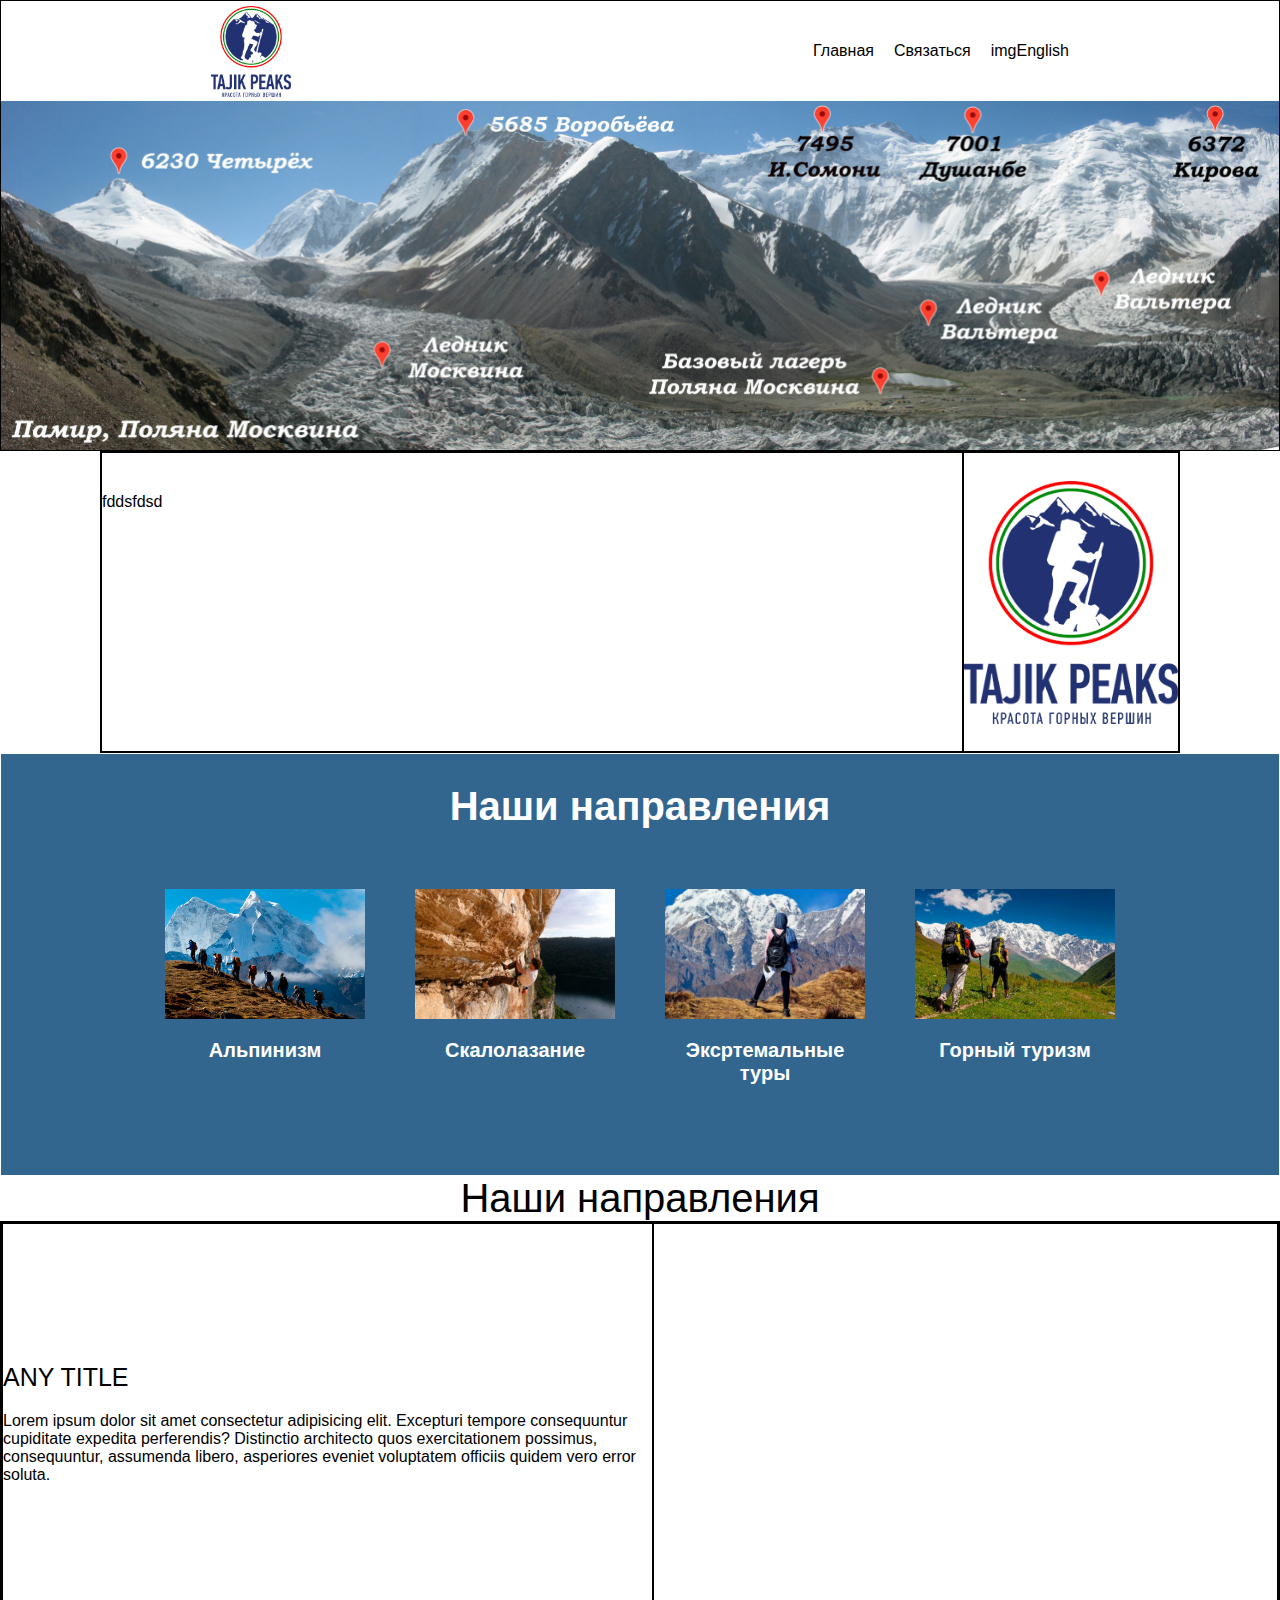
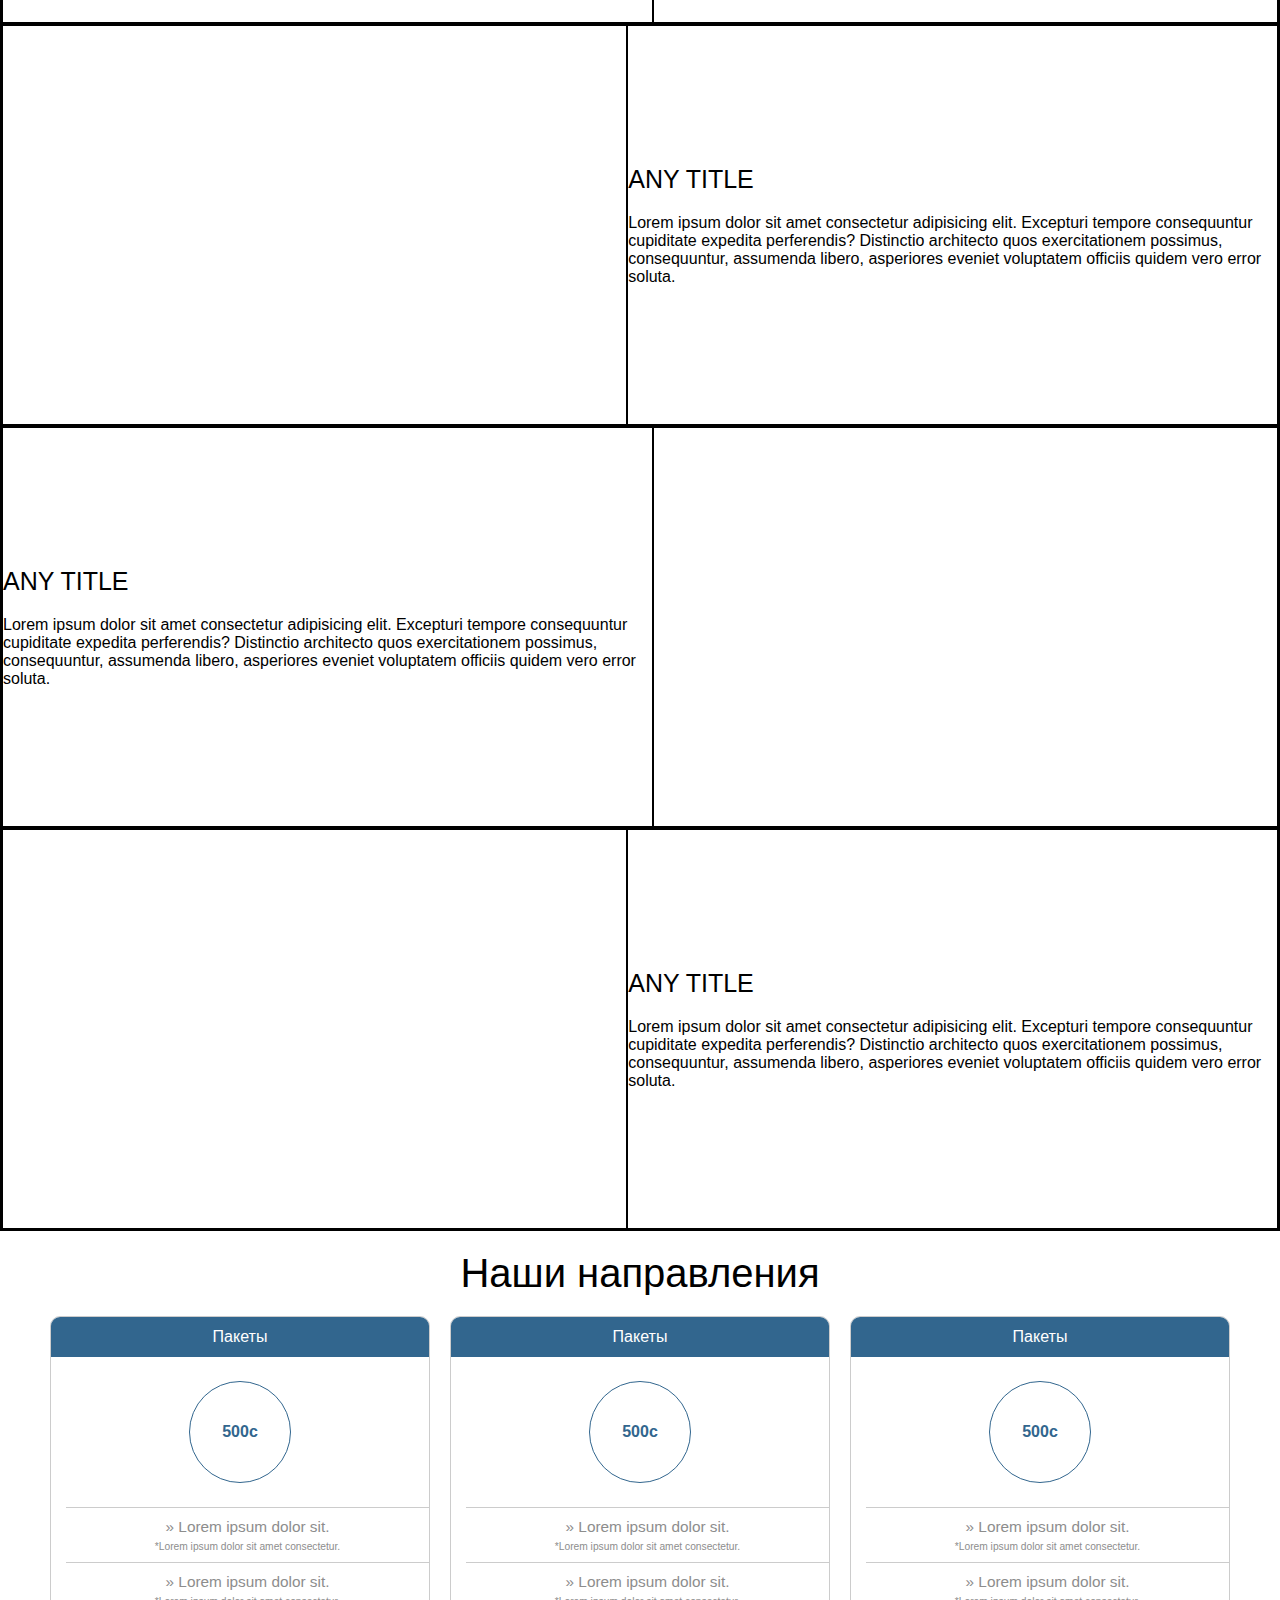
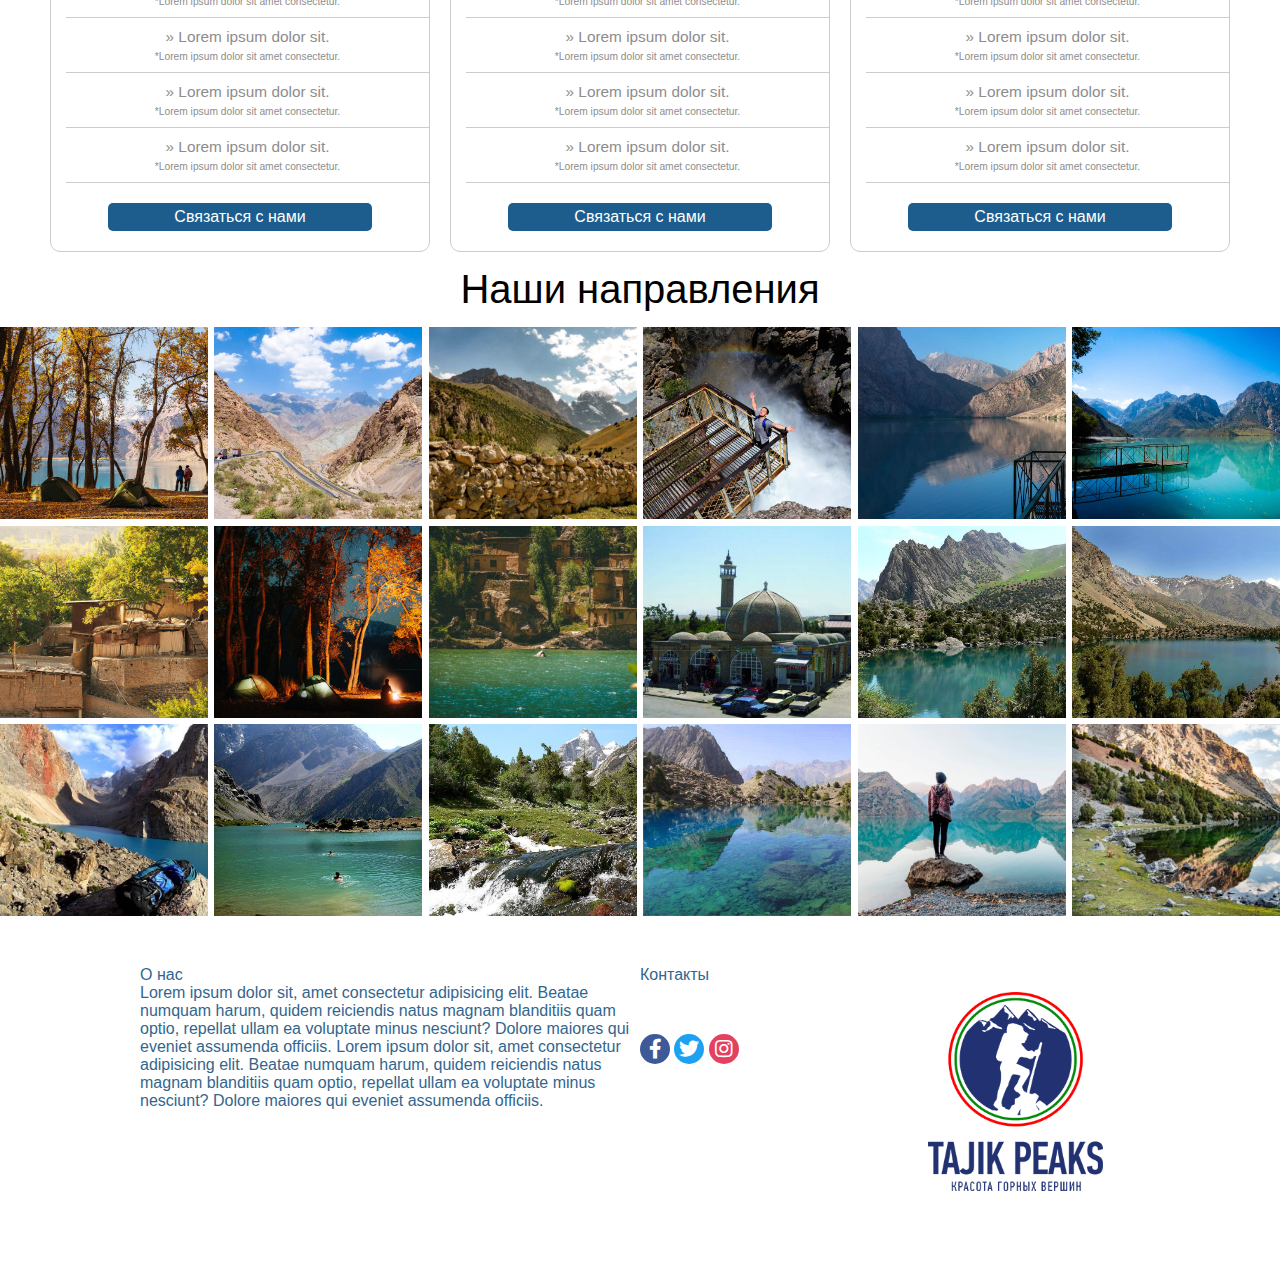
==== index.html @ 93804c68 "footer added" ====
<!DOCTYPE html>
<html lang="en">
<head>
  <meta charset="UTF-8">
  <!-- <meta name="viewport" content="width=device-width, initial-scale=1.0"> -->
  <title>Document</title>
  <link rel="stylesheet" href="./css/header.css">
  <link rel="stylesheet" href="./css/index.css">
  <link rel="stylesheet" href="./css/content.css">
  <link rel="stylesheet" href="./css/footer.css">
  <link rel="stylesheet" href="./css/view-images.css">
  <link rel="stylesheet" href="./font-awesome/css/all.css">
  <link rel="stylesheet" href="./font-awesome/css/fontawesome.css">
</head>
<body>
  <div id="header">
    <div class="top">
      <div id="logo"></div>
      <ul class="menu">
        <li>Главная</li>
        <li>Связаться</li>
        <li><span>img</span>English</li>
      </ul>
    </div>

    <div class="bottom"></div>
  </div>


  <div id="content">
    <div class="content__block__1">
      <div class="block__1__text">fddsfdsd</div>
      <div class="content__logo"></div>
    </div>

    <div class="content__block__2">
      <div class="block__title">Наши направления</div>
      <ul class="block__2__gallery">
        <li>
          <div class="gallery__img" style="background-image: url(./images/thumb1.jpg);"></div>
          <div class="gallery__name">Альпинизм</div>
        </li>
        <li>
          <div class="gallery__img" style="background-image: url(./images/thumb2.jpg);"></div>
          <div class="gallery__name">Скалолазание</div>
        </li>
        <li>
          <div class="gallery__img" style="background-image: url(./images/thumb3.jpg);"></div>
          <div class="gallery__name">Эксртемальные туры</div>
        </li>
        <li>
          <div class="gallery__img" style="background-image: url(./images/thumb4.jpg);"></div>
          <div class="gallery__name">Горный туризм</div>
        </li>
      </ul>
    </div>

    <div class="content__block__3">
      <div class="block__title">Наши направления</div>

      <ul class="block__3__text">
        <li class="text__item">
          <div class="text__block">
            <div class="main_text">
              <div class="text__title">Any title</div>
              Lorem ipsum dolor sit amet consectetur adipisicing elit. Excepturi tempore consequuntur cupiditate expedita perferendis? Distinctio architecto quos exercitationem possimus, consequuntur, assumenda libero, asperiores eveniet voluptatem officiis quidem vero error soluta.
            </div>
          </div>

          <div></div>
        </li>

        <li class="text__item">
          <div></div>

          <div class="text__block">
            <div class="main_text">
              <div class="text__title">Any title</div>
              Lorem ipsum dolor sit amet consectetur adipisicing elit. Excepturi tempore consequuntur cupiditate expedita perferendis? Distinctio architecto quos exercitationem possimus, consequuntur, assumenda libero, asperiores eveniet voluptatem officiis quidem vero error soluta.
            </div>
          </div>
        </li>

        <li class="text__item">
          <div class="text__block">
            <div class="main_text">
              <div class="text__title">Any title</div>
              Lorem ipsum dolor sit amet consectetur adipisicing elit. Excepturi tempore consequuntur cupiditate expedita perferendis? Distinctio architecto quos exercitationem possimus, consequuntur, assumenda libero, asperiores eveniet voluptatem officiis quidem vero error soluta.
            </div>
          </div>

          <div></div>
        </li>

        <li class="text__item">
          <div></div>

          <div class="text__block">
            <div class="main_text">
              <div class="text__title">Any title</div>
              Lorem ipsum dolor sit amet consectetur adipisicing elit. Excepturi tempore consequuntur cupiditate expedita perferendis? Distinctio architecto quos exercitationem possimus, consequuntur, assumenda libero, asperiores eveniet voluptatem officiis quidem vero error soluta.
            </div>
          </div>
        </li>

      </ul>
    </div>

    <div class="content__block__4">
      <div class="block__title">Наши направления</div>

      <div class="package">
        <div class="package__itme">
          <div class="package__title">Пакеты</div>
          <div class="price">
            <div class="price__circle"><div>500c</div></div>
          </div>

          <ul class="package__list">
            <li>Lorem ipsum dolor sit.
              <div>Lorem ipsum dolor sit amet consectetur.</div>
            </li>
            <li>Lorem ipsum dolor sit.
              <div>Lorem ipsum dolor sit amet consectetur.</div>
            </li>
            <li>Lorem ipsum dolor sit.
              <div>Lorem ipsum dolor sit amet consectetur.</div>
            </li>
            <li>Lorem ipsum dolor sit.
              <div>Lorem ipsum dolor sit amet consectetur.</div>
            </li>
            <li>Lorem ipsum dolor sit.
              <div>Lorem ipsum dolor sit amet consectetur.</div>
            </li>
          </ul>

          <div class="contact_us-link"><a href="">Связаться с нами</a></div>
        </div>



        <div class="package__itme">
          <div class="package__title">Пакеты</div>
          <div class="price">
            <div class="price__circle"><div>500c</div></div>
          </div>

          <ul class="package__list">
            <li>Lorem ipsum dolor sit.
              <div>Lorem ipsum dolor sit amet consectetur.</div>
            </li>
            <li>Lorem ipsum dolor sit.
              <div>Lorem ipsum dolor sit amet consectetur.</div>
            </li>
            <li>Lorem ipsum dolor sit.
              <div>Lorem ipsum dolor sit amet consectetur.</div>
            </li>
            <li>Lorem ipsum dolor sit.
              <div>Lorem ipsum dolor sit amet consectetur.</div>
            </li>
            <li>Lorem ipsum dolor sit.
              <div>Lorem ipsum dolor sit amet consectetur.</div>
            </li>
          </ul>

          <div class="contact_us-link"><a href="">Связаться с нами</a></div>
        </div>

        <div class="package__itme">
          <div class="package__title">Пакеты</div>
          <div class="price">
            <div class="price__circle"><div>500c</div></div>
          </div>

          <ul class="package__list">
            <li>Lorem ipsum dolor sit.
              <div>Lorem ipsum dolor sit amet consectetur.</div>
            </li>
            <li>Lorem ipsum dolor sit.
              <div>Lorem ipsum dolor sit amet consectetur.</div>
            </li>
            <li>Lorem ipsum dolor sit.
              <div>Lorem ipsum dolor sit amet consectetur.</div>
            </li>
            <li>Lorem ipsum dolor sit.
              <div>Lorem ipsum dolor sit amet consectetur.</div>
            </li>
            <li>Lorem ipsum dolor sit.
              <div>Lorem ipsum dolor sit amet consectetur.</div>
            </li>
          </ul>

          <div class="contact_us-link"><a href="">Связаться с нами</a></div>
        </div>
      </div>
    </div>

    <div class="content__block__5">
      <div class="block__title">Наши направления</div>

      <div id="img-list">
        <div><img class="img-list" src="images/img (1).jpg"></div>
        <div><img class="img-list" src="images/img (2).jpg"></div>
        <div><img class="img-list" src="images/img (3).jpg"></div>
        <div><img class="img-list" src="images/img (4).jpg"></div>
        <div><img class="img-list" src="images/img (5).jpg"></div>
        <div><img class="img-list" src="images/img (6).jpg"></div>
        <div><img class="img-list" src="images/img (7).jpg"></div>
        <div><img class="img-list" src="images/img (8).jpg"></div>
        <div><img class="img-list" src="images/img (9).jpg"></div>
        <div><img class="img-list" src="images/img (10).jpg"></div>
        <div><img class="img-list" src="images/img (11).jpg"></div>
        <div><img class="img-list" src="images/img (12).jpg"></div>
        <div><img class="img-list" src="images/img (13).jpg"></div>
        <div><img class="img-list" src="images/img (14).jpg"></div>
        <div><img class="img-list" src="images/img (15).jpg"></div>
        <div><img class="img-list" src="images/img (16).jpg"></div>
        <div><img class="img-list" src="images/img (17).jpg"></div>
        <div><img class="img-list" src="images/background1.jpg"></div>
      </div>
    </div>

    <div id="footer">
      <div class="about">
        <div class="about__title">О нас</div>
        <div class="about__text">
          Lorem ipsum dolor sit, amet consectetur adipisicing elit. Beatae numquam harum, quidem reiciendis natus magnam blanditiis quam optio, repellat ullam ea voluptate minus nesciunt? Dolore maiores qui eveniet assumenda officiis.
          Lorem ipsum dolor sit, amet consectetur adipisicing elit. Beatae numquam harum, quidem reiciendis natus magnam blanditiis quam optio, repellat ullam ea voluptate minus nesciunt? Dolore maiores qui eveniet assumenda officiis.
        </div>
      </div>

      <div class="contacts">
        <div class="contact__title">Контакты</div>
        <div class="contact__icons">
          <span><a href=""><i class="fab fa-facebook-f"></a></i></span>
          <span><a href=""><i class="fab fa-twitter"></a></i></span>
          <span><a href=""><i class="fab fa-instagram"></a></i></span>
        </div>
      </div>
      <div class="footer__logo"></div>
    </div>
    



    <div id="img-place">
      <div class="exits">&#215;</div>
      <div class="slider-button slider-button-left"><div class="arrow-side left-side"></div></div>
      <div class="slider-button slider-button-right"><div class="arrow-side right-side"></div></div>

      <div class="choose-img-place">
        <img class="choose-img">
      </div>
    </div>
  </div>
  
  <script src="./js/view-pictures.js"></script>
</body>
</html>
---- css/header.css ----
#header {
  border: 1px solid;
}

.top {
  display: flex;
  justify-content: space-between;
  padding: 0 200px;
}

.menu {
  display: flex;
  list-style-type: none;
  align-items: center;
}

.menu li {
  margin: 0 10px;
}

.bottom {
  height: 27.3vw;
  background: url(../images/header_bg.jpg);
  background-size: 100%;
}



#logo {
  background: url(../images/logo.png) center no-repeat;
  height: 100px;
  width: 100px;
  background-size: 80%;
}
---- css/index.css ----
body {
  margin: 0;
  padding: 0;
  font-family: arial;
}

a {
  color: inherit;
  text-decoration: inherit;
}
---- css/content.css ----
.content__block__1 {
  display: grid;
  grid-template-columns: 4fr 1fr;
  height: 300px;
  margin: 0 100px;
  border: 1px solid;
}

.content__block__1 div {
  border: 1px solid;
}

.content__logo {
  background: url(../images/logo.png) center no-repeat;
  background-size: contain;
  /* height: 225px; */
}

.block__1__text {
  padding: 40px 0;
  box-sizing: border-box;
}

/* block 2 */
.content__block__2 {
  border: 1px solid;
  background: #32668e;
  padding: 30px;
  color: #fff;
  font-weight: bold;
  text-align: center;
}


.block__title {
  text-align: center;
  font-size: 40px;
}


.block__2__gallery {
  display: grid;
  grid-template-columns: repeat(4, 200px);
  grid-gap: 50px;
  list-style-type: none;
  margin: 0;
  padding: 0;
  width: 950px;
  margin: auto;
  padding: 60px 0;
}


.gallery__img {
  height: 130px;
  width: 200px;
  margin-bottom: 20px;
  background-size: cover;
  background-position: center;
}

.gallery__name {
  font-size: 20px;
  padding: 0 10px;
}



/* block__3 */
.block__3__text {
  border: 1px solid;
  list-style-type: none;
  margin: 0;
  padding: 0;
}

.text__item {
  border: 1px solid;
  height: 400px;

  display: grid;
  grid-template-columns: 1.02fr .98fr;
}

.text__item:nth-child(2n) {
  grid-template-columns: .98fr 1.02fr;
}

.text__item > div {
  border: 1px solid;
}

.text__block {
  position: relative;
}

.main_text {
  position: absolute;
  top: 50%;
  transform: translateY(-50%);
}

.block__3__text .text__title {
  font-size: 25px;
  text-transform: uppercase;
  margin-bottom: 20px;
}



/* content__block__4 */
.content__block__4 .package {
  display: grid;
  grid-template-columns: repeat(3, 1fr);
  grid-gap: 20px;
  padding: 0 50px;
}

.content__block__4 .block__title {
  margin: 20px 0;
}

.package__itme {
  border-radius: 10px;
  overflow: hidden;
  border: 1px solid #ccc;
}

.package__title {
  background: #32668e;
  height: 40px;
  line-height: 40px;
  text-align: center;
  color: #fff;
}

.price {
  height: 150px;
  position: relative;

  display: flex;
  justify-content: center;
  align-items: center;
}

.price__circle {
  width: 100px;
  height: 100px;
  position: absolute;
  border-radius: 100px;
  text-align: center;
  line-height: 100px;
  border: 1px solid;
  color: #32668e;
  font-weight: bold;
}

.package__itme .price__circle div {
  transition: .5s;
}

.package__itme:hover .price__circle div {
  transform: rotate(360deg);
}

.package__list {
  list-style-type: none;
  margin: 0;
  padding: 0;
}




.package__list li {
  border-bottom: 1px solid #ccc;
  color: #8d8d8d;
  padding: 10px;
  text-align: center;
  margin-left: 15px;
  transition: transform .5s;
  font-size: 1.2vw;
}

.package__list li:nth-child(1) {
  border-top: 1px solid #ccc;
}

.package__list li::before {
  content: '» ';
}

.package__list li:hover {
  transform: translateX(10px);
}

.package__list li div {
  font-size: .8vw;
  margin-top: 5px;
}
.package__list li div::before {
  content: '*';
}



.contact_us-link {
  margin: 20px auto;
  width: 70%;
  padding: 5px;
  box-sizing: border-box;
  border-radius: 5px;
  text-align: center;
  background: #1d5d8e;
  color: #fff;
  text-decoration: none;
  transition: background-color .5s;
}

.contact_us-link:hover {
  background-color: #277dbe;
}




/* gallery */
#img-list {
  display: grid;
  grid-template-columns: repeat(6, 1fr);
  grid-gap: .5vw;
}

#img-list > div {
  height: 15vw;
  overflow: hidden;
  cursor: pointer;
}

#img-list img {
  height: 100%;
}

.content__block__5 .block__title {
  margin: 15px 0;
}
---- css/footer.css ----
#footer {
  height: 250px;
  width: 1000px;
  margin: auto;
  display: grid;
  grid-template-columns: 500px 250px 250px;
  color: #32668e;
  padding: 50px 0;
}


.footer__logo {
  background: url(../images/logo.png) center no-repeat;
  background-size: 70%;
}

.contact__title {
  margin-bottom: 50px;
}


.fab {
    width: 30px !important;
    height: 30px !important;
    border-radius: 20px !important;
    line-height: 30px !important;
    text-align: center !important;
    font-size: 20px !important;
    color: #fff !important;
}
.fa-facebook-f {
  background: #3d5998;
}
.fa-twitter {
  background: #1da1f2;
}
.fa-instagram {
  background: #e4405f;
}

.fab:hover {
  opacity: .7;
}
---- css/view-images.css ----
body.view-img {
  overflow: hidden;
}

body.view-img #img-place {
  display: block;
}

#img-place {
  position: fixed;
  top: 0vw;
  left: 0vw;
  display: none;
  background: rgba(0, 0, 0, .8);
  color: #ffffff;
  width: 100vw;
  height: 100vh;
  user-select: none;
  z-index: 1;
}

.choose-img-place {
  position: absolute;
  top: 50%;
  left: 50%;
  transform: translate(-50%, -50%);
  width: 70vw;
  height: 90vh;
  margin: auto;
  overflow: hidden;
  display: flex;
  align-items: center;
}

.choose-img-place img {
  width: 100%;
}

.exits {
  position: absolute;
  text-align: center;
  cursor: pointer;
  overflow: hidden;
}

.slider-button {
  position: absolute;
  top: 50%;
  transform: translateY(-50%);
  text-align: center;
  background: #ffffff;
  border-radius: 5vw;
  box-sizing: border-box;
  opacity: .5;
  cursor: pointer;
}

.arrow-side {
  position: absolute;
}

.slider-button:active {
  opacity: .8;
}

.left-side {
  top: 50%;
  left: 55%;
  color: black;
  transform: translate(-50%, -50%) rotate(-45deg);
}

.right-side {
  top: 50%;
  left: 45%;
  color: black;
  transform: translate(-50%, -50%) rotate(135deg);
}


@media screen and (min-width: 1200px) {
  .exits {
    top: 1vw;
    right: 1vw;
    font-size: 2.5vw;
    line-height: 1.7vw;
    width: 1.7vw;
    height: 1.7vw;
  }

  .slider-button {
    width: 2.3vw;
    height: 2.3vw;
  }

  .slider-button-left {
    left: 1vw;
  }

  .slider-button-right {
    right: 1vw;
  }

  .arrow-side {
    border-left: .2vw solid;
    border-top: .2vw solid;
    height: .6vw;
    width: .6vw;
  }
}

@media screen and (min-width: 768px) and (max-width: 1200px) {
  .exits {
    top: 2vw;
    right: 2vw;
    font-size: 5vw;
    line-height: 3vw;
    width: 3vw;
    height: 3vw;
  }

  .slider-button {
    width: 5vw;
    height: 5vw;
  }

  .slider-button-left {
    left: 2vw;
  }

  .slider-button-right {
    right: 2vw;
  }

  .arrow-side {
    border-left: .3vw solid;
    border-top: .3vw solid;
    height: 1.2vw;
    width: 1.2vw;
  }
}

@media screen and (max-width: 768px) {
  .exits {
    top: 2vw;
    right: 2vw;
    font-size: 10vw;
    line-height: 7vw;
    width: 7vw;
    height: 7vw;
  }

  .slider-button {
    width: 7vw;
    height: 7vw;
  }

  .slider-button-left {
    left: 3vw;
  }

  .slider-button-right {
    right: 3vw;
  }

  .arrow-side {
    border-left: .5vw solid;
    border-top: .5vw solid;
    height: 2vw;
    width: 2vw;
  }
}
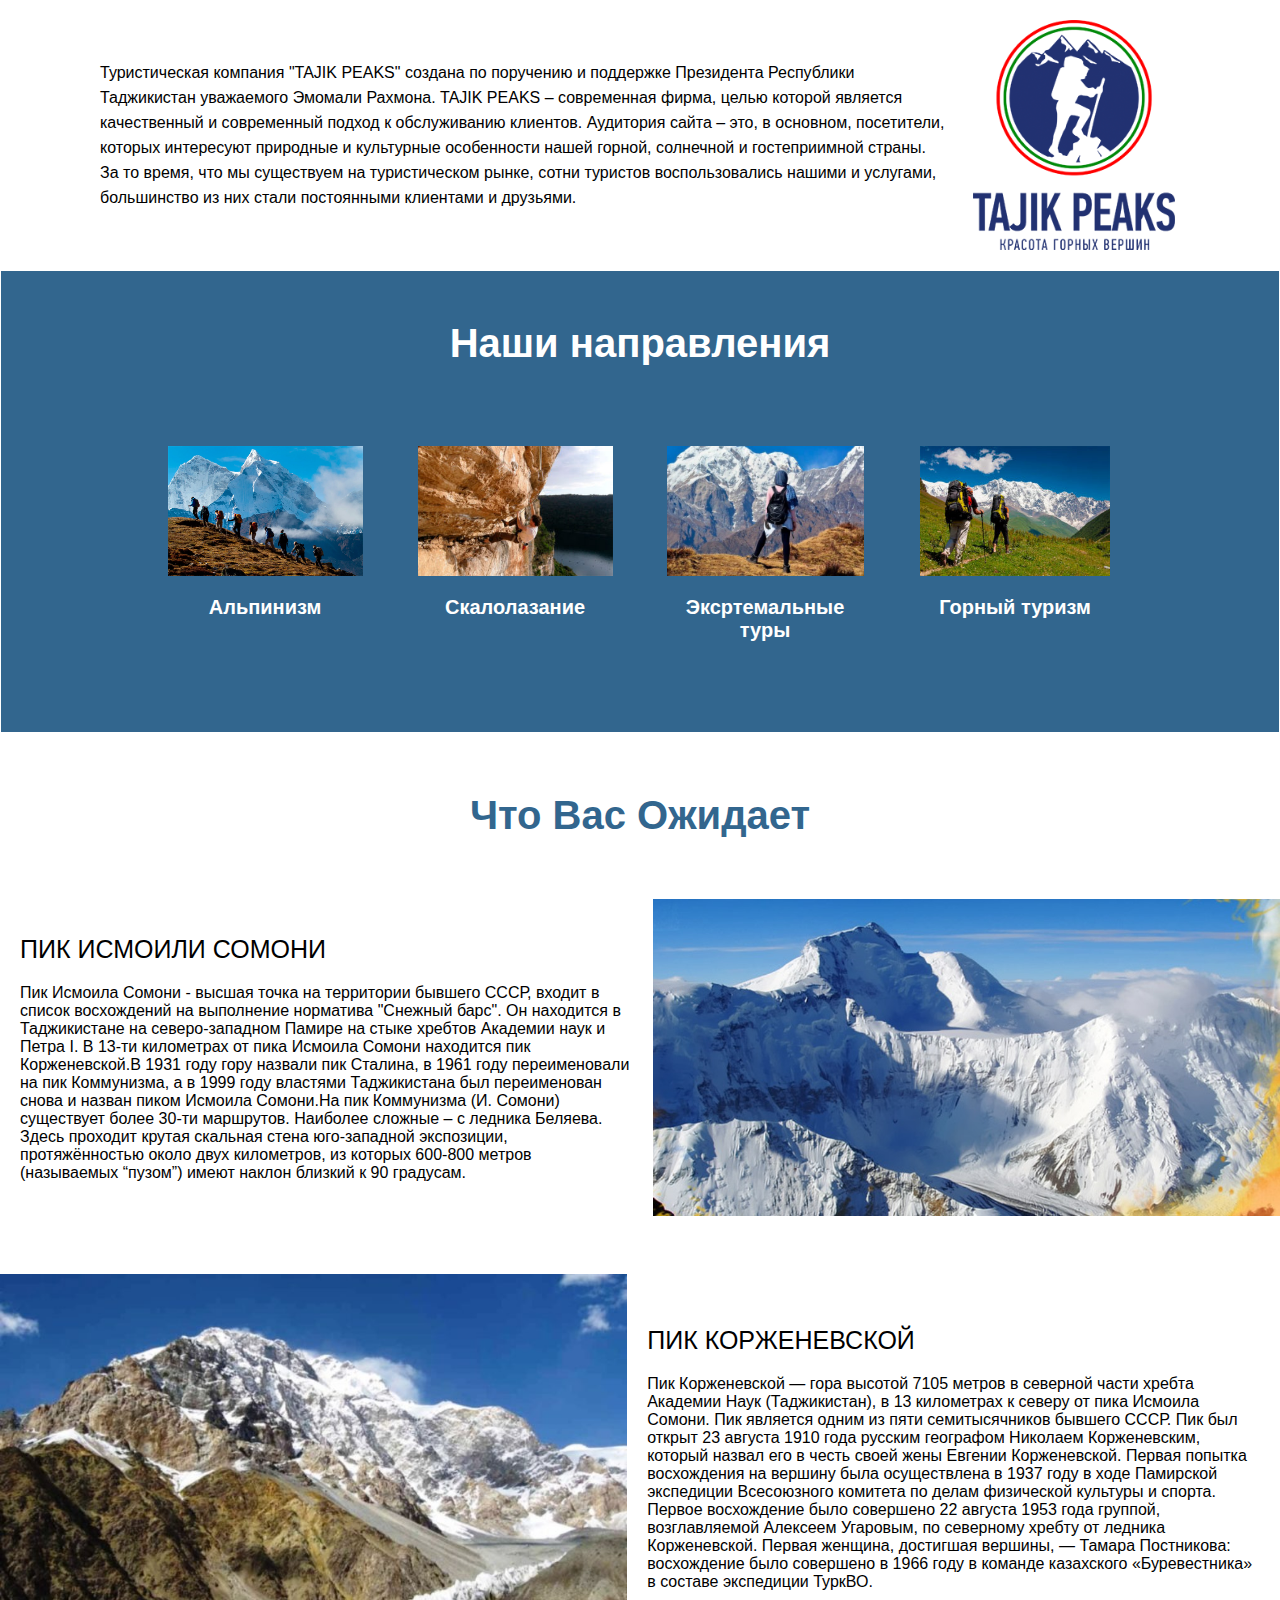
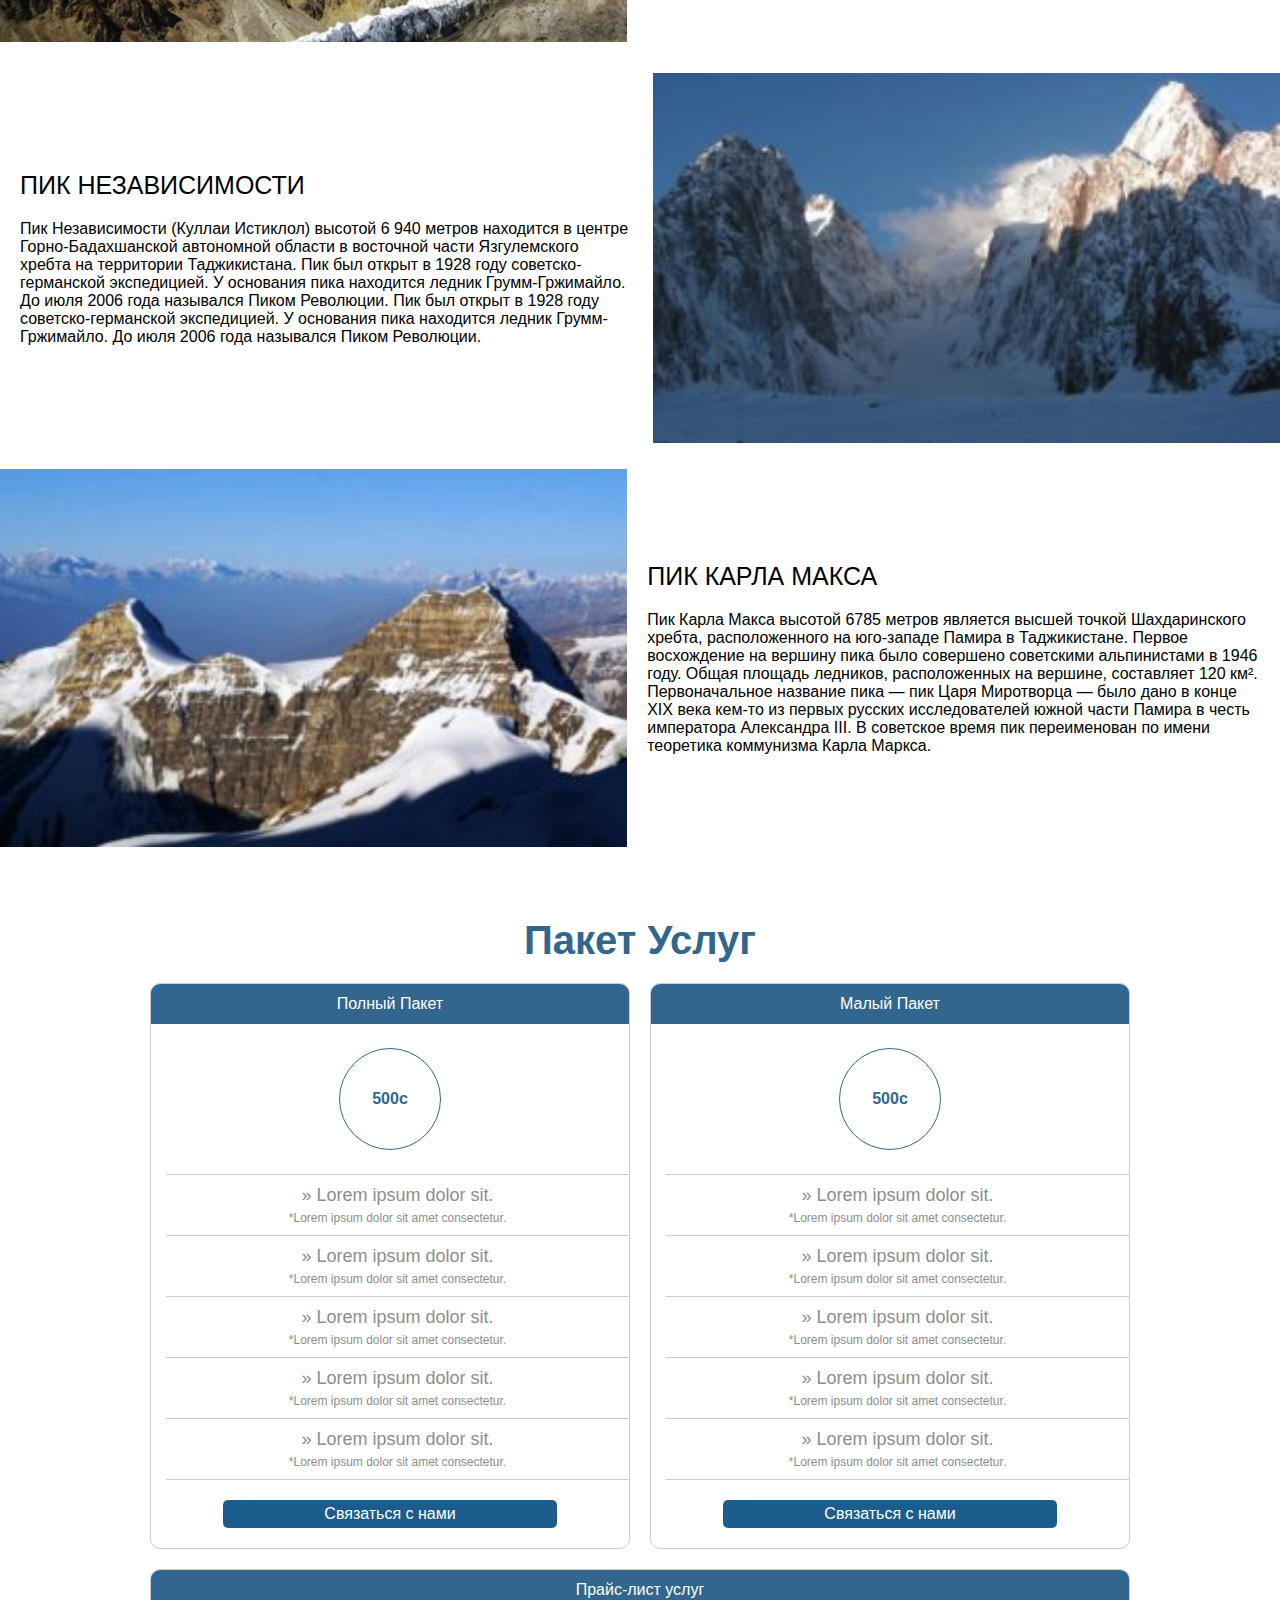
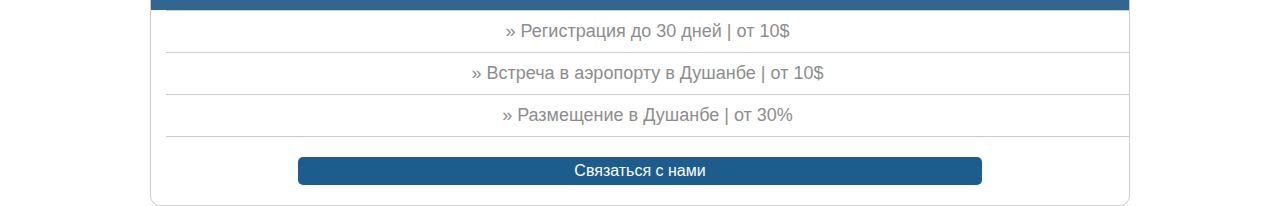
==== commit d565cb35: "content adaptived" ====
--- a/index.html
+++ b/index.html
@@ -2,7 +2,7 @@
 <html lang="en">
 <head>
   <meta charset="UTF-8">
-  <!-- <meta name="viewport" content="width=device-width, initial-scale=1.0"> -->
+  <meta name="viewport" content="width=device-width, initial-scale=1.0">
   <title>Document</title>
   <link rel="stylesheet" href="./css/header.css">
   <link rel="stylesheet" href="./css/index.css">
@@ -13,7 +13,7 @@
   <link rel="stylesheet" href="./font-awesome/css/fontawesome.css">
 </head>
 <body>
-  <div id="header">
+  <!-- <div id="header">
     <div class="top">
       <div id="logo"></div>
       <ul class="menu">
@@ -24,12 +24,14 @@
     </div>
 
     <div class="bottom"></div>
-  </div>
+  </div> -->
 
 
   <div id="content">
     <div class="content__block__1">
-      <div class="block__1__text">fddsfdsd</div>
+      <div class="block__1__text">
+        Туристическая компания "TAJIK PEAKS" создана по поручению и поддержке Президента Республики Таджикистан уважаемого Эмомали Рахмона. TAJIK PEAKS – современная фирма, целью которой является качественный и современный подход к обслуживанию клиентов. Аудитория сайта – это, в основном, посетители, которых интересуют природные и культурные особенности нашей горной, солнечной и гостеприимной страны. За то время, что мы существуем на туристическом рынке, сотни туристов воспользовались нашими и услугами, большинство из них стали постоянными клиентами и друзьями.
+      </div>
       <div class="content__logo"></div>
     </div>
 
@@ -56,49 +58,49 @@
     </div>
 
     <div class="content__block__3">
-      <div class="block__title">Наши направления</div>
+      <div class="block__title">Что Вас Ожидает</div>
 
       <ul class="block__3__text">
         <li class="text__item">
           <div class="text__block">
             <div class="main_text">
-              <div class="text__title">Any title</div>
-              Lorem ipsum dolor sit amet consectetur adipisicing elit. Excepturi tempore consequuntur cupiditate expedita perferendis? Distinctio architecto quos exercitationem possimus, consequuntur, assumenda libero, asperiores eveniet voluptatem officiis quidem vero error soluta.
-            </div>
-          </div>
-
-          <div></div>
-        </li>
-
-        <li class="text__item">
-          <div></div>
-
-          <div class="text__block">
-            <div class="main_text">
-              <div class="text__title">Any title</div>
-              Lorem ipsum dolor sit amet consectetur adipisicing elit. Excepturi tempore consequuntur cupiditate expedita perferendis? Distinctio architecto quos exercitationem possimus, consequuntur, assumenda libero, asperiores eveniet voluptatem officiis quidem vero error soluta.
-            </div>
-          </div>
-        </li>
-
-        <li class="text__item">
-          <div class="text__block">
-            <div class="main_text">
-              <div class="text__title">Any title</div>
-              Lorem ipsum dolor sit amet consectetur adipisicing elit. Excepturi tempore consequuntur cupiditate expedita perferendis? Distinctio architecto quos exercitationem possimus, consequuntur, assumenda libero, asperiores eveniet voluptatem officiis quidem vero error soluta.
-            </div>
-          </div>
-
-          <div></div>
-        </li>
-
-        <li class="text__item">
-          <div></div>
-
-          <div class="text__block">
-            <div class="main_text">
-              <div class="text__title">Any title</div>
-              Lorem ipsum dolor sit amet consectetur adipisicing elit. Excepturi tempore consequuntur cupiditate expedita perferendis? Distinctio architecto quos exercitationem possimus, consequuntur, assumenda libero, asperiores eveniet voluptatem officiis quidem vero error soluta.
+              <div class="text__title">Пик Исмоили Сомони</div>
+              Пик Исмоила Сомони - высшая точка на территории бывшего СССР, входит в список восхождений на выполнение норматива "Снежный барс". Он находится в Таджикистане на северо-западном Памире на стыке хребтов Академии наук и Петра I. В 13-ти километрах от пика Исмоила Сомони находится пик Корженевской.В 1931 году гору назвали пик Сталина, в 1961 году переименовали на пик Коммунизма, а в 1999 году властями Таджикистана был переименован снова и назван пиком Исмоила Сомони.На пик Коммунизма (И. Сомони) существует более 30-ти маршрутов. Наиболее сложные – с ледника Беляева. Здесь проходит крутая скальная стена юго-западной экспозиции, протяжённостью около двух километров, из которых 600-800 метров (называемых “пузом”) имеют наклон близкий к 90 градусам.
+            </div>
+          </div>
+
+          <div class="peak-img" style="background-image: url(./images/peakIsmoiliSomoni.jpg)"></div>
+        </li>
+
+        <li class="text__item">
+          <div class="peak-img" style="background-image: url(./images/peakKorjenevskoi-768x451.jpg)"></div>
+
+          <div class="text__block">
+            <div class="main_text">
+              <div class="text__title">Пик Корженевской</div>
+              Пик Корженевской — гора высотой 7105 метров в северной части хребта Академии Наук (Таджикистан), в 13 километрах к северу от пика Исмоила Сомони. Пик является одним из пяти семитысячников бывшего СССР. Пик был открыт 23 августа 1910 года русским географом Николаем Корженевским, который назвал его в честь своей жены Евгении Корженевской. Первая попытка восхождения на вершину была осуществлена в 1937 году в ходе Памирской экспедиции Всесоюзного комитета по делам физической культуры и спорта. Первое восхождение было совершено 22 августа 1953 года группой, возглавляемой Алексеем Угаровым, по северному хребту от ледника Корженевской. Первая женщина, достигшая вершины, — Тамара Постникова: восхождение было совершено в 1966 году в команде казахского «Буревестника» в составе экспедиции ТуркВО.
+            </div>
+          </div>
+        </li>
+
+        <li class="text__item">
+          <div class="text__block">
+            <div class="main_text">
+              <div class="text__title">Пик Независимости</div>
+              Пик Независимости (Куллаи Истиклол) высотой 6 940 метров находится в центре Горно-Бадахшанской автономной области в восточной части Язгулемского хребта на территории Таджикистана. Пик был открыт в 1928 году советско-германской экспедицией. У основания пика находится ледник Грумм-Гржимайло. До июля 2006 года назывался Пиком Революции. Пик был открыт в 1928 году советско-германской экспедицией. У основания пика находится ледник Грумм-Гржимайло. До июля 2006 года назывался Пиком Революции.
+            </div>
+          </div>
+
+          <div class="peak-img" style="background-image: url(./images/peaknezavisimosti-300x177.jpg)"></div>
+        </li>
+
+        <li class="text__item">
+          <div class="peak-img" style="background-image: url(./images/peakKarlaMarksa-300x181.jpg)"></div>
+
+          <div class="text__block">
+            <div class="main_text">
+              <div class="text__title">Пик Карла Макса</div>
+              Пик Карла Макса высотой 6785 метров является высшей точкой Шахдаринского хребта, расположенного на юго-западе Памира в Таджикистане. Первое восхождение на вершину пика было совершено советскими альпинистами в 1946 году. Общая площадь ледников, расположенных на вершине, составляет 120 км². Первоначальное название пика — пик Царя Миротворца — было дано в конце XIX века кем-то из первых русских исследователей южной части Памира в честь императора Александра III. В советское время пик переименован по имени теоретика коммунизма Карла Маркса.
             </div>
           </div>
         </li>
@@ -107,11 +109,11 @@
     </div>
 
     <div class="content__block__4">
-      <div class="block__title">Наши направления</div>
+      <div class="block__title">Пакет Услуг</div>
 
       <div class="package">
         <div class="package__itme">
-          <div class="package__title">Пакеты</div>
+          <div class="package__title">Полный Пакет</div>
           <div class="price">
             <div class="price__circle"><div>500c</div></div>
           </div>
@@ -140,7 +142,7 @@
 
 
         <div class="package__itme">
-          <div class="package__title">Пакеты</div>
+          <div class="package__title">Малый Пакет</div>
           <div class="price">
             <div class="price__circle"><div>500c</div></div>
           </div>
@@ -166,28 +168,13 @@
           <div class="contact_us-link"><a href="">Связаться с нами</a></div>
         </div>
 
-        <div class="package__itme">
-          <div class="package__title">Пакеты</div>
-          <div class="price">
-            <div class="price__circle"><div>500c</div></div>
-          </div>
+        <div class="package__itme price__list">
+          <div class="package__title ">Прайс-лист услуг</div>
 
           <ul class="package__list">
-            <li>Lorem ipsum dolor sit.
-              <div>Lorem ipsum dolor sit amet consectetur.</div>
-            </li>
-            <li>Lorem ipsum dolor sit.
-              <div>Lorem ipsum dolor sit amet consectetur.</div>
-            </li>
-            <li>Lorem ipsum dolor sit.
-              <div>Lorem ipsum dolor sit amet consectetur.</div>
-            </li>
-            <li>Lorem ipsum dolor sit.
-              <div>Lorem ipsum dolor sit amet consectetur.</div>
-            </li>
-            <li>Lorem ipsum dolor sit.
-              <div>Lorem ipsum dolor sit amet consectetur.</div>
-            </li>
+            <li>Регистрация до 30 дней | от 10$</li>
+            <li>Встреча в аэропорту в Душанбе | от 10$</li>
+            <li>Размещение в Душанбе | от 30%</li>
           </ul>
 
           <div class="contact_us-link"><a href="">Связаться с нами</a></div>
@@ -195,32 +182,32 @@
       </div>
     </div>
 
-    <div class="content__block__5">
+    <!-- <div class="content__block__5">
       <div class="block__title">Наши направления</div>
 
       <div id="img-list">
-        <div><img class="img-list" src="images/img (1).jpg"></div>
-        <div><img class="img-list" src="images/img (2).jpg"></div>
-        <div><img class="img-list" src="images/img (3).jpg"></div>
-        <div><img class="img-list" src="images/img (4).jpg"></div>
-        <div><img class="img-list" src="images/img (5).jpg"></div>
-        <div><img class="img-list" src="images/img (6).jpg"></div>
-        <div><img class="img-list" src="images/img (7).jpg"></div>
-        <div><img class="img-list" src="images/img (8).jpg"></div>
-        <div><img class="img-list" src="images/img (9).jpg"></div>
-        <div><img class="img-list" src="images/img (10).jpg"></div>
-        <div><img class="img-list" src="images/img (11).jpg"></div>
-        <div><img class="img-list" src="images/img (12).jpg"></div>
-        <div><img class="img-list" src="images/img (13).jpg"></div>
-        <div><img class="img-list" src="images/img (14).jpg"></div>
-        <div><img class="img-list" src="images/img (15).jpg"></div>
-        <div><img class="img-list" src="images/img (16).jpg"></div>
-        <div><img class="img-list" src="images/img (17).jpg"></div>
-        <div><img class="img-list" src="images/background1.jpg"></div>
-      </div>
-    </div>
-
-    <div id="footer">
+        <div><img class="img-list" src="./images/gallery/img (1).jpg"></div>
+        <div><img class="img-list" src="./images/gallery/img (2).jpg"></div>
+        <div><img class="img-list" src="./images/gallery/img (3).jpg"></div>
+        <div><img class="img-list" src="./images/gallery/img (4).jpg"></div>
+        <div><img class="img-list" src="./images/gallery/img (5).jpg"></div>
+        <div><img class="img-list" src="./images/gallery/img (6).jpg"></div>
+        <div><img class="img-list" src="./images/gallery/img (7).jpg"></div>
+        <div><img class="img-list" src="./images/gallery/img (8).jpg"></div>
+        <div><img class="img-list" src="./images/gallery/img (9).jpg"></div>
+        <div><img class="img-list" src="./images/gallery/img (10).jpg"></div>
+        <div><img class="img-list" src="./images/gallery/img (11).jpg"></div>
+        <div><img class="img-list" src="./images/gallery/img (12).jpg"></div>
+        <div><img class="img-list" src="./images/gallery/img (13).jpg"></div>
+        <div><img class="img-list" src="./images/gallery/img (14).jpg"></div>
+        <div><img class="img-list" src="./images/gallery/img (15).jpg"></div>
+        <div><img class="img-list" src="./images/gallery/img (16).jpg"></div>
+        <div><img class="img-list" src="./images/gallery/img (17).jpg"></div>
+        <div><img class="img-list" src="./images/gallery/img (18).jpg"></div>
+      </div>
+    </div> -->
+
+    <!-- <div id="footer">
       <div class="about">
         <div class="about__title">О нас</div>
         <div class="about__text">
@@ -238,7 +225,7 @@
         </div>
       </div>
       <div class="footer__logo"></div>
-    </div>
+    </div> -->
     
 
 
--- a/css/index.css
+++ b/css/index.css
@@ -7,4 +7,12 @@
 a {
   color: inherit;
   text-decoration: inherit;
-}+}
+
+
+/*
+1200
+992
+767
+550
+*/--- a/css/content.css
+++ b/css/content.css
@@ -1,24 +1,21 @@
-.content__block__1 {
-  display: grid;
-  grid-template-columns: 4fr 1fr;
-  height: 300px;
-  margin: 0 100px;
-  border: 1px solid;
-}
-
-.content__block__1 div {
-  border: 1px solid;
-}
-
 .content__logo {
   background: url(../images/logo.png) center no-repeat;
   background-size: contain;
-  /* height: 225px; */
+  min-height: 100px;
+}
+
+.block__title {
+  text-align: center;
+  font-size: 40px;
+  margin: 20px 0;
+  font-weight: bold;
+  color: #32668e;
 }
 
 .block__1__text {
   padding: 40px 0;
   box-sizing: border-box;
+  line-height: 25px;
 }
 
 /* block 2 */
@@ -31,63 +28,40 @@
   text-align: center;
 }
 
-
-.block__title {
-  text-align: center;
-  font-size: 40px;
+.content__block__2 .block__title {
+  color: #fff;
 }
 
 
 .block__2__gallery {
-  display: grid;
-  grid-template-columns: repeat(4, 200px);
-  grid-gap: 50px;
+  list-style-type: none;
+  margin: 0 auto;
+  padding: 0;
+}
+
+
+.gallery__img {
+  margin-bottom: 20px;
+  background-repeat: no-repeat;
+  background-size: contain;
+  background-position: center;
+}
+
+.gallery__name {
+  font-size: 20px;
+  padding: 0 10px;
+  box-sizing: border-box;
+}
+
+/* block 3 */
+.content__block__3 {
+  padding: 40px 0;
+}
+
+.block__3__text {
   list-style-type: none;
   margin: 0;
   padding: 0;
-  width: 950px;
-  margin: auto;
-  padding: 60px 0;
-}
-
-
-.gallery__img {
-  height: 130px;
-  width: 200px;
-  margin-bottom: 20px;
-  background-size: cover;
-  background-position: center;
-}
-
-.gallery__name {
-  font-size: 20px;
-  padding: 0 10px;
-}
-
-
-
-/* block__3 */
-.block__3__text {
-  border: 1px solid;
-  list-style-type: none;
-  margin: 0;
-  padding: 0;
-}
-
-.text__item {
-  border: 1px solid;
-  height: 400px;
-
-  display: grid;
-  grid-template-columns: 1.02fr .98fr;
-}
-
-.text__item:nth-child(2n) {
-  grid-template-columns: .98fr 1.02fr;
-}
-
-.text__item > div {
-  border: 1px solid;
 }
 
 .text__block {
@@ -95,9 +69,8 @@
 }
 
 .main_text {
-  position: absolute;
-  top: 50%;
-  transform: translateY(-50%);
+  padding: 0 20px;
+  box-sizing: border-box;
 }
 
 .block__3__text .text__title {
@@ -106,18 +79,18 @@
   margin-bottom: 20px;
 }
 
-
-
-/* content__block__4 */
+.peak-img {
+  background-size: 100%;
+  background-repeat: no-repeat;
+  background-position: center;
+}
+
+
+
+/* block 4 */
 .content__block__4 .package {
   display: grid;
-  grid-template-columns: repeat(3, 1fr);
   grid-gap: 20px;
-  padding: 0 50px;
-}
-
-.content__block__4 .block__title {
-  margin: 20px 0;
 }
 
 .package__itme {
@@ -179,7 +152,8 @@
   text-align: center;
   margin-left: 15px;
   transition: transform .5s;
-  font-size: 1.2vw;
+
+  font-size: 18px;
 }
 
 .package__list li:nth-child(1) {
@@ -195,7 +169,7 @@
 }
 
 .package__list li div {
-  font-size: .8vw;
+  font-size: 12px;
   margin-top: 5px;
 }
 .package__list li div::before {
@@ -227,20 +201,213 @@
 /* gallery */
 #img-list {
   display: grid;
-  grid-template-columns: repeat(6, 1fr);
   grid-gap: .5vw;
 }
 
 #img-list > div {
-  height: 15vw;
   overflow: hidden;
   cursor: pointer;
 }
 
 #img-list img {
-  height: 100%;
-}
-
-.content__block__5 .block__title {
-  margin: 15px 0;
+  width: 125%;
+}
+
+/* ----------------------- */
+@media screen and (min-width: 1030px) {
+  .block__2__gallery {
+    display: grid;
+    grid-template-columns: repeat(4, 200px);
+    grid-gap: 50px;
+    width: 950px;
+    padding: 60px 0;
+  }
+
+  .gallery__img {
+    height: 130px;
+    width: 200px;
+  }
+  
+  .gallery__name {
+    width: 200px;
+  }
+}
+
+@media screen and (min-width: 992px) and (max-width: 1030px) {
+  .block__2__gallery {
+    display: grid;
+    grid-template-columns: repeat(4, 1fr);
+    width: 90vw;
+    padding: 30px 0;
+  }
+
+  .gallery__img {
+    height: 13vw;
+    width: 20vw;
+  }
+  
+  .gallery__name {
+    width: 20vw;
+  }
+}
+
+
+@media screen and (min-width: 550px) and (max-width: 992px) {
+  .block__2__gallery {
+    display: grid;
+    grid-template-columns: repeat(2, 1fr);
+    width: 90vw;
+    padding: 30px 0;
+  }
+
+  .block__2__gallery li {
+    margin-bottom: 30px;
+  }
+
+  .content__block__4 .package {
+    padding: 0 50px;
+  }
+
+  .gallery__img {
+    height: 25vw;
+    width: 100%;
+  }
+  
+  .gallery__name {
+    width: 100%;
+  }
+}
+
+@media screen and (min-width: 767px) {
+  .content__block__1 {
+    display: grid;
+    grid-template-columns: 4fr 1fr;
+    grid-gap: 20px;
+    margin: 20px 100px;
+  }
+}
+
+@media screen and (min-width: 992px) {
+  .text__item {
+    height: 400px;
+  }
+
+  .content__block__4 .package {
+    padding: 0 150px;
+  }
+}
+
+@media screen and (min-width: 767px) {
+  .main_text {
+    position: absolute;
+    top: 50%;
+    transform: translateY(-50%);
+  }
+
+  .text__item {
+    display: grid;
+    grid-template-columns: 1.02fr .98fr;
+  }
+  
+  .text__item:nth-child(2n) {
+    grid-template-columns: .98fr 1.02fr;
+  }
+}
+
+@media screen and (max-width: 767px) {
+  .main_text {
+    padding: 20px;
+  }
+
+  .peak-img {
+    height: 50vw;
+  }
+
+  .text__item {
+    display: flex;
+    flex-direction: column-reverse;
+  }
+
+  .text__item:nth-child(2n) {
+    display: flex;
+    flex-direction: column;
+  }
+
+  .content__block__1 {
+    display: flex;
+    flex-direction: column-reverse;
+    margin: 20px;
+  }
+
+  .package__list li {
+    font-size: 15px;
+  }
+
+  .package__list li div {
+    font-size: 10px;
+  }
+}
+
+@media screen and (min-width: 767px) and (max-width: 992px) {
+  .text__item {
+    height: 500px;
+  }
+}
+
+@media screen and (min-width: 550px) {
+  .content__block__4 .package {
+    grid-template-columns: repeat(2, 1fr);
+  }
+
+  .price__list {
+    grid-column: 1/3;
+  }
+
+  #img-list {
+    grid-template-columns: repeat(6, 1fr);
+    grid-gap: .5vw;
+  }
+
+  #img-list > div {
+    height: 15vw;
+  }
+}
+
+@media screen and (max-width: 550px) {
+  .block__title {
+    font-size: 30px;
+  }
+
+  .block__2__gallery {
+    display: flex;
+    flex-direction: column;
+    padding: 30px 0;
+  }
+
+  .block__2__gallery li {
+    margin-bottom: 50px;
+  }
+
+  .content__block__4 .package {
+    grid-template-columns: repeat(1, 1fr);
+    padding: 10px;
+  }
+
+  .gallery__img {
+    height: 50vw;
+    width: 100%;
+  }
+  
+  .gallery__name {
+    width: 100%;
+  }
+
+  #img-list {
+    grid-template-columns: repeat(3, 1fr);
+    grid-gap: 1vw;
+  }
+
+  #img-list > div {
+    height: 30vw;
+  }
 }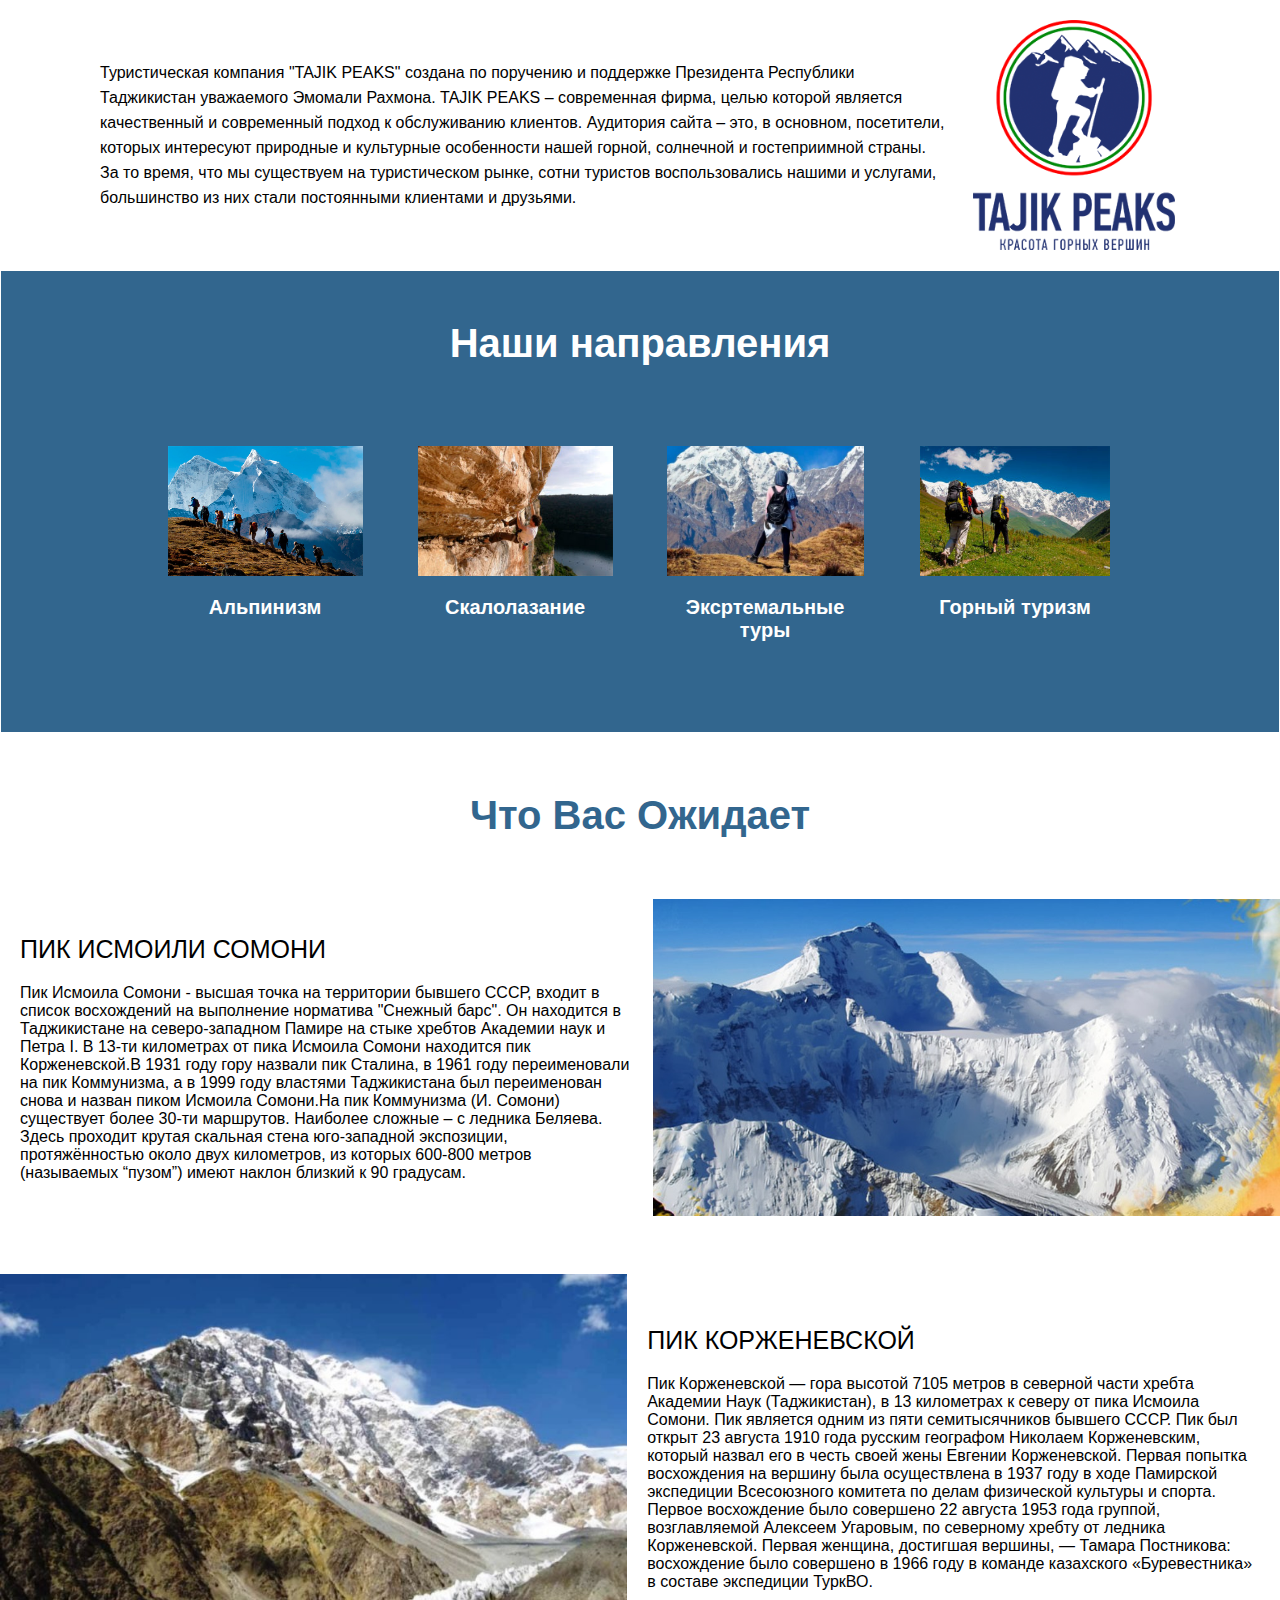
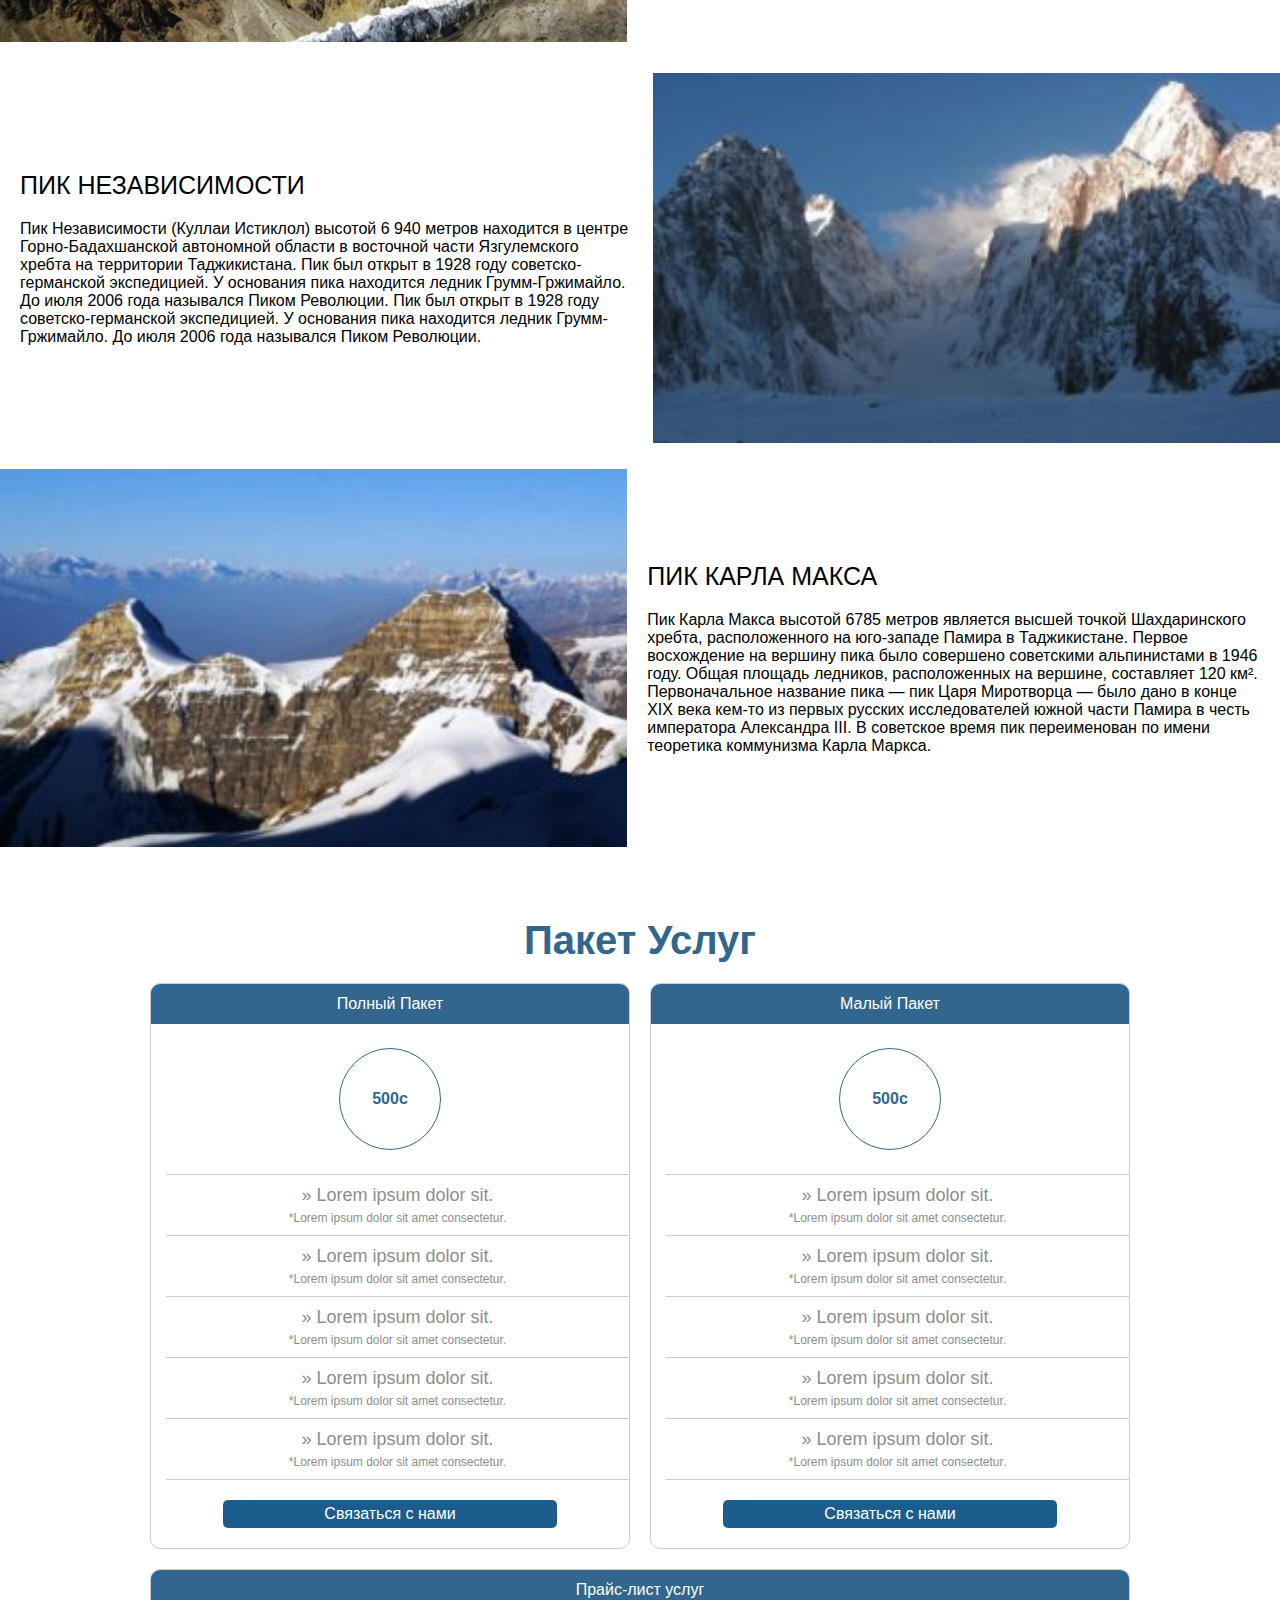
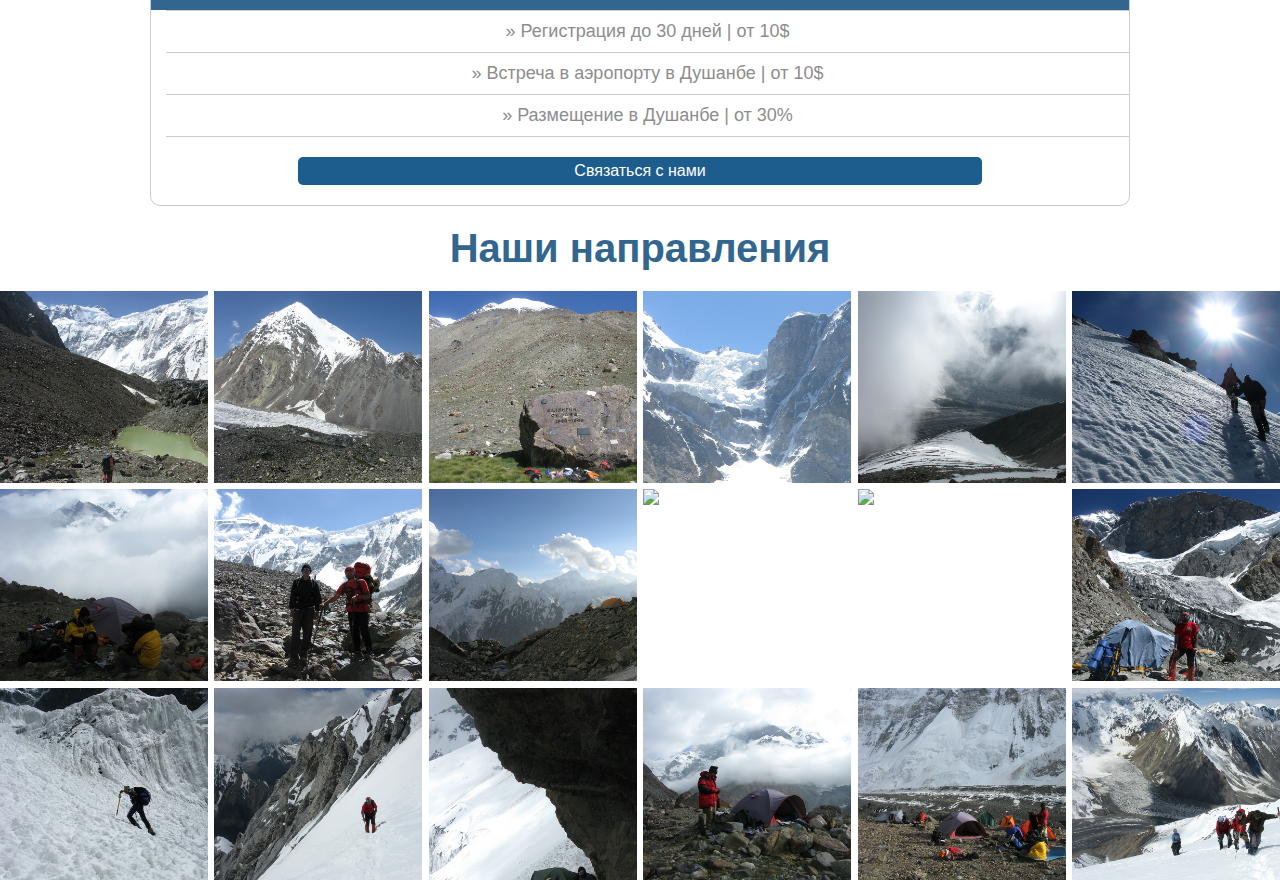
==== commit fc930de7: "gallery corrected" ====
--- a/index.html
+++ b/index.html
@@ -182,7 +182,7 @@
       </div>
     </div>
 
-    <!-- <div class="content__block__5">
+    <div class="content__block__5">
       <div class="block__title">Наши направления</div>
 
       <div id="img-list">
@@ -205,7 +205,7 @@
         <div><img class="img-list" src="./images/gallery/img (17).jpg"></div>
         <div><img class="img-list" src="./images/gallery/img (18).jpg"></div>
       </div>
-    </div> -->
+    </div>
 
     <!-- <div id="footer">
       <div class="about">
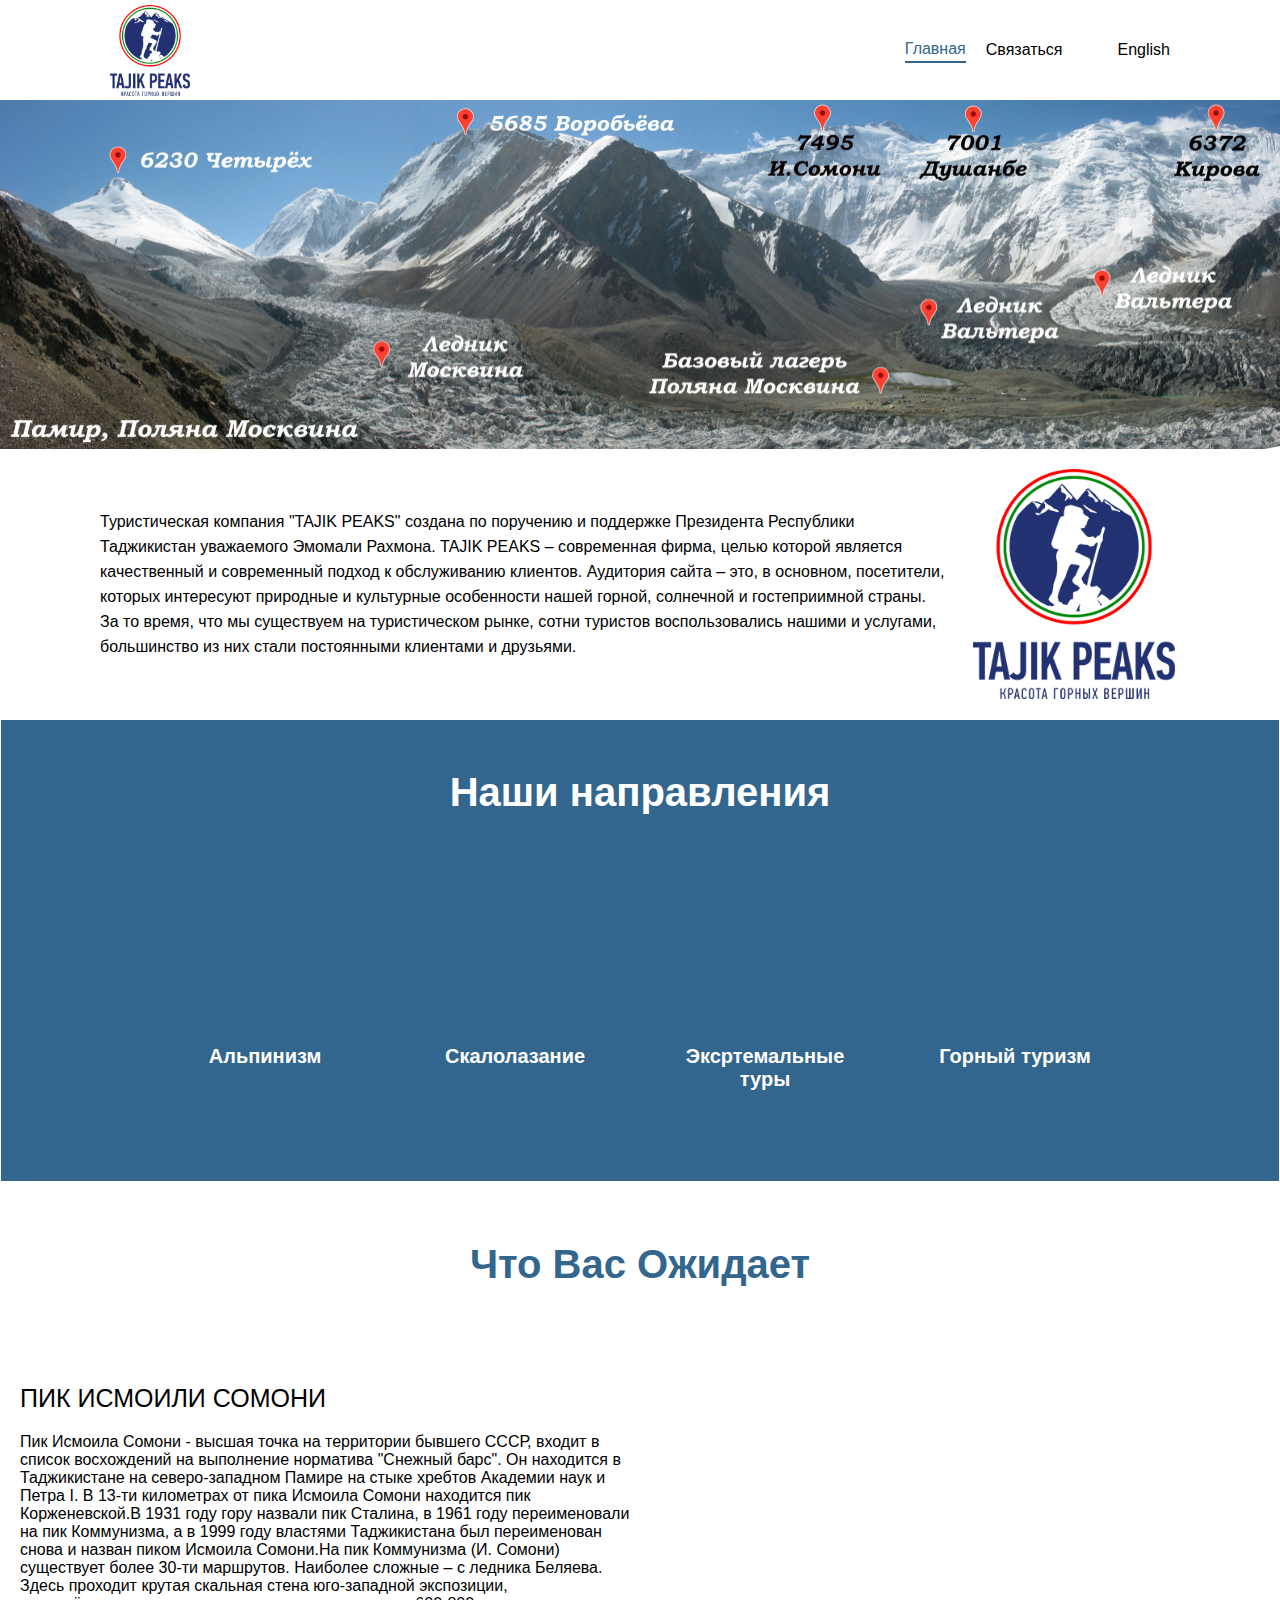
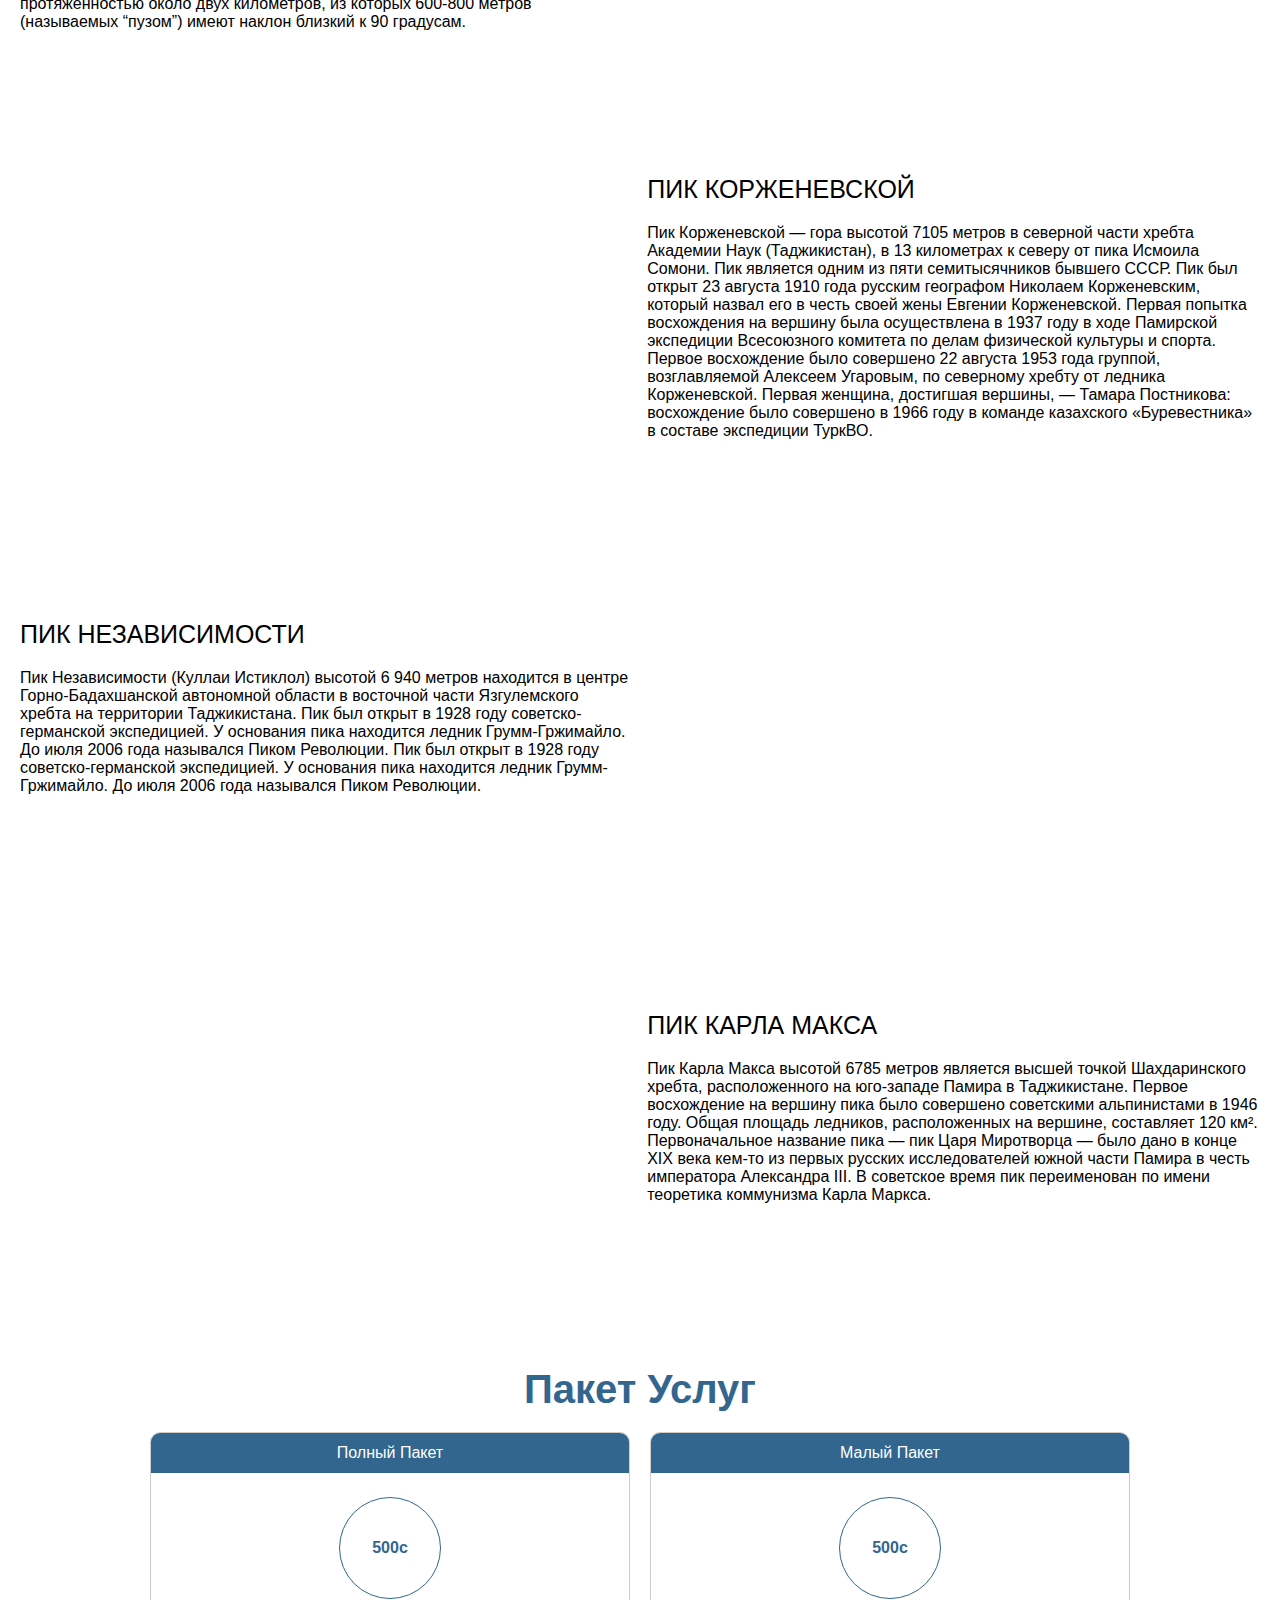
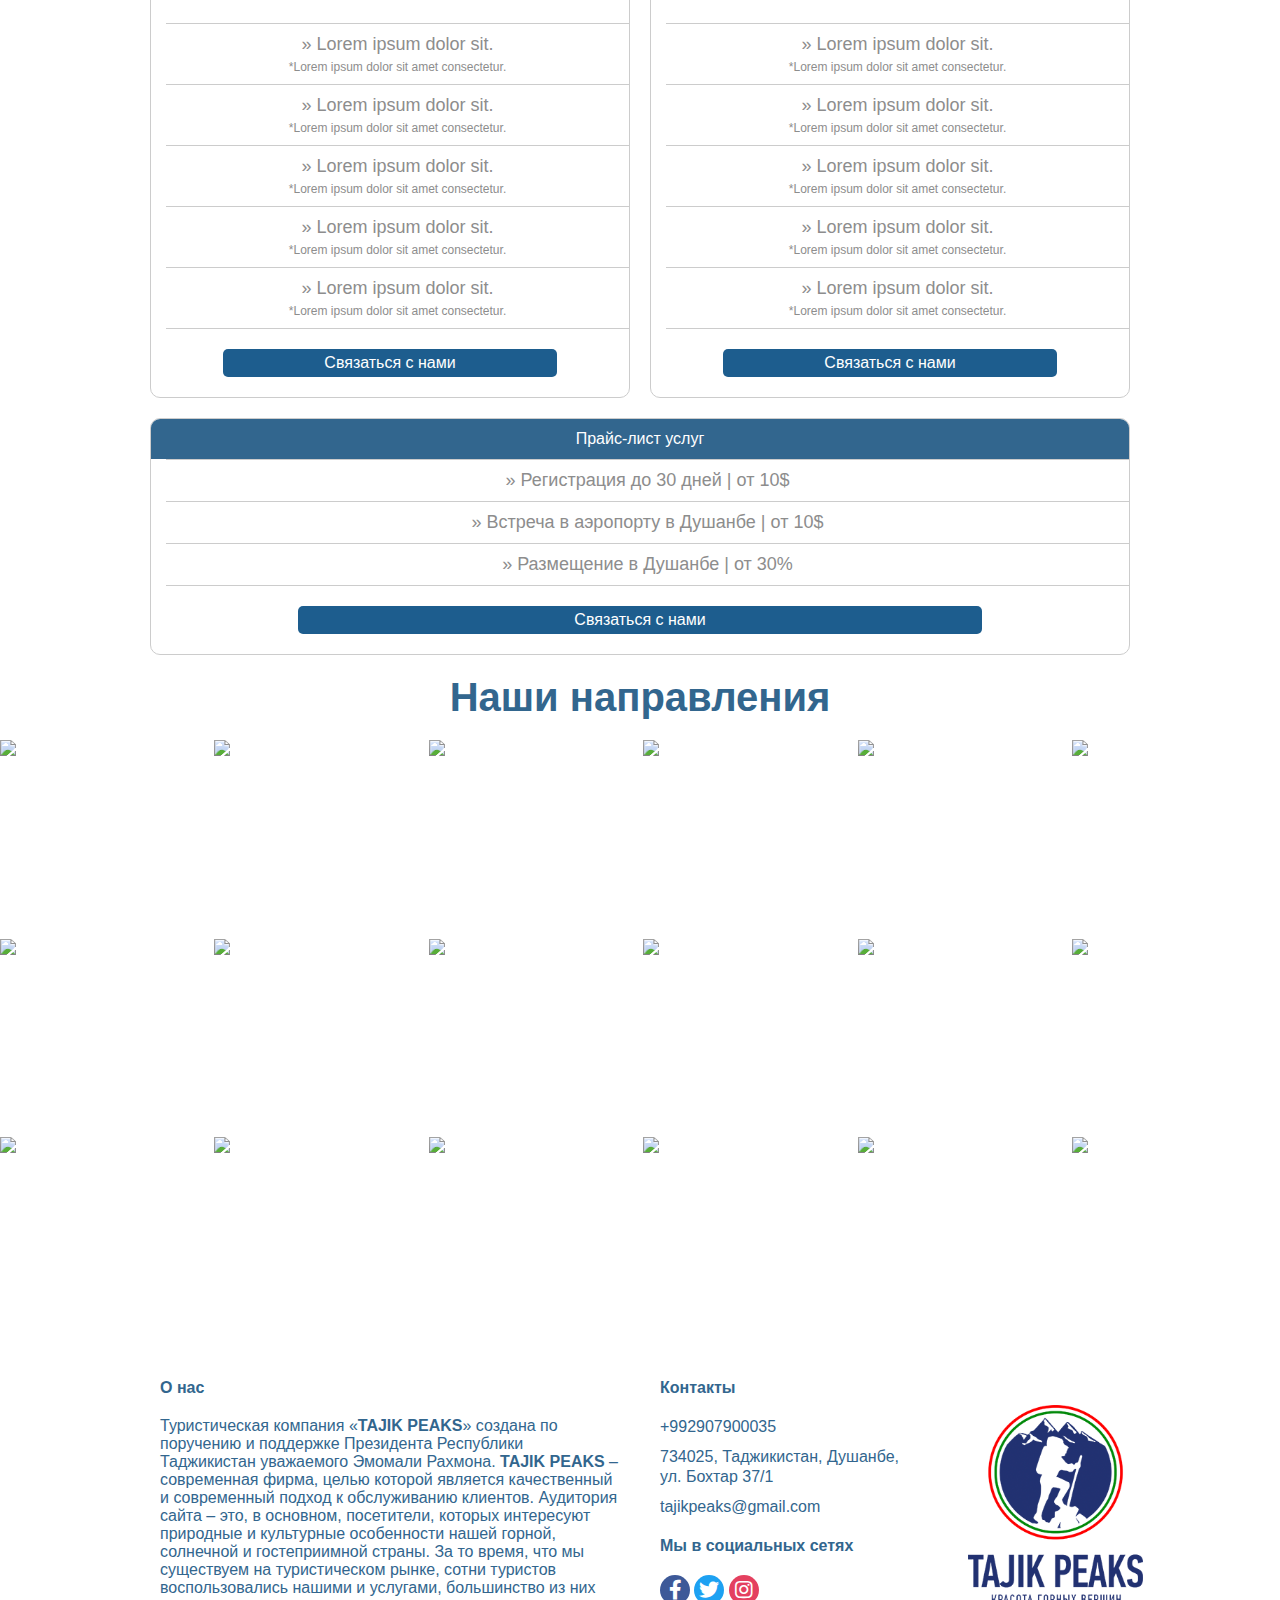
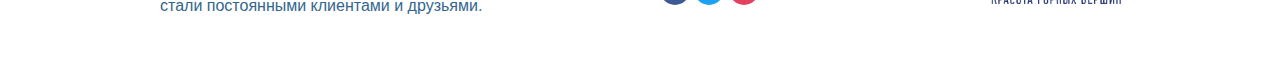
==== commit 5de402b1: "contacts page added and adaptived site" ====
--- a/index.html
+++ b/index.html
@@ -3,7 +3,7 @@
 <head>
   <meta charset="UTF-8">
   <meta name="viewport" content="width=device-width, initial-scale=1.0">
-  <title>Document</title>
+  <title>Tajik Peaks</title>
   <link rel="stylesheet" href="./css/header.css">
   <link rel="stylesheet" href="./css/index.css">
   <link rel="stylesheet" href="./css/content.css">
@@ -13,18 +13,18 @@
   <link rel="stylesheet" href="./font-awesome/css/fontawesome.css">
 </head>
 <body>
-  <!-- <div id="header">
+  <div id="header">
     <div class="top">
       <div id="logo"></div>
       <ul class="menu">
-        <li>Главная</li>
-        <li>Связаться</li>
-        <li><span>img</span>English</li>
+        <li class="menu__item active"><a href="index.html">Главная</a></li>
+        <li class="menu__item"><a href="contact.html">Связаться</a></li>
+        <li class="menu__item lang"><span class="flag"></span>English</li>
       </ul>
     </div>
 
     <div class="bottom"></div>
-  </div> -->
+  </div>
 
 
   <div id="content">
@@ -136,7 +136,7 @@
             </li>
           </ul>
 
-          <div class="contact_us-link"><a href="">Связаться с нами</a></div>
+          <a href="contact.html"><div class="contact_us-link">Связаться с нами</div></a>
         </div>
 
 
@@ -165,7 +165,7 @@
             </li>
           </ul>
 
-          <div class="contact_us-link"><a href="">Связаться с нами</a></div>
+          <a href="contact.html"><div class="contact_us-link">Связаться с нами</div></a>
         </div>
 
         <div class="package__itme price__list">
@@ -177,7 +177,7 @@
             <li>Размещение в Душанбе | от 30%</li>
           </ul>
 
-          <div class="contact_us-link"><a href="">Связаться с нами</a></div>
+          <a href="contact.html"><div class="contact_us-link">Связаться с нами</div></a>
         </div>
       </div>
     </div>
@@ -207,25 +207,31 @@
       </div>
     </div>
 
-    <!-- <div id="footer">
+    <div id="footer">
       <div class="about">
-        <div class="about__title">О нас</div>
+        <div class="about__title"><b>О нас</b></div>
         <div class="about__text">
-          Lorem ipsum dolor sit, amet consectetur adipisicing elit. Beatae numquam harum, quidem reiciendis natus magnam blanditiis quam optio, repellat ullam ea voluptate minus nesciunt? Dolore maiores qui eveniet assumenda officiis.
-          Lorem ipsum dolor sit, amet consectetur adipisicing elit. Beatae numquam harum, quidem reiciendis natus magnam blanditiis quam optio, repellat ullam ea voluptate minus nesciunt? Dolore maiores qui eveniet assumenda officiis.
+          Туристическая компания «<b>TAJIK PEAKS</b>» создана по поручению и поддержке Президента Республики Таджикистан уважаемого Эмомали Рахмона. <b>TAJIK PEAKS</b> – современная фирма, целью которой является качественный и современный подход к обслуживанию клиентов. Аудитория сайта – это, в основном, посетители, которых интересуют природные и культурные особенности нашей горной, солнечной и гостеприимной страны. За то время, что мы существуем на туристическом рынке, сотни туристов воспользовались нашими и услугами, большинство из них стали постоянными клиентами и друзьями.
         </div>
       </div>
 
       <div class="contacts">
-        <div class="contact__title">Контакты</div>
-        <div class="contact__icons">
+        <div class="contacts__title">Контакты</div>
+        <ul class="contacts__list">
+          <li>+992907900035</li>
+          <li>734025, Таджикистан, Душанбе, ул. Бохтар 37/1</li>
+          <li>tajikpeaks@gmail.com</li>
+        </ul>
+
+        <div class="social__title">Мы в социальных сетях</div>
+        <div class="social">
           <span><a href=""><i class="fab fa-facebook-f"></a></i></span>
           <span><a href=""><i class="fab fa-twitter"></a></i></span>
           <span><a href=""><i class="fab fa-instagram"></a></i></span>
         </div>
       </div>
       <div class="footer__logo"></div>
-    </div> -->
+    </div>
     
 
 
--- a/css/header.css
+++ b/css/header.css
@@ -1,21 +1,24 @@
-#header {
-  border: 1px solid;
-}
-
 .top {
   display: flex;
-  justify-content: space-between;
-  padding: 0 200px;
 }
 
 .menu {
   display: flex;
   list-style-type: none;
   align-items: center;
+  margin: 0;
+  padding: 0;
 }
 
-.menu li {
+.menu__item {
   margin: 0 10px;
+  cursor: pointer;
+  padding: 3px 0;
+}
+
+.menu__item.active {
+  color: #32668e;
+  border-bottom: 2px solid #32668e;
 }
 
 .bottom {
@@ -24,11 +27,69 @@
   background-size: 100%;
 }
 
-
-
 #logo {
   background: url(../images/logo.png) center no-repeat;
   height: 100px;
   width: 100px;
   background-size: 80%;
+}
+
+
+.menu__item.lang {
+  display: flex;
+  align-items: center;
+}
+
+.flag {
+  display: inline-block;
+  background: url(../images/en.png) center no-repeat;
+  background-size: 100%;
+  width: 30px;
+  height: 25px;
+  margin-right: 5px;
+}
+
+
+
+/* ------------ */
+@media screen and (min-width: 992px) {
+  .top {
+    padding: 0 200px;
+  }
+}
+
+@media screen and (min-width: 767px) {
+  .top {
+    justify-content: space-between;
+    padding: 0 100px;
+  }
+}
+
+@media screen and (max-width: 767px) {
+  .top {
+    flex-direction: column;
+    padding: 0 50px;
+  }
+
+  #logo {
+    width: 100%;
+    background-size: contain;
+    margin: 20px 0;
+  }
+
+  .menu {
+    justify-content: center;
+    margin-bottom: 20px;
+  }
+}
+
+@media screen and (max-width: 550px) {
+  .menu {
+    justify-content: center;
+    flex-direction: column;
+  }
+
+  .menu__item {
+    margin: 5px 0;
+  }
 }--- a/css/content.css
+++ b/css/content.css
@@ -142,9 +142,6 @@
   padding: 0;
 }
 
-
-
-
 .package__list li {
   border-bottom: 1px solid #ccc;
   color: #8d8d8d;
@@ -211,6 +208,44 @@
 
 #img-list img {
   width: 125%;
+}
+
+
+
+
+
+/* contact page */
+#contact-page {
+  border-bottom: 1px solid #ccc;
+  border-top: 1px solid #ccc;
+}
+
+#contact__form {
+  display: grid;
+  grid-gap: 20px;
+  padding: 50px;
+}
+
+#contact__form label, #contact__form input {
+  width: 100%;
+}
+#contact__form textarea  {
+  width: 100%;
+  resize: none;
+  height: 150px;
+}
+
+#contact__form label div {
+  margin-bottom: 10px;
+}
+
+#contact__form label span {
+  color: red;
+}
+
+input[type="submit"] {
+  width: 70px !important;
+  height: 40px;
 }
 
 /* ----------------------- */
@@ -388,6 +423,10 @@
     margin-bottom: 50px;
   }
 
+  .block__3__text .text__title {
+    font-size: 20px;
+  }
+
   .content__block__4 .package {
     grid-template-columns: repeat(1, 1fr);
     padding: 10px;
--- a/css/footer.css
+++ b/css/footer.css
@@ -1,9 +1,10 @@
 #footer {
   height: 250px;
-  width: 1000px;
+  /* width: 1000px; */
   margin: auto;
   display: grid;
-  grid-template-columns: 500px 250px 250px;
+  /* grid-template-columns: 1.4fr .6fr; */
+  grid-gap: 20px;
   color: #32668e;
   padding: 50px 0;
 }
@@ -14,10 +15,21 @@
   background-size: 70%;
 }
 
-.contact__title {
-  margin-bottom: 50px;
+.social__title, .contacts__title {
+  margin-bottom: 20px;
+  font-weight: bold;
 }
 
+.contacts__list {
+  list-style-type: none;
+  margin: 20px 0;
+  line-height: 20px;
+  padding: 0;
+}
+
+.contacts__list li {
+  margin-bottom: 10px;
+}
 
 .fab {
     width: 30px !important;
@@ -40,4 +52,53 @@
 
 .fab:hover {
   opacity: .7;
+}
+
+.about__title {
+  margin-bottom: 20px;
+}
+
+.about {
+  padding: 0 20px;
+  box-sizing: border-box;
+}
+
+
+/* ------------ */
+@media screen and (min-width: 1030px) {
+  #footer {
+    width: 1000px;
+    grid-template-columns: 500px 250px 250px;
+  }
+}
+
+@media screen and (min-width: 550px) and (max-width: 1030px) {
+  #footer {
+    grid-template-columns: 1.4fr .6fr;
+  }
+
+  .footer__logo {
+    height: 200px;
+    background-size: contain;
+    grid-column: 1/3;
+  }
+}
+
+@media screen and (min-width: 550px) {
+}
+
+@media screen and (max-width: 550px) {
+  #footer {
+    grid-template-columns: 1fr;
+    grid-gap: 50px;
+  }
+
+  .contacts {
+    padding: 0 20px;
+  }
+
+  .footer__logo {
+    height: 150px;
+    background-size: contain;
+  }
 }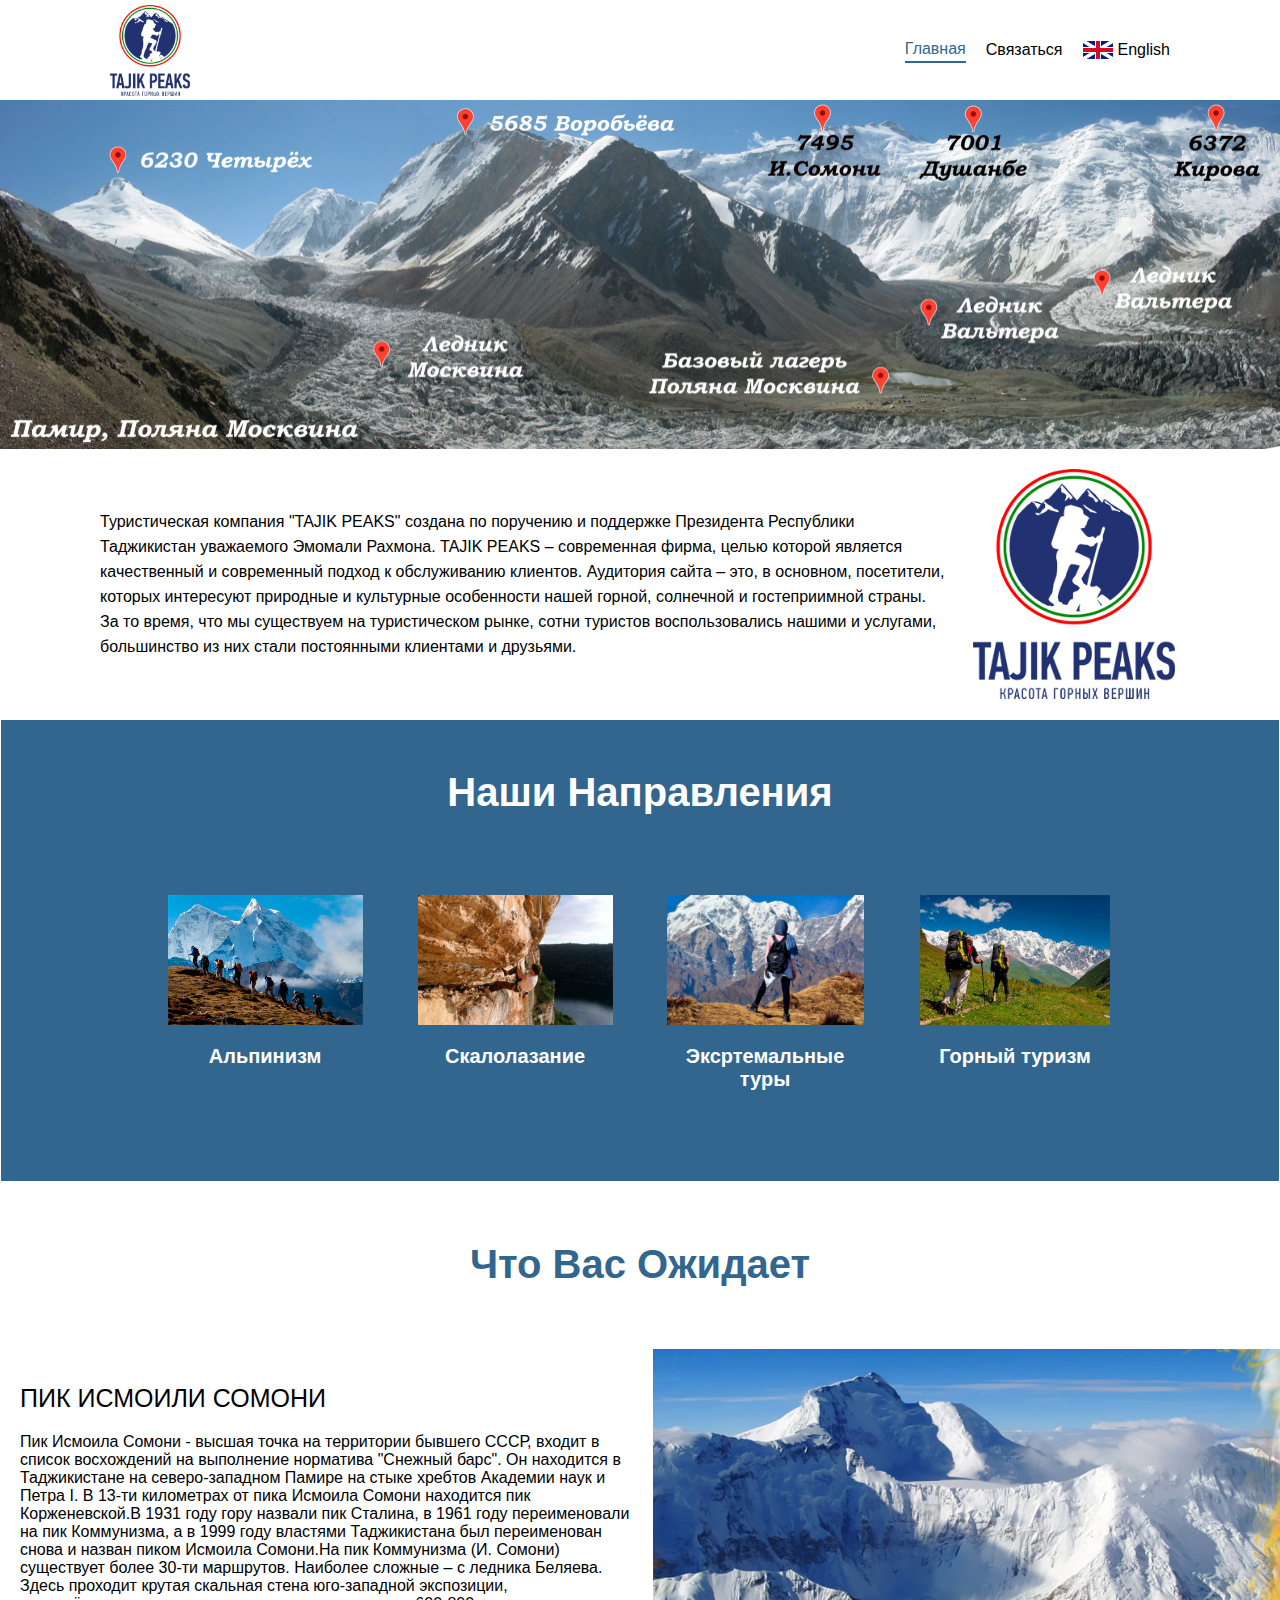
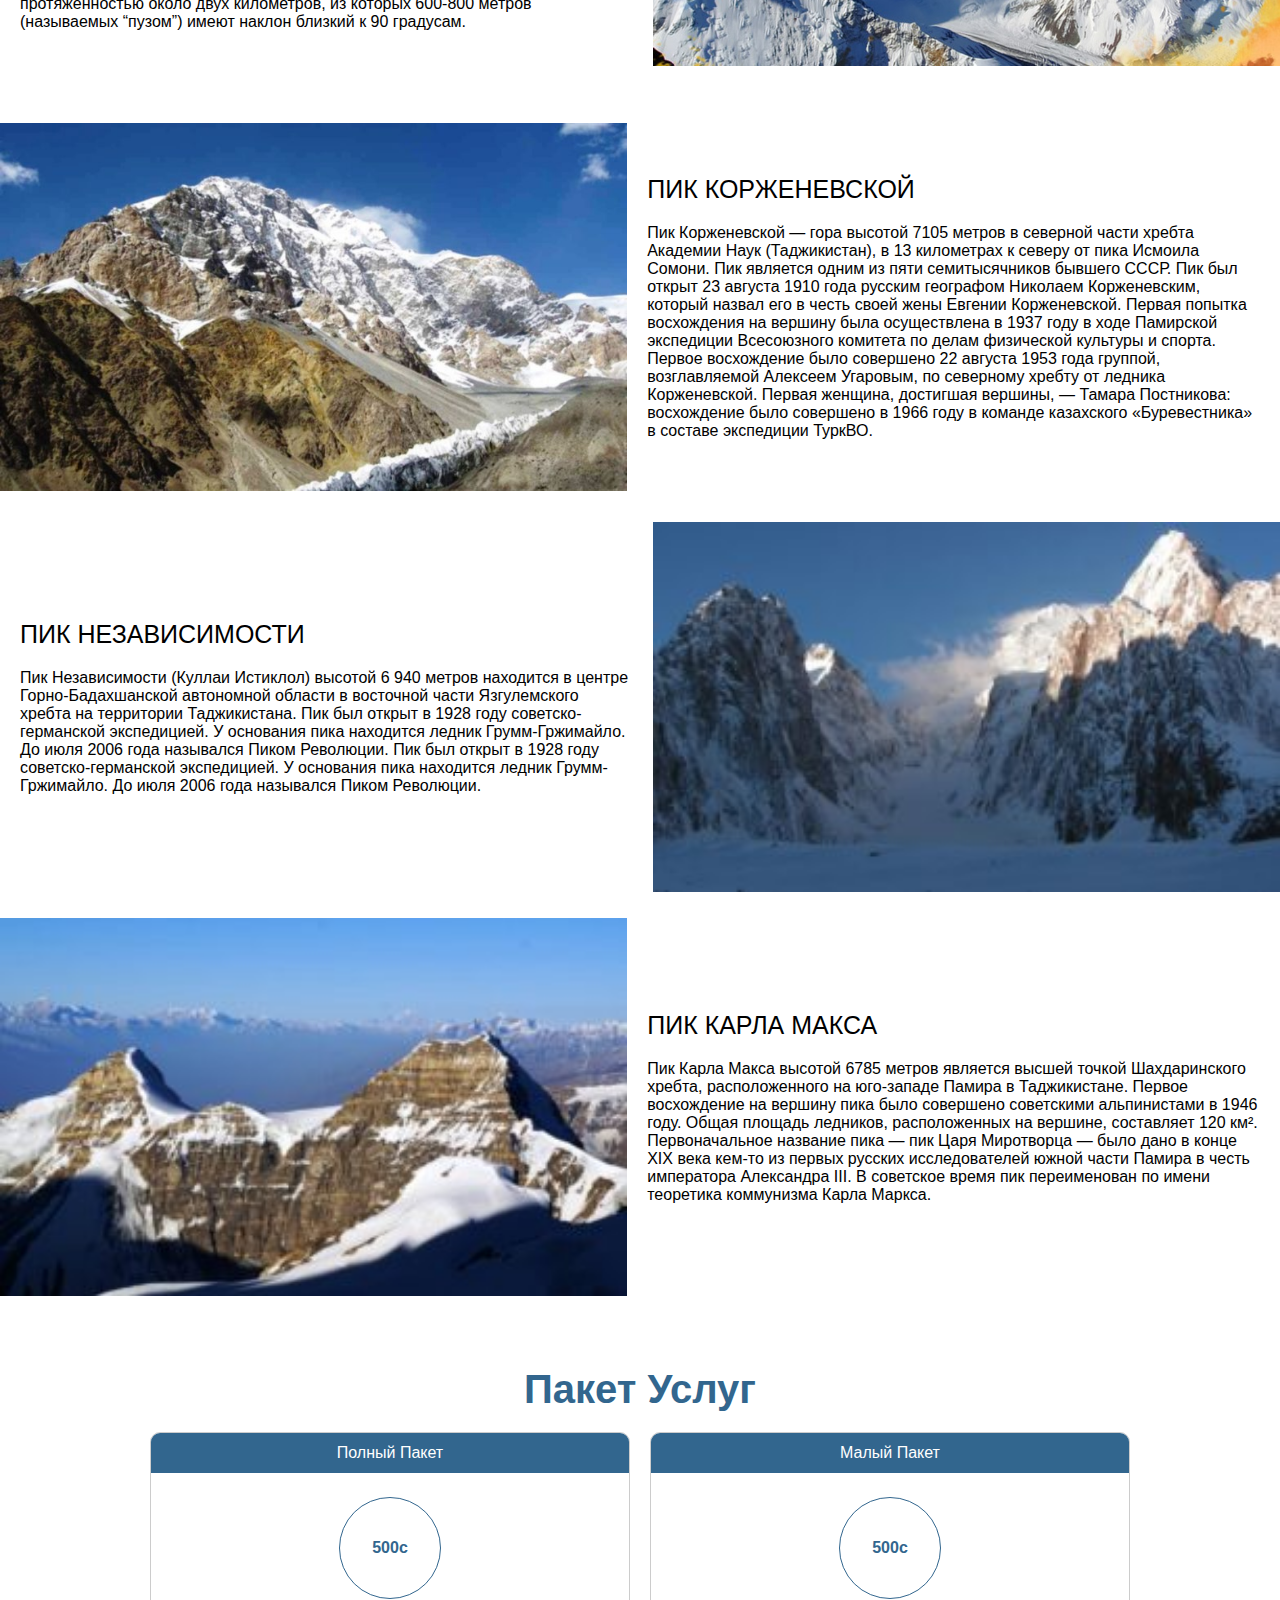
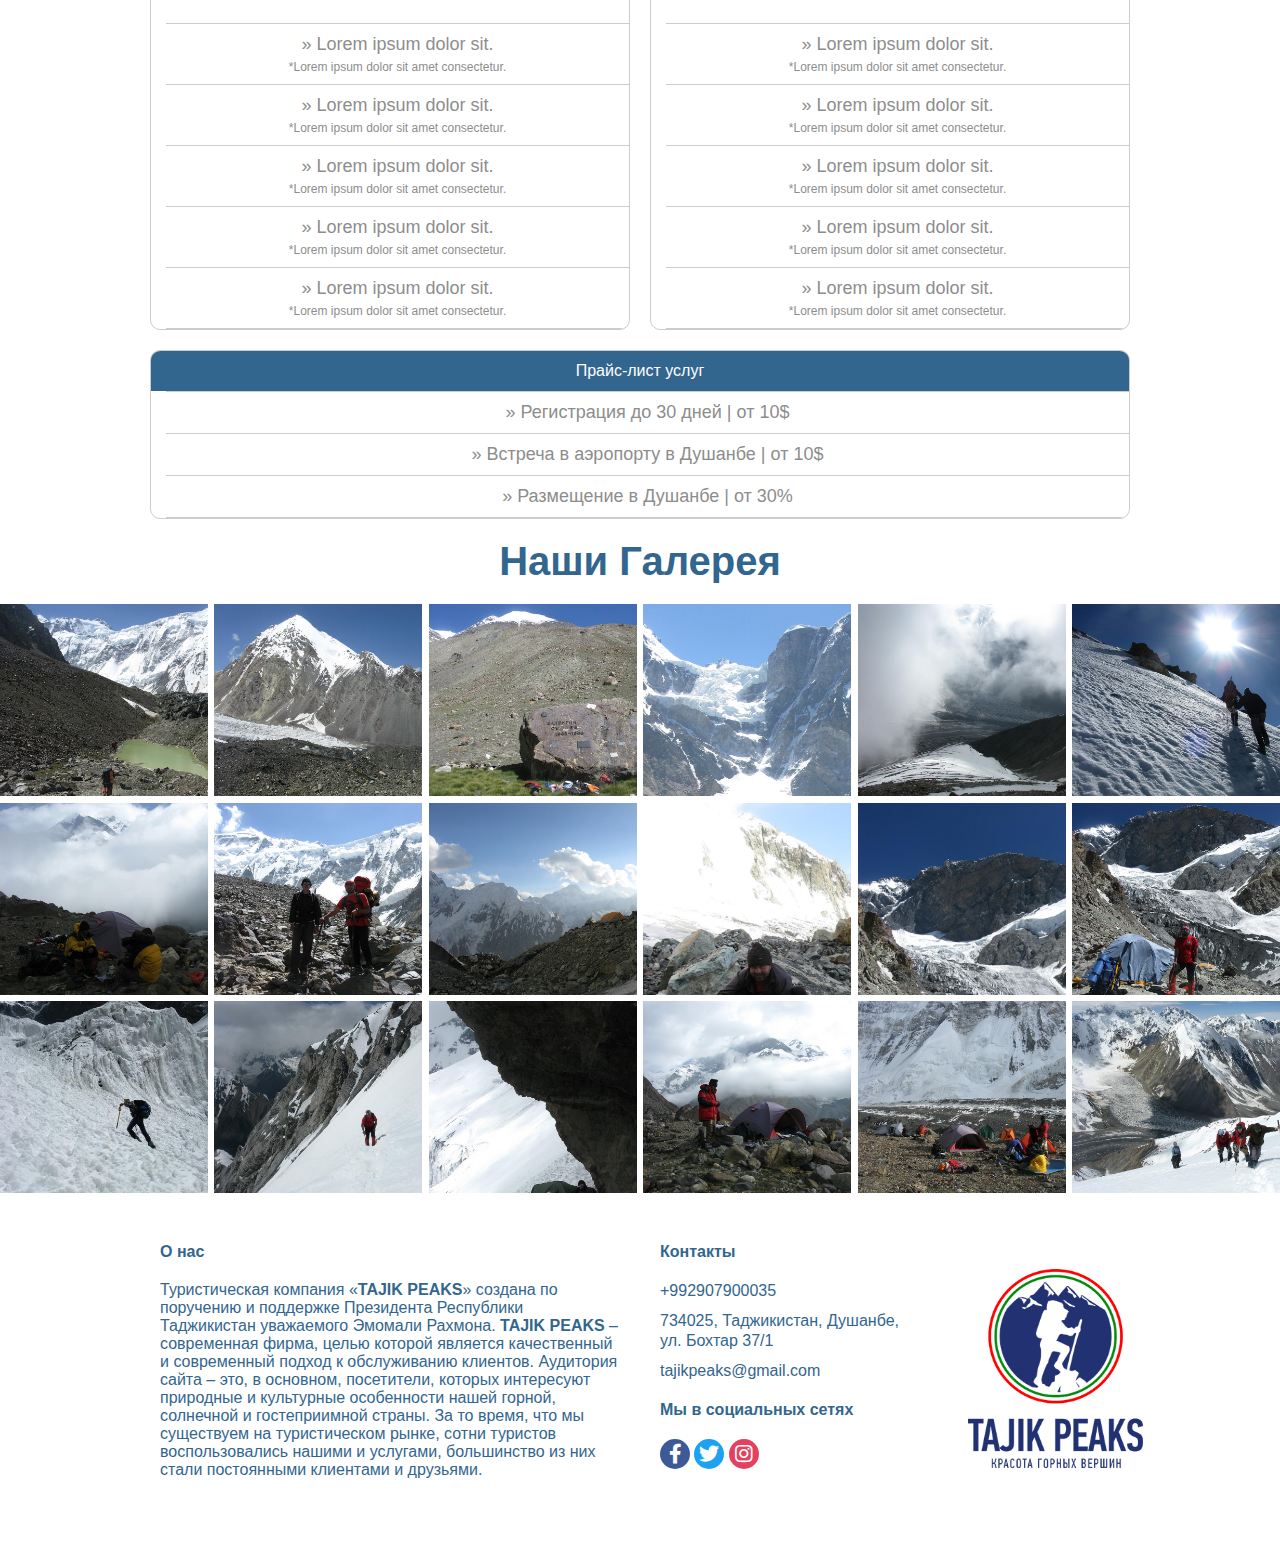
==== commit 51d85039: "englesh language added" ====
--- a/index.html
+++ b/index.html
@@ -18,8 +18,8 @@
       <div id="logo"></div>
       <ul class="menu">
         <li class="menu__item active"><a href="index.html">Главная</a></li>
-        <li class="menu__item"><a href="contact.html">Связаться</a></li>
-        <li class="menu__item lang"><span class="flag"></span>English</li>
+        <li class="menu__item"><a href="contact_ru.html">Связаться</a></li>
+        <li class="menu__item lang"><a href="en.html"><span class="flag ru"></span>English</a></li>
       </ul>
     </div>
 
@@ -36,7 +36,7 @@
     </div>
 
     <div class="content__block__2">
-      <div class="block__title">Наши направления</div>
+      <div class="block__title">Наши Направления</div>
       <ul class="block__2__gallery">
         <li>
           <div class="gallery__img" style="background-image: url(./images/thumb1.jpg);"></div>
@@ -135,8 +135,6 @@
               <div>Lorem ipsum dolor sit amet consectetur.</div>
             </li>
           </ul>
-
-          <a href="contact.html"><div class="contact_us-link">Связаться с нами</div></a>
         </div>
 
 
@@ -164,8 +162,6 @@
               <div>Lorem ipsum dolor sit amet consectetur.</div>
             </li>
           </ul>
-
-          <a href="contact.html"><div class="contact_us-link">Связаться с нами</div></a>
         </div>
 
         <div class="package__itme price__list">
@@ -176,14 +172,12 @@
             <li>Встреча в аэропорту в Душанбе | от 10$</li>
             <li>Размещение в Душанбе | от 30%</li>
           </ul>
-
-          <a href="contact.html"><div class="contact_us-link">Связаться с нами</div></a>
         </div>
       </div>
     </div>
 
     <div class="content__block__5">
-      <div class="block__title">Наши направления</div>
+      <div class="block__title">Наши Галерея</div>
 
       <div id="img-list">
         <div><img class="img-list" src="./images/gallery/img (1).jpg"></div>
--- a/css/header.css
+++ b/css/header.css
@@ -35,18 +35,26 @@
 }
 
 
-.menu__item.lang {
+.menu__item.lang a {
   display: flex;
   align-items: center;
 }
 
 .flag {
   display: inline-block;
-  background: url(../images/en.png) center no-repeat;
+  background-position: center;
+  background-repeat: no-repeat;
   background-size: 100%;
   width: 30px;
   height: 25px;
   margin-right: 5px;
+}
+
+.flag.ru {
+  background-image: url(../images/en.png);
+}
+.flag.en {
+  background-image: url(../images/ru.png);
 }
 
 
--- a/css/content.css
+++ b/css/content.css
@@ -229,9 +229,27 @@
 #contact__form label, #contact__form input {
   width: 100%;
 }
-#contact__form textarea  {
+
+/* #contact__form input {
+  width: 100%;
+  padding: 10px;
+  border-radius: 5px;
+  border: 1px solid #ccc;
+  box-sizing: border-box;
+  outline: none;
+} */
+
+#contact__form textarea, #contact__form input  {
   width: 100%;
   resize: none;
+  padding: 10px;
+  border-radius: 5px;
+  border: 1px solid #ccc;
+  box-sizing: border-box;
+  outline: none;
+}
+
+#contact__form textarea  {
   height: 150px;
 }
 
@@ -246,6 +264,12 @@
 input[type="submit"] {
   width: 70px !important;
   height: 40px;
+  border: none;
+  font-weight: bold;
+  background: none;
+}
+input[type="date"] {
+  width: 50% !important;
 }
 
 /* ----------------------- */
--- a/css/footer.css
+++ b/css/footer.css
@@ -99,6 +99,6 @@
 
   .footer__logo {
     height: 150px;
-    background-size: contain;
+    background-size: auto 90%;
   }
 }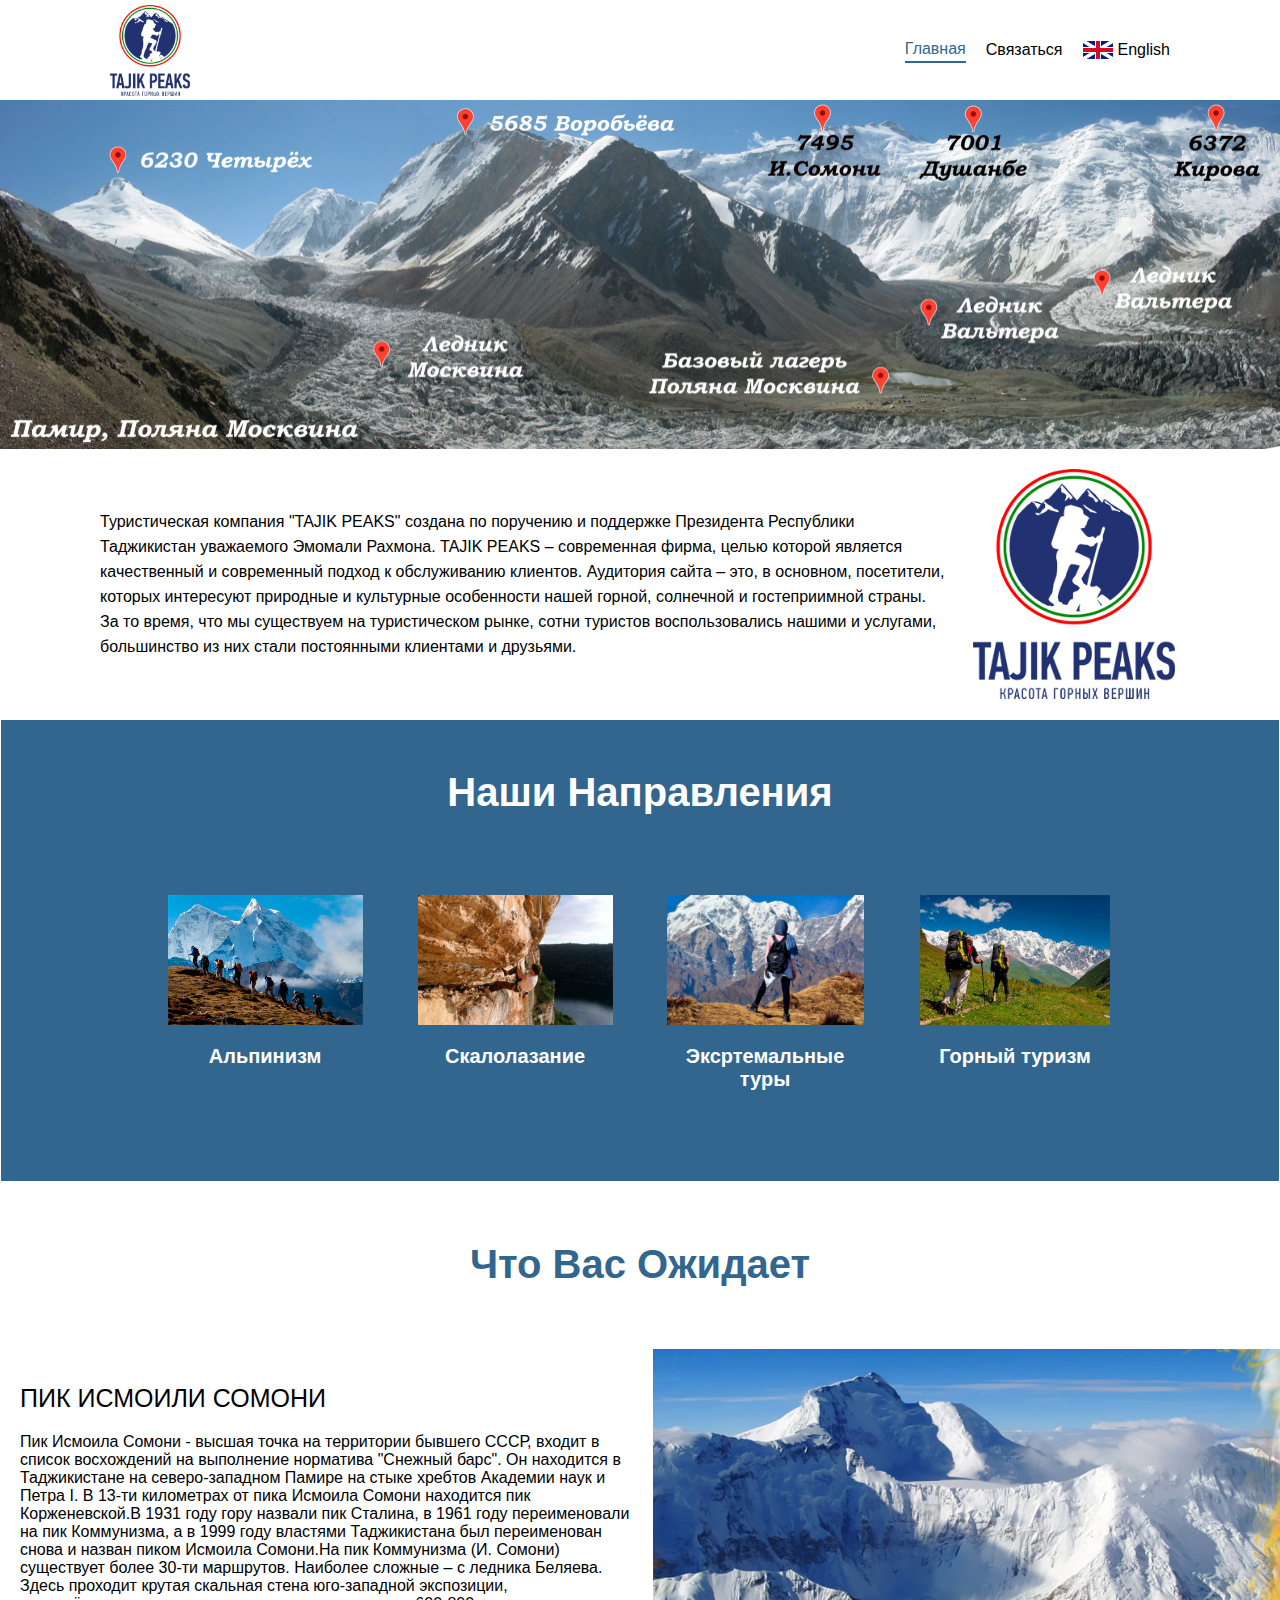
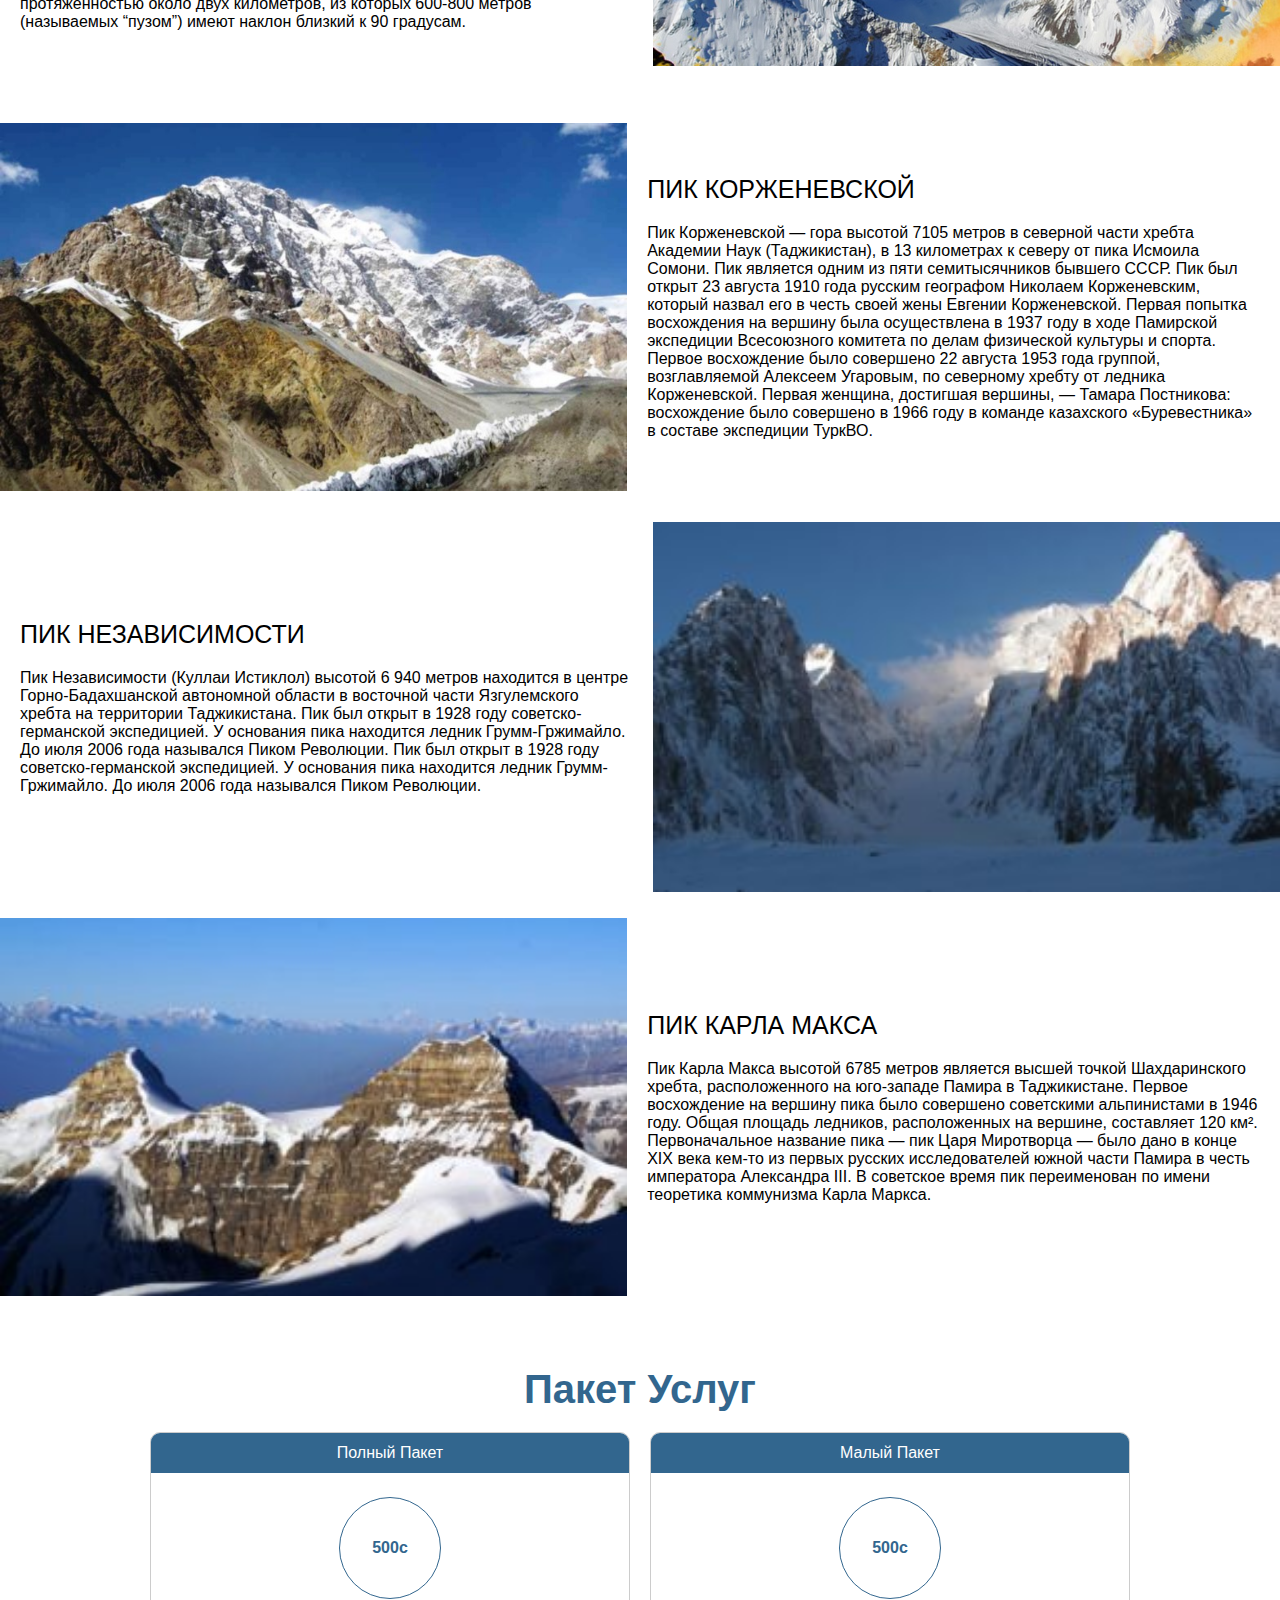
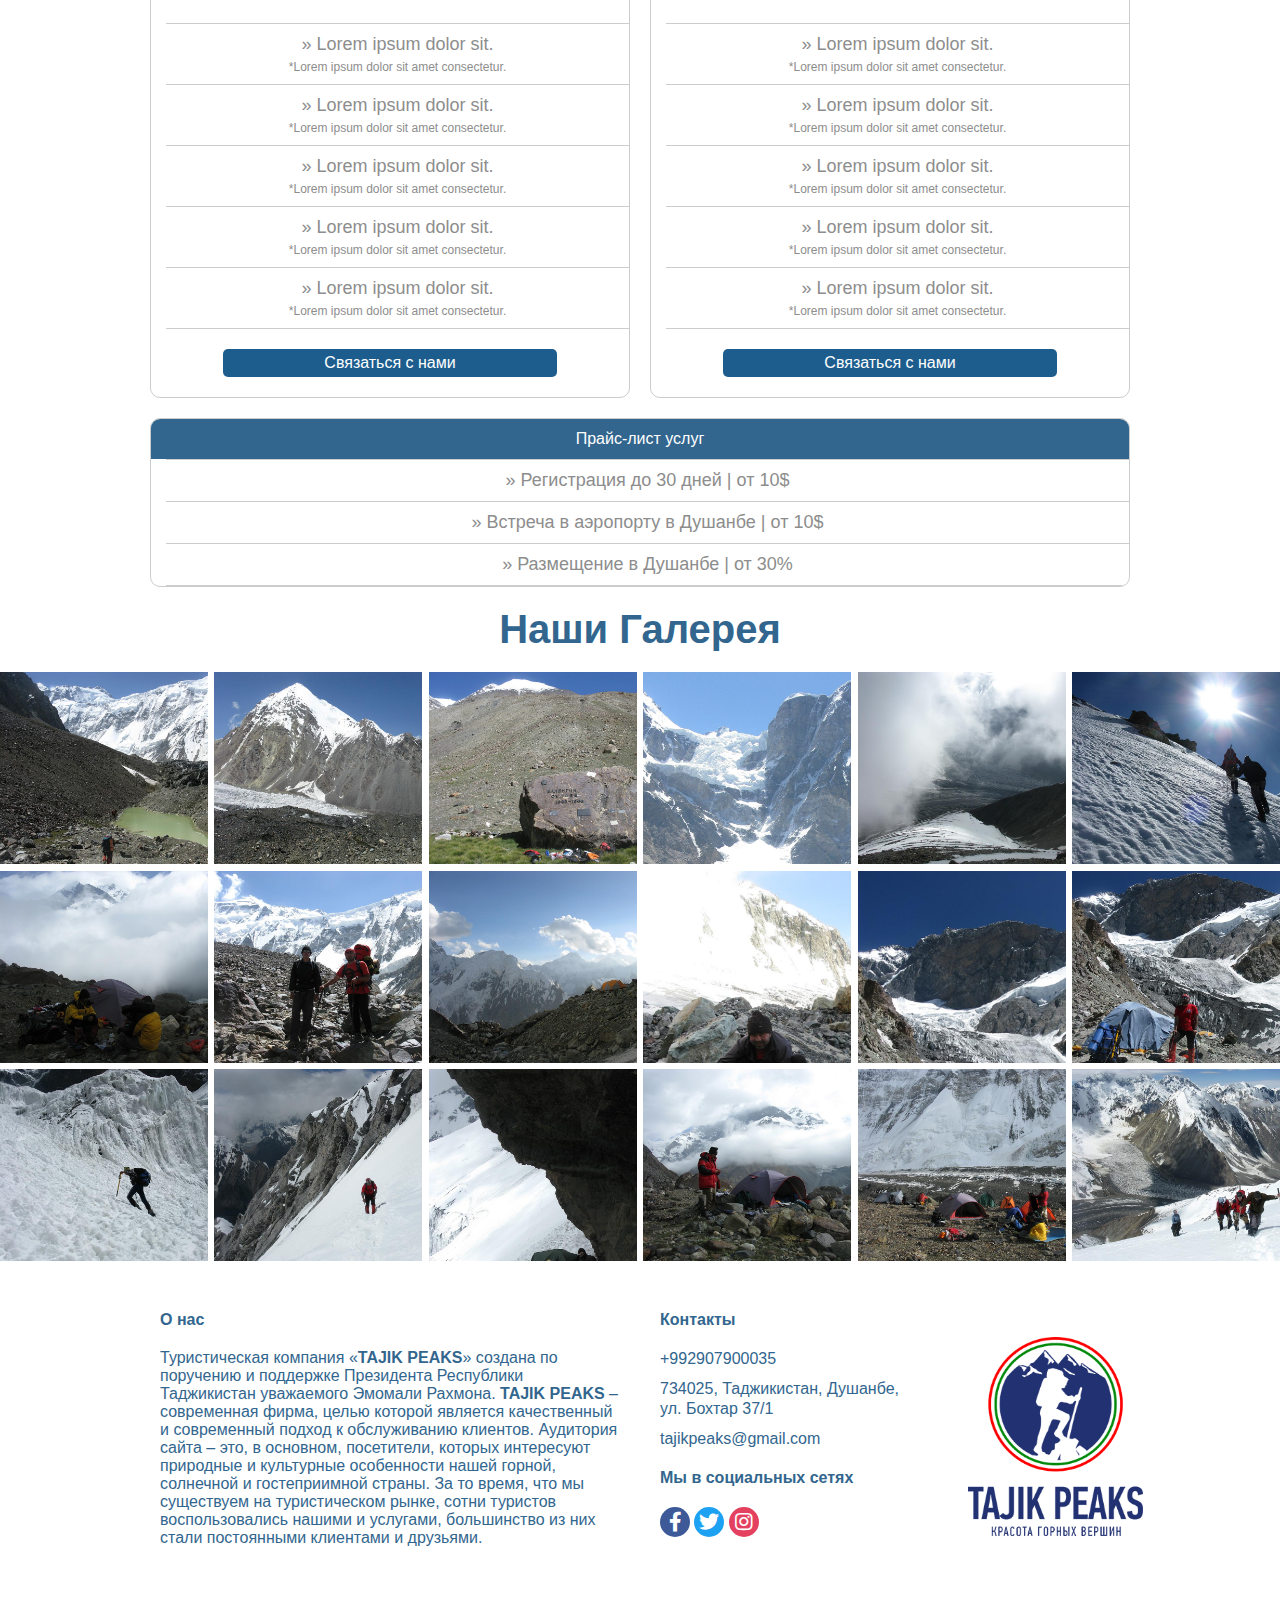
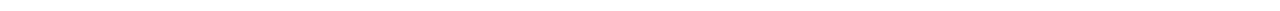
==== commit 394a2146: "links added" ====
--- a/index.html
+++ b/index.html
@@ -135,6 +135,9 @@
               <div>Lorem ipsum dolor sit amet consectetur.</div>
             </li>
           </ul>
+
+          
+          <a href="contact_ru.html"><div class="contact_us-link">Связаться с нами</div></a>
         </div>
 
 
@@ -162,6 +165,8 @@
               <div>Lorem ipsum dolor sit amet consectetur.</div>
             </li>
           </ul>
+
+          <a href="contact_ru.html"><div class="contact_us-link">Связаться с нами</div></a>
         </div>
 
         <div class="package__itme price__list">
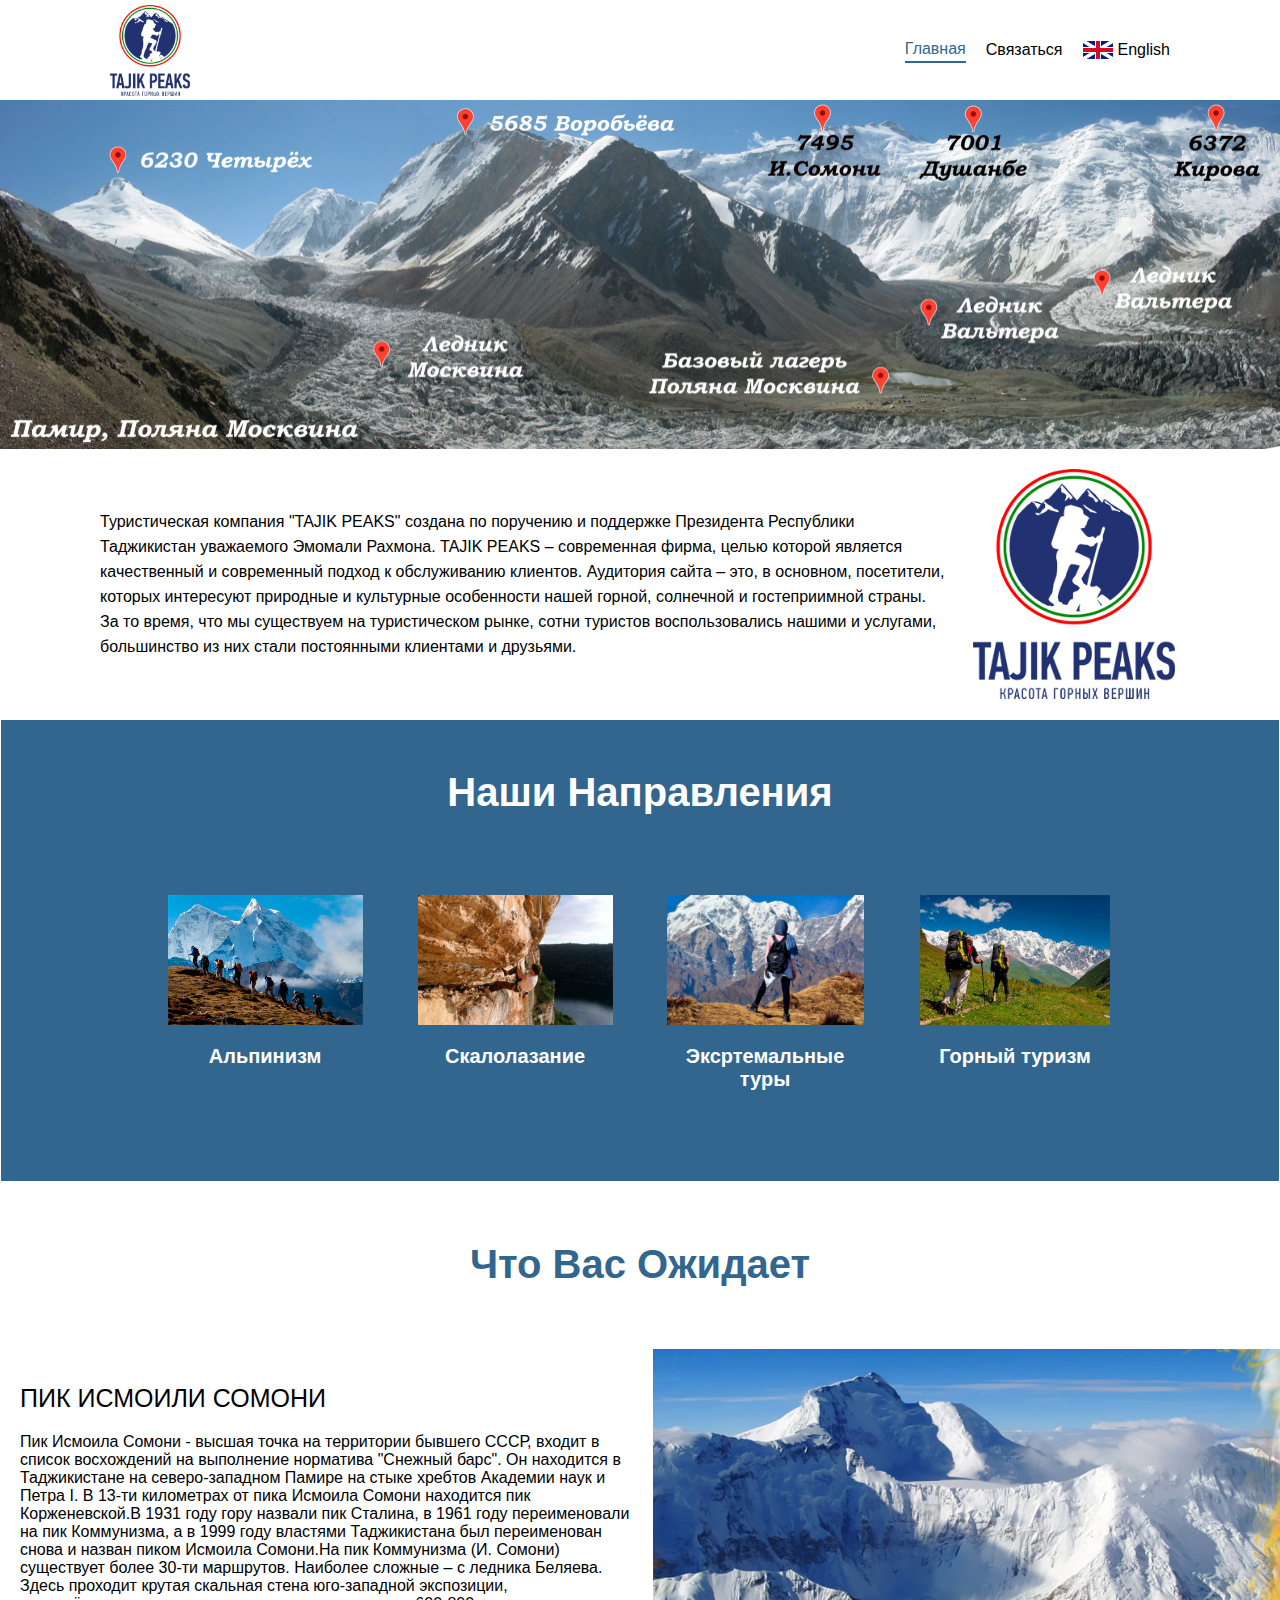
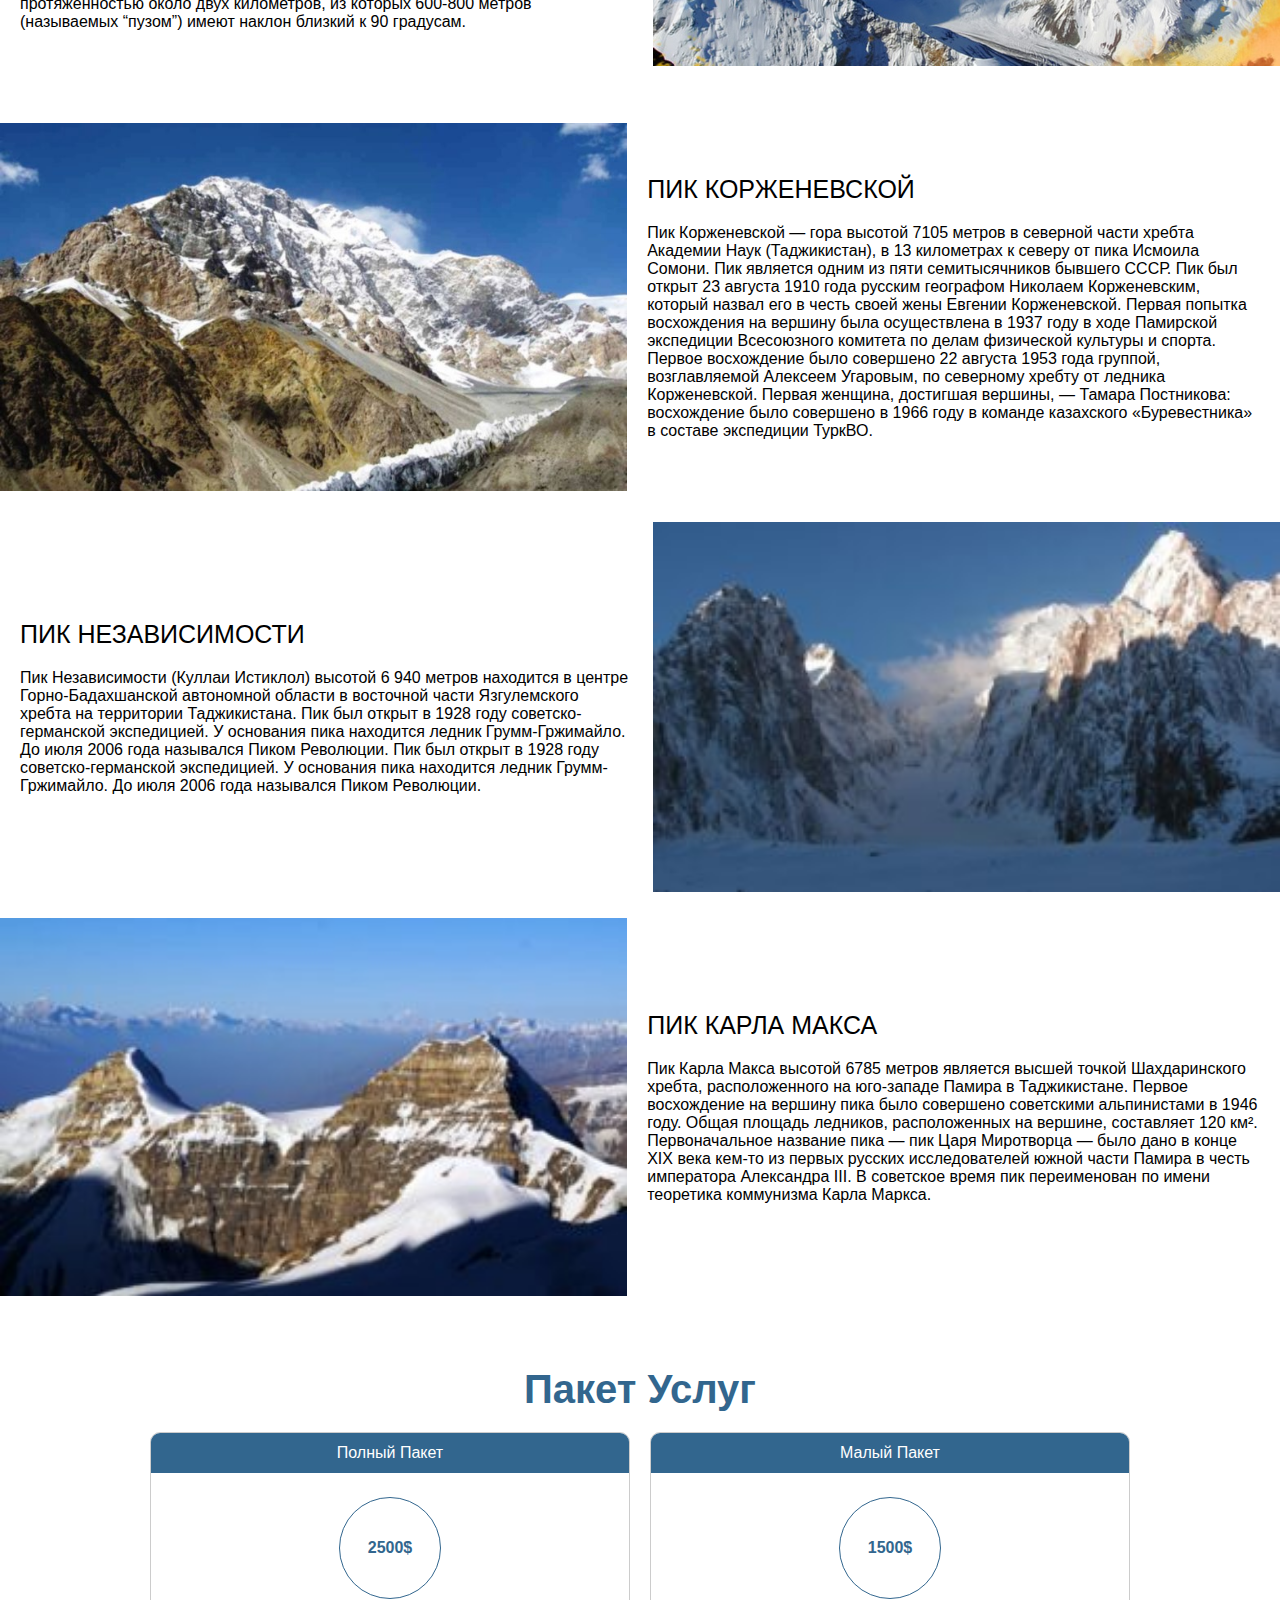
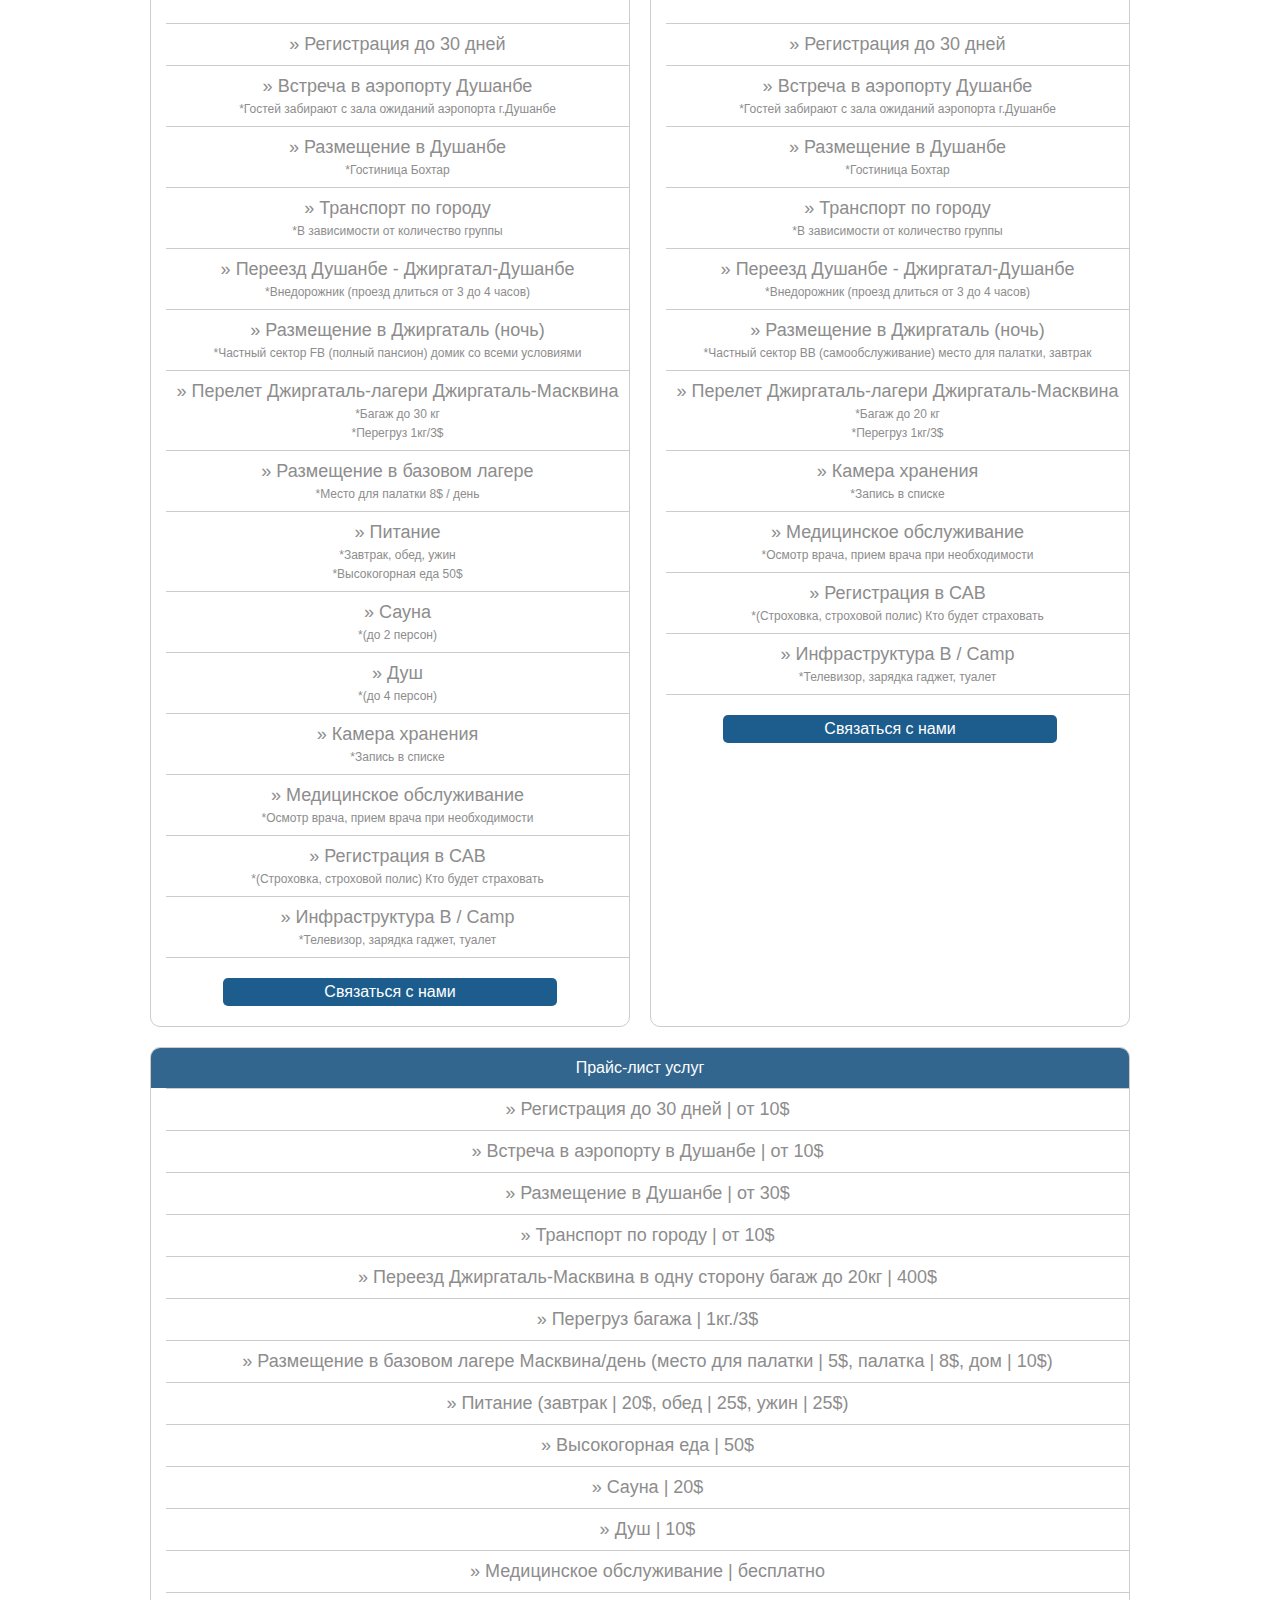
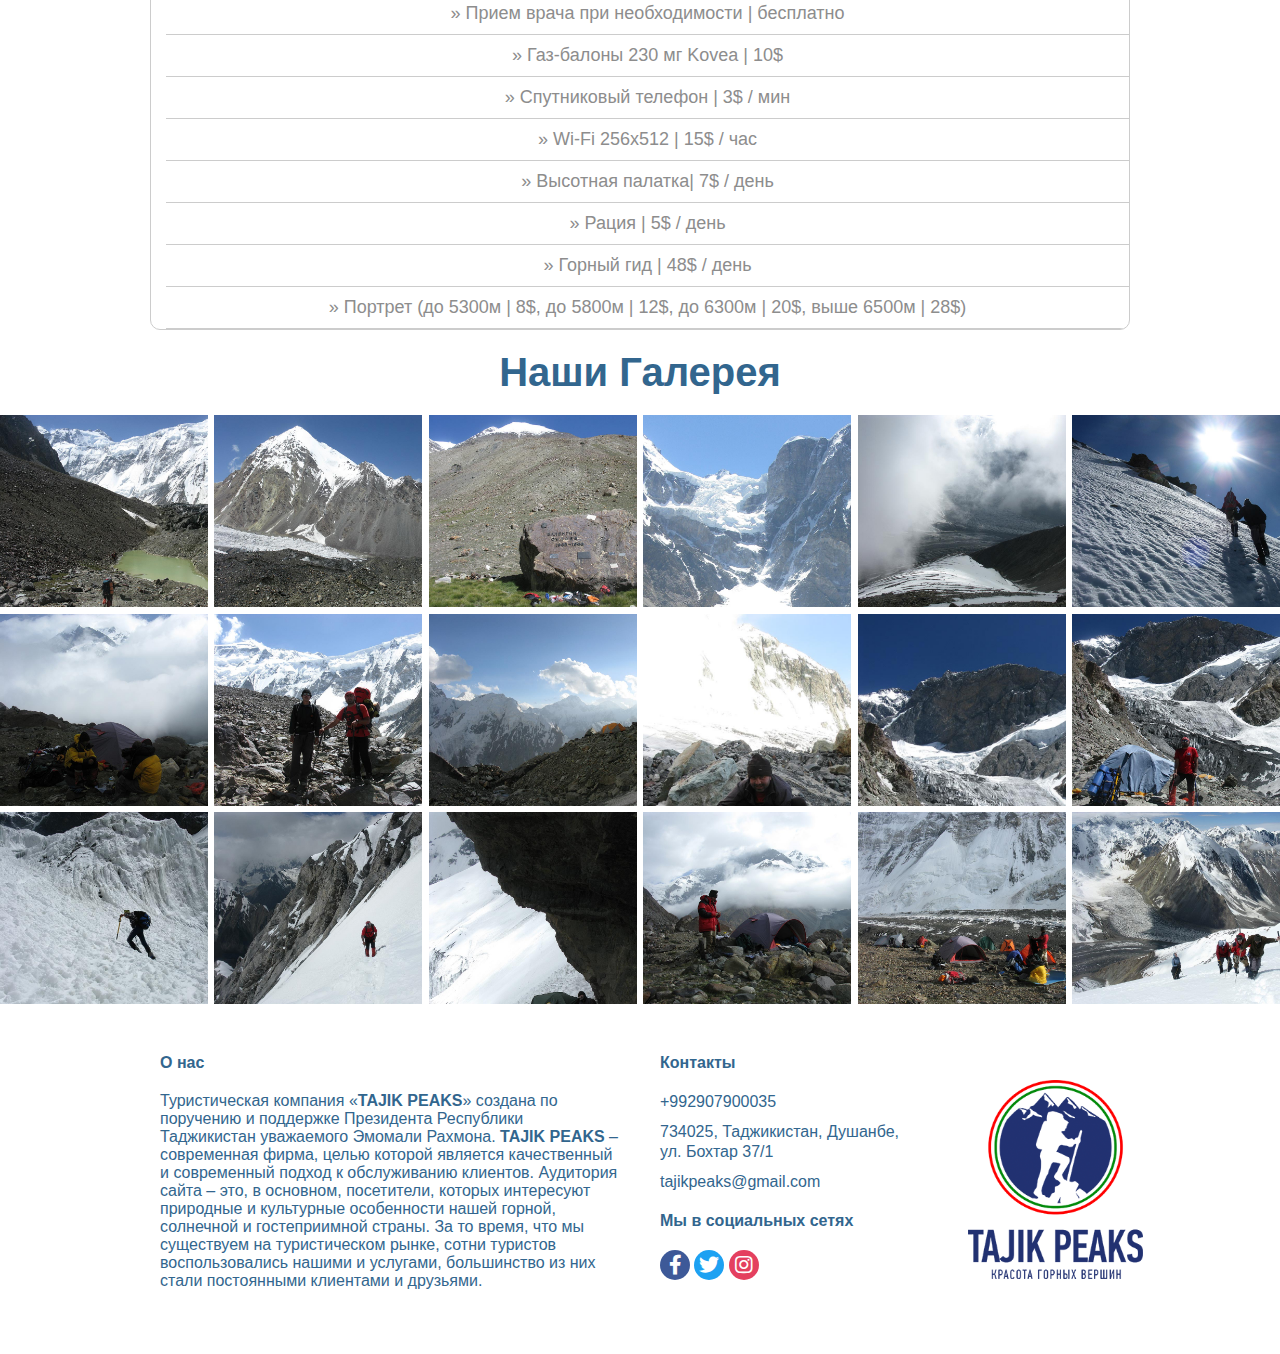
==== commit 8e7f2e2d: "pakages translated" ====
--- a/index.html
+++ b/index.html
@@ -115,28 +115,58 @@
         <div class="package__itme">
           <div class="package__title">Полный Пакет</div>
           <div class="price">
-            <div class="price__circle"><div>500c</div></div>
+            <div class="price__circle"><div>2500$</div></div>
           </div>
 
           <ul class="package__list">
-            <li>Lorem ipsum dolor sit.
-              <div>Lorem ipsum dolor sit amet consectetur.</div>
-            </li>
-            <li>Lorem ipsum dolor sit.
-              <div>Lorem ipsum dolor sit amet consectetur.</div>
-            </li>
-            <li>Lorem ipsum dolor sit.
-              <div>Lorem ipsum dolor sit amet consectetur.</div>
-            </li>
-            <li>Lorem ipsum dolor sit.
-              <div>Lorem ipsum dolor sit amet consectetur.</div>
-            </li>
-            <li>Lorem ipsum dolor sit.
-              <div>Lorem ipsum dolor sit amet consectetur.</div>
+            <li>Регистрация до 30 дней
+            </li>
+            <li>Встреча в аэропорту Душанбе
+              <div>Гостей забирают с зала ожиданий аэропорта г.Душанбе</div>
+            </li>
+            <li>Размещение в Душанбе
+              <div>Гостиница Бохтар</div>
+            </li>
+            <li>Транспорт по городу
+              <div>В зависимости от количество группы</div>
+            </li>
+            <li>Переезд Душанбе - Джиргатал-Душанбе
+              <div>Внедорожник (проезд длиться от 3 до 4 часов)</div>
+            </li>
+            <li>Размещение в Джиргаталь (ночь)
+              <div>Частный сектор FВ (полный пансион) домик со всеми условиями</div>
+            </li>
+            <li>Перелет Джиргаталь-лагери Джиргаталь-Масквина
+              <div>Багаж до 30 кг</div>
+              <div>Перегруз 1кг/3$</div>
+            </li>
+            <li>Размещение в базовом лагере
+              <div>Место для палатки 8$ / день</div>
+            </li>
+            <li>Питание
+              <div>Завтрак, обед, ужин</div>
+              <div>Высокогорная еда 50$</div>
+            </li>
+            <li>Сауна
+              <div>(до 2 персон)</div>
+            </li>
+            <li>Душ
+              <div>(до 4 персон)</div>
+            </li>
+            <li>Камера хранения
+              <div>Запись в списке</div>
+            </li>
+            <li>Медицинское обслуживание
+              <div>Осмотр врача, прием врача при необходимости</div>
+            </li>
+            <li>Регистрация в САВ
+              <div>(Строховка, строховой полис) Кто будет страховать</div>
+            </li>
+            <li>Инфраструктура B / Camp
+              <div>Телевизор, зарядка гаджет, туалет</div>
             </li>
           </ul>
 
-          
           <a href="contact_ru.html"><div class="contact_us-link">Связаться с нами</div></a>
         </div>
 
@@ -145,24 +175,42 @@
         <div class="package__itme">
           <div class="package__title">Малый Пакет</div>
           <div class="price">
-            <div class="price__circle"><div>500c</div></div>
+            <div class="price__circle"><div>1500$</div></div>
           </div>
 
           <ul class="package__list">
-            <li>Lorem ipsum dolor sit.
-              <div>Lorem ipsum dolor sit amet consectetur.</div>
-            </li>
-            <li>Lorem ipsum dolor sit.
-              <div>Lorem ipsum dolor sit amet consectetur.</div>
-            </li>
-            <li>Lorem ipsum dolor sit.
-              <div>Lorem ipsum dolor sit amet consectetur.</div>
-            </li>
-            <li>Lorem ipsum dolor sit.
-              <div>Lorem ipsum dolor sit amet consectetur.</div>
-            </li>
-            <li>Lorem ipsum dolor sit.
-              <div>Lorem ipsum dolor sit amet consectetur.</div>
+            <li>Регистрация до 30 дней
+            </li>
+            <li>Встреча в аэропорту Душанбе
+              <div>Гостей забирают с зала ожиданий аэропорта г.Душанбе</div>
+            </li>
+            <li>Размещение в Душанбе
+              <div>Гостиница Бохтар</div>
+            </li>
+            <li>Транспорт по городу
+              <div>В зависимости от количество группы</div>
+            </li>
+            <li>Переезд Душанбе - Джиргатал-Душанбе
+              <div>Внедорожник (проезд длиться от 3 до 4 часов)</div>
+            </li>
+            <li>Размещение в Джиргаталь (ночь)
+              <div>Частный сектор ВВ (самообслуживание) место для палатки, завтрак</div>
+            </li>
+            <li>Перелет Джиргаталь-лагери Джиргаталь-Масквина
+              <div>Багаж до 20 кг</div>
+              <div>Перегруз 1кг/3$</div>
+            </li>
+            <li>Камера хранения
+              <div>Запись в списке</div>
+            </li>
+            <li>Медицинское обслуживание
+              <div>Осмотр врача, прием врача при необходимости</div>
+            </li>
+            <li>Регистрация в САВ
+              <div>(Строховка, строховой полис) Кто будет страховать</div>
+            </li>
+            <li>Инфраструктура B / Camp
+              <div>Телевизор, зарядка гаджет, туалет</div>
             </li>
           </ul>
 
@@ -175,7 +223,24 @@
           <ul class="package__list">
             <li>Регистрация до 30 дней | от 10$</li>
             <li>Встреча в аэропорту в Душанбе | от 10$</li>
-            <li>Размещение в Душанбе | от 30%</li>
+            <li>Размещение в Душанбе | от 30$</li>
+            <li>Транспорт по городу | от 10$</li>
+            <li>Переезд Джиргаталь-Масквина в одну сторону багаж до 20кг | 400$</li>
+            <li>Перегруз багажа | 1кг./3$</li>
+            <li>Размещение в базовом лагере Масквина/день (место для палатки | 5$, палатка | 8$, дом | 10$)</li>
+            <li>Питание (завтрак | 20$, обед | 25$, ужин | 25$)</li>
+            <li>Высокогорная еда | 50$</li>
+            <li>Сауна | 20$</li>
+            <li>Душ | 10$</li>
+            <li>Медицинское обслуживание | бесплатно</li>
+            <li>Прием врача при необходимости | бесплатно</li>
+            <li>Газ-балоны 230 мг Kovea | 10$</li>
+            <li>Спутниковый телефон | 3$ / мин</li>
+            <li>Wi-Fi 256x512 | 15$ / час</li>
+            <li>Высотная палатка| 7$ / день</li>
+            <li>Рация | 5$ / день</li>
+            <li>Горный гид | 48$ / день</li>
+            <li>Портрет (до 5300м | 8$, до 5800м | 12$, до 6300м | 20$, выше 6500м | 28$)</li>
           </ul>
         </div>
       </div>
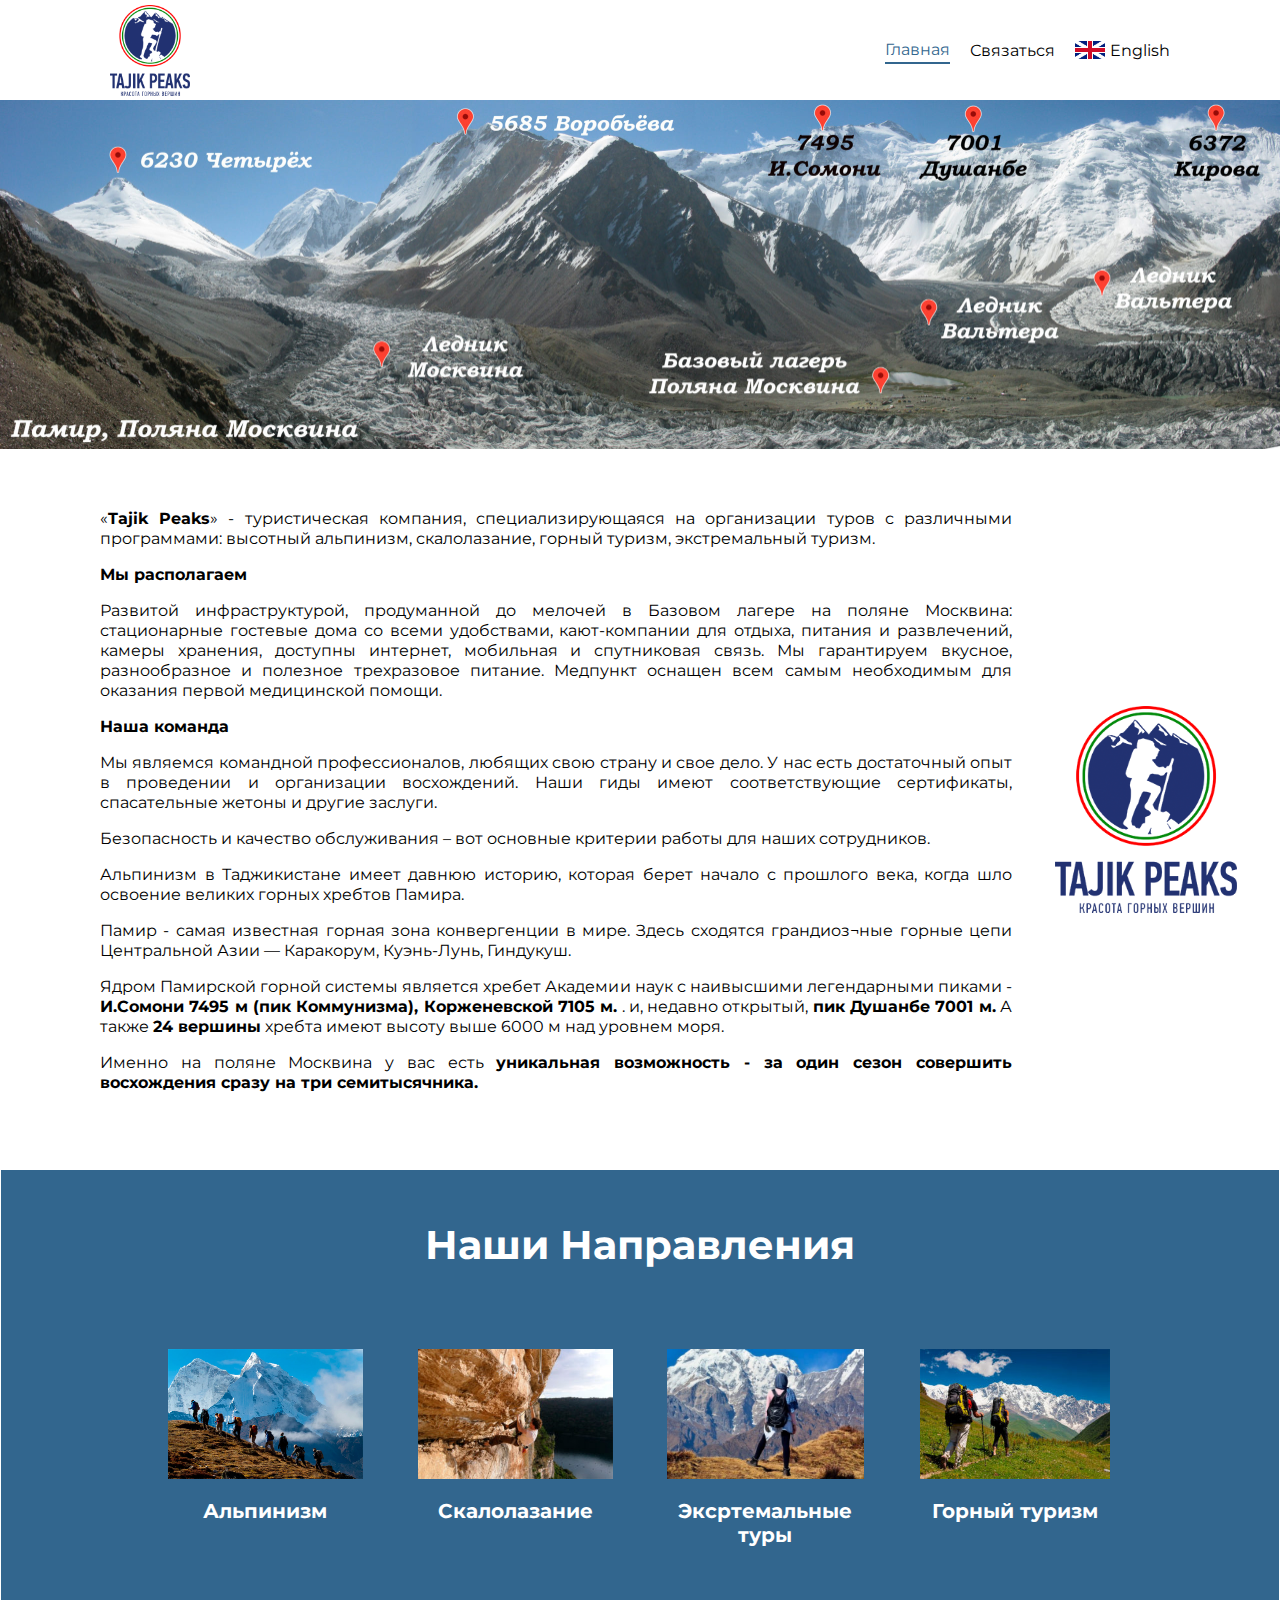
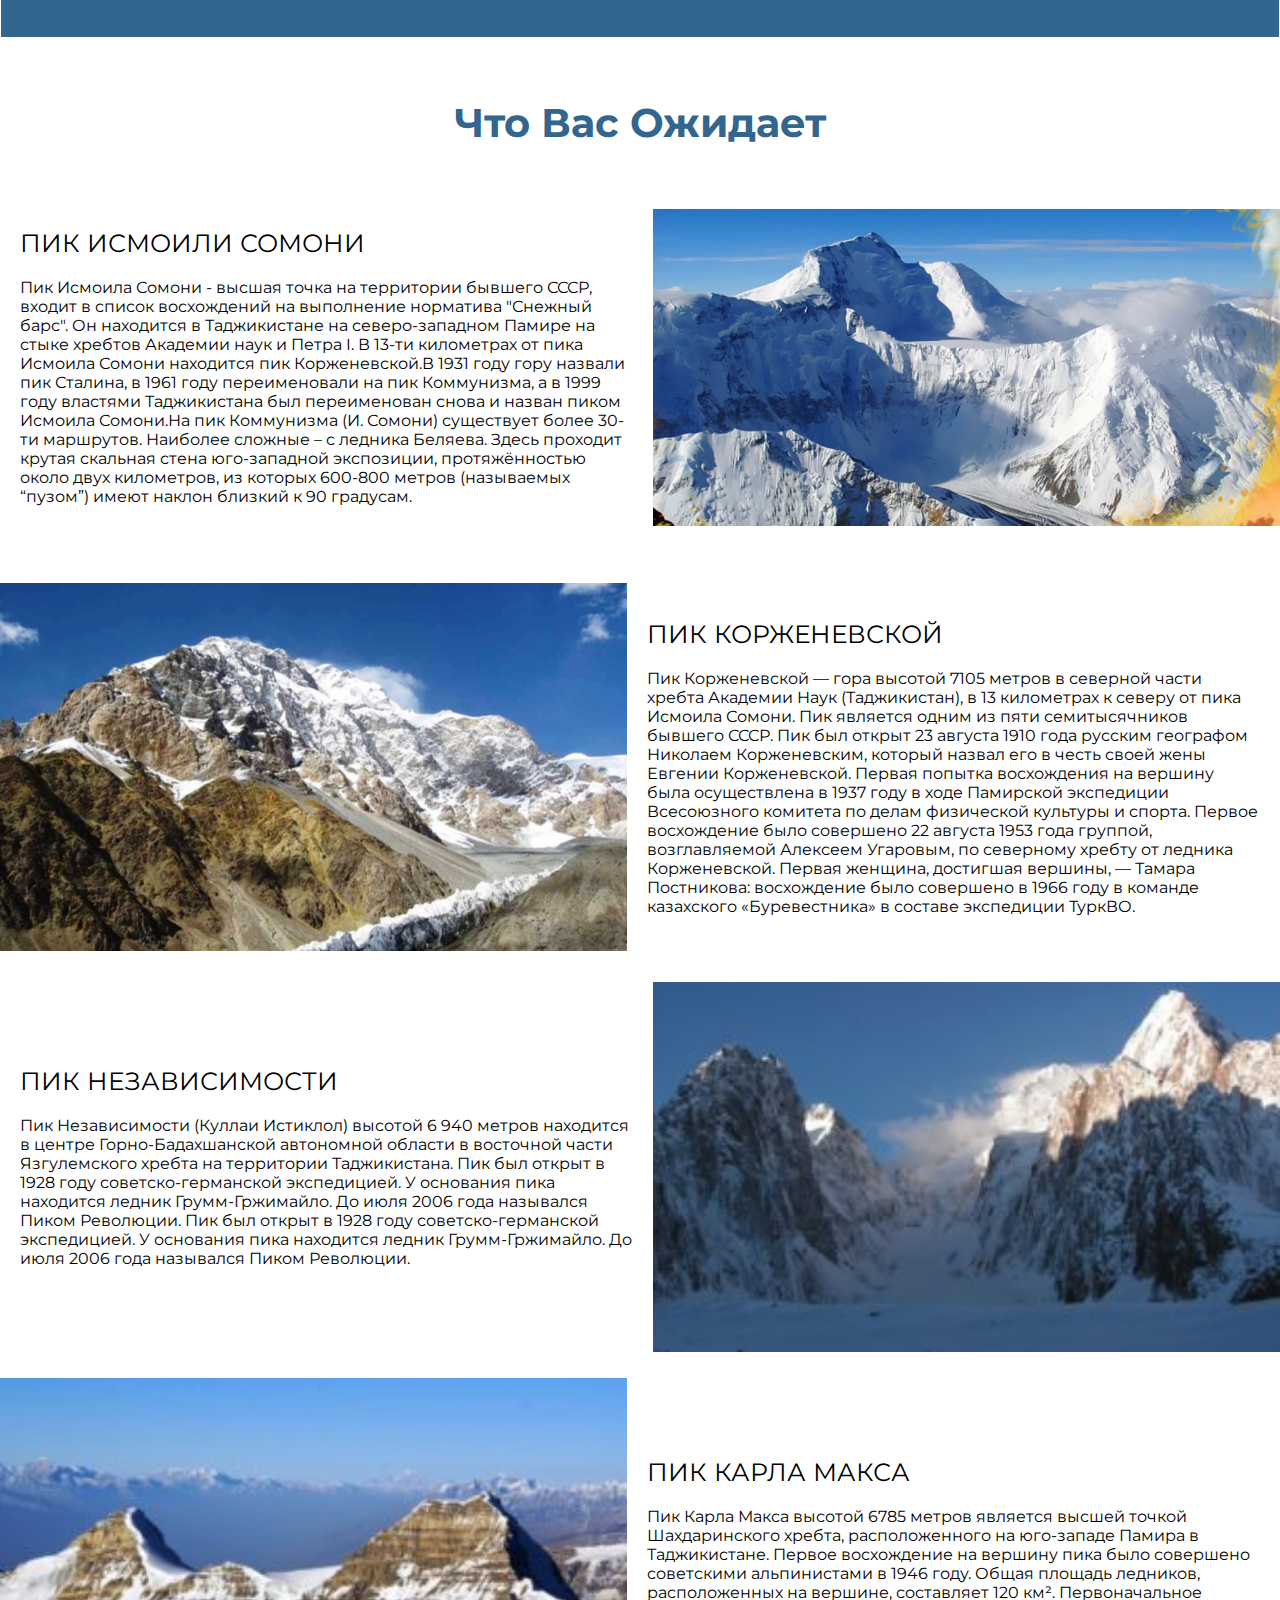
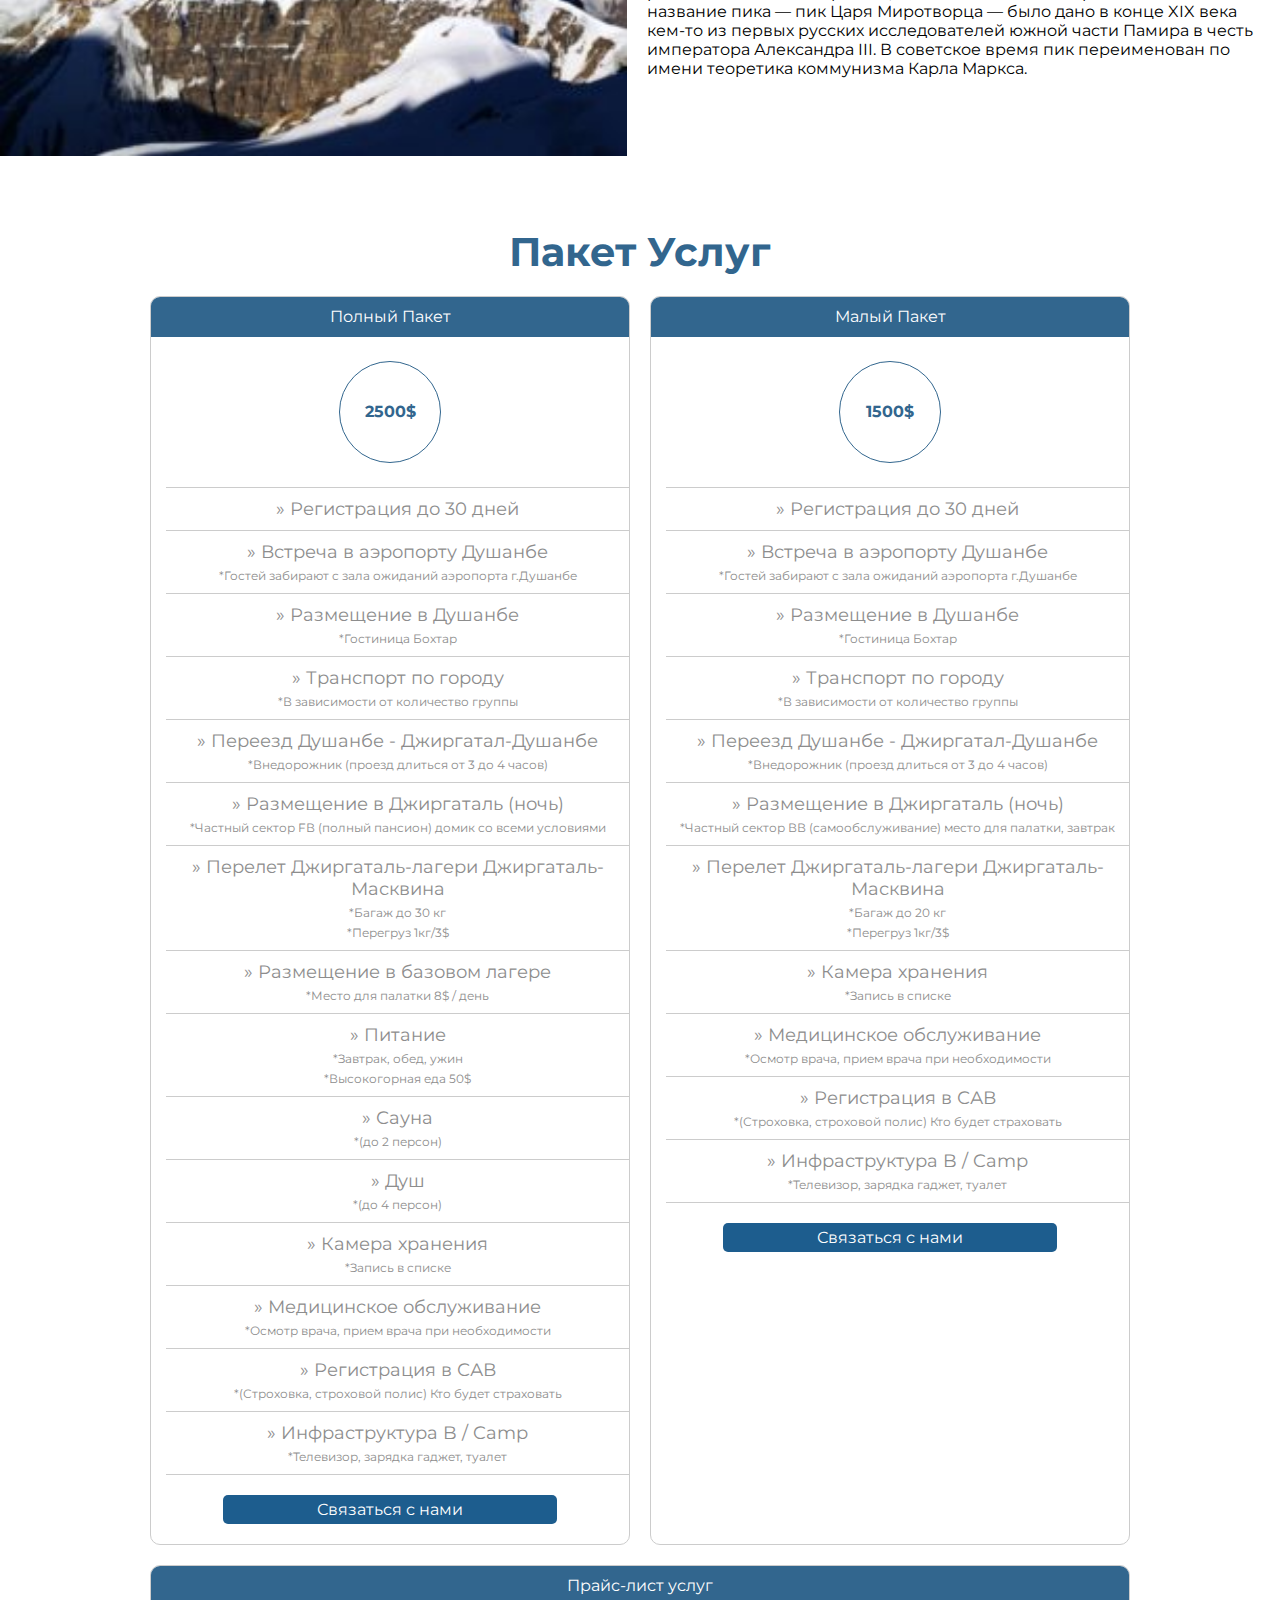
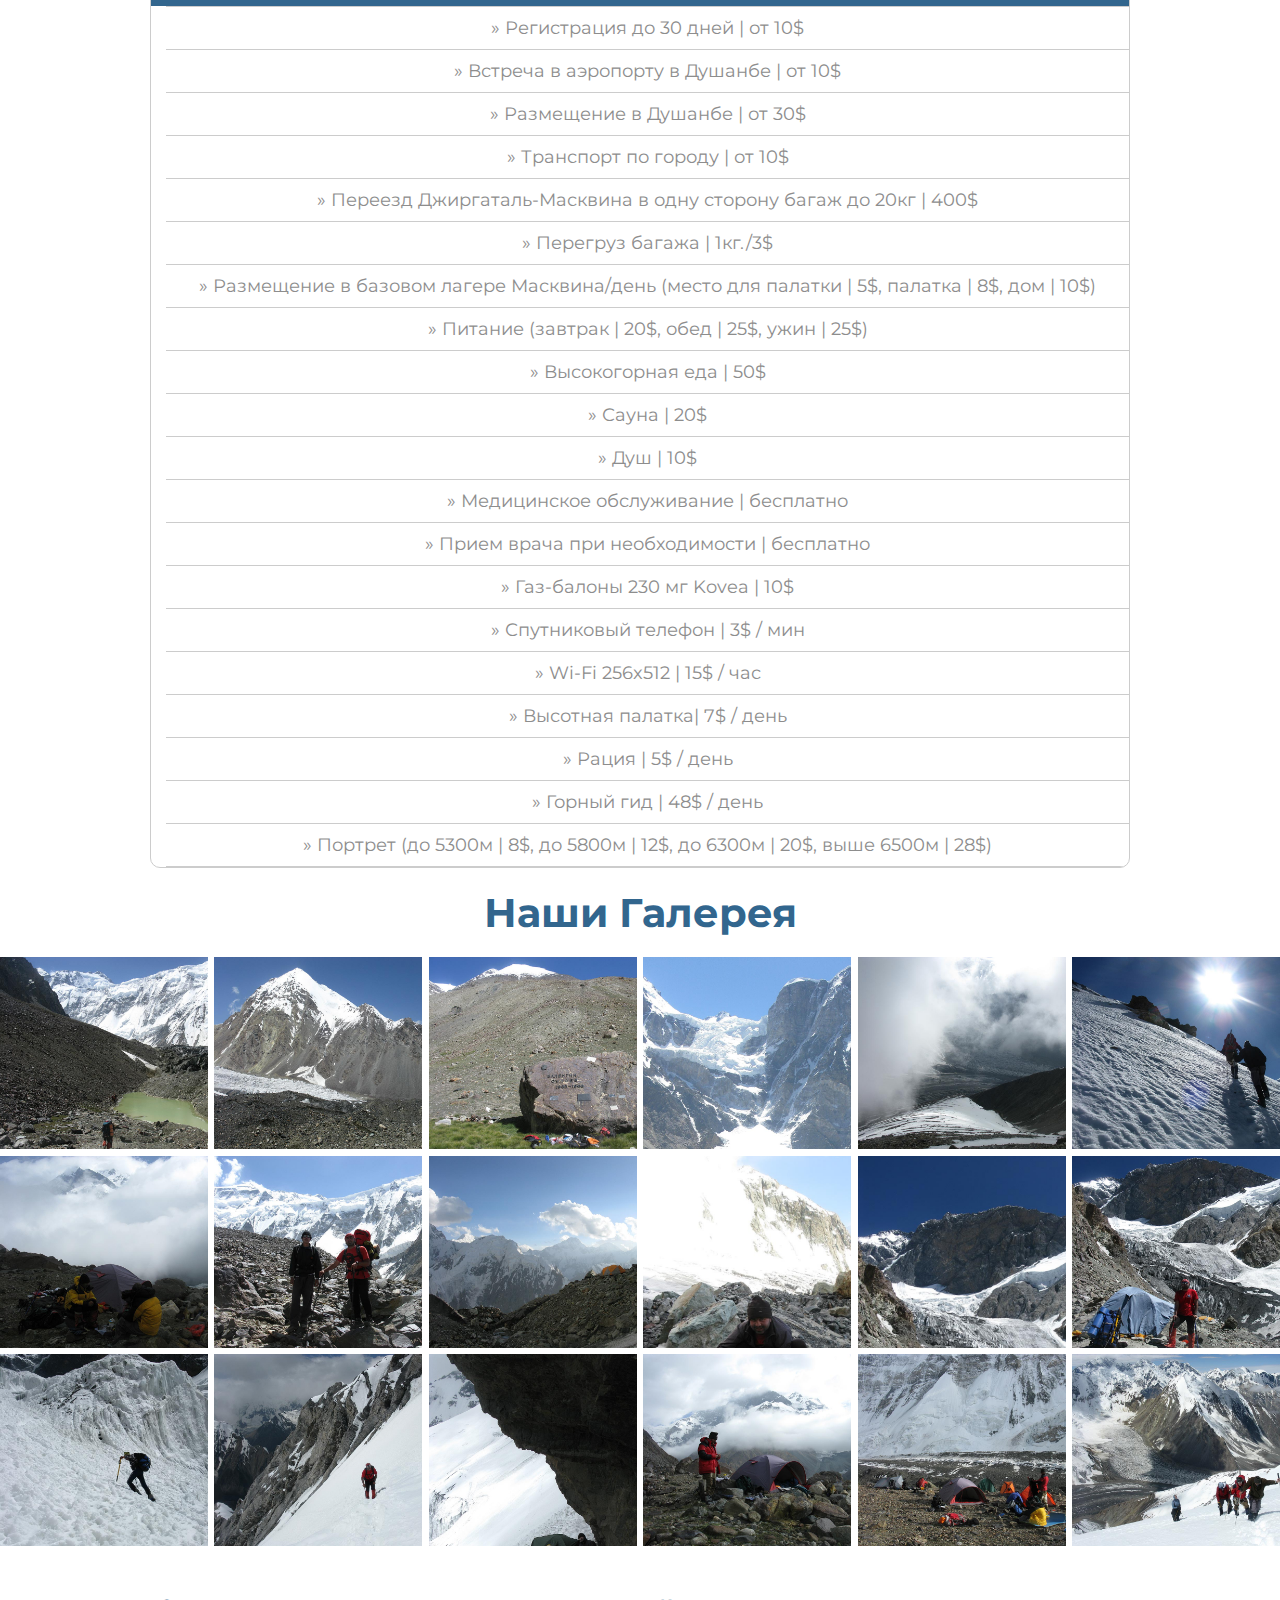
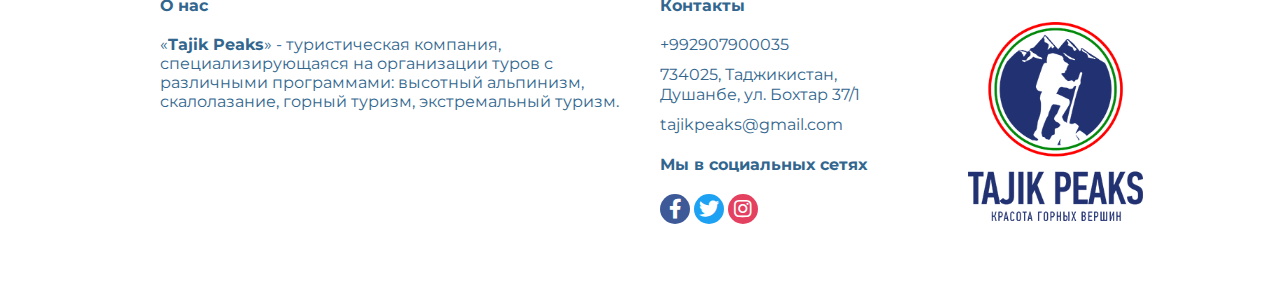
==== commit 9fb6ae5e: "modified" ====
--- a/index.html
+++ b/index.html
@@ -30,7 +30,16 @@
   <div id="content">
     <div class="content__block__1">
       <div class="block__1__text">
-        Туристическая компания "TAJIK PEAKS" создана по поручению и поддержке Президента Республики Таджикистан уважаемого Эмомали Рахмона. TAJIK PEAKS – современная фирма, целью которой является качественный и современный подход к обслуживанию клиентов. Аудитория сайта – это, в основном, посетители, которых интересуют природные и культурные особенности нашей горной, солнечной и гостеприимной страны. За то время, что мы существуем на туристическом рынке, сотни туристов воспользовались нашими и услугами, большинство из них стали постоянными клиентами и друзьями.
+        «<b>Tajik Peaks</b>» - туристическая компания, специализирующаяся на организации туров с различными программами: высотный альпинизм, скалолазание, горный туризм, экстремальный туризм.
+        <p class="block__1__header"><b>Мы располагаем</b></p>
+        <p>Развитой инфраструктурой, продуманной до мелочей в Базовом лагере на поляне Москвина: стационарные гостевые дома со всеми удобствами, кают-компании для отдыха, питания и развлечений, камеры хранения, доступны интернет, мобильная и спутниковая связь. Мы гарантируем вкусное, разнообразное и полезное трехразовое питание. Медпункт оснащен всем самым необходимым для оказания первой медицинской помощи.</p>
+        <p class="block__1__header"><b>Наша команда</b></p>
+        <p>Мы являемся командной профессионалов, любящих свою страну и свое дело. У нас есть достаточный опыт в проведении и организации восхождений. Наши гиды имеют соответствующие сертификаты, спасательные жетоны и другие заслуги.</p>
+        <p>Безопасность и качество обслуживания – вот основные критерии работы для наших сотрудников.</p>
+        <p>Альпинизм в Таджикистане имеет давнюю историю, которая берет начало с прошлого века, когда шло освоение великих горных хребтов Памира.</p>
+        <p>Памир  - самая известная горная зона конвергенции в мире. Здесь сходятся грандиоз¬ные горные цепи Центральной Азии — Каракорум, Куэнь-Лунь, Гиндукуш.</p>
+        <p>Ядром Памирской горной системы является хребет Академии наук с наивысшими легендарными пиками - <b>И.Сомони 7495 м (пик Коммунизма),  Корженевской 7105 м.</b> . и, недавно открытый, <b>пик Душанбе 7001 м.</b> А также <b>24 вершины</b> хребта имеют высоту выше 6000 м над уровнем моря.</p>
+        <p>Именно на поляне Москвина у вас есть <b>уникальная возможность - за один сезон совершить восхождения сразу на три семитысячника.</b></p>
       </div>
       <div class="content__logo"></div>
     </div>
@@ -275,7 +284,7 @@
       <div class="about">
         <div class="about__title"><b>О нас</b></div>
         <div class="about__text">
-          Туристическая компания «<b>TAJIK PEAKS</b>» создана по поручению и поддержке Президента Республики Таджикистан уважаемого Эмомали Рахмона. <b>TAJIK PEAKS</b> – современная фирма, целью которой является качественный и современный подход к обслуживанию клиентов. Аудитория сайта – это, в основном, посетители, которых интересуют природные и культурные особенности нашей горной, солнечной и гостеприимной страны. За то время, что мы существуем на туристическом рынке, сотни туристов воспользовались нашими и услугами, большинство из них стали постоянными клиентами и друзьями.
+          «<b>Tajik Peaks</b>» - туристическая компания, специализирующаяся на организации туров с различными программами: высотный альпинизм, скалолазание, горный туризм, экстремальный туризм.
         </div>
       </div>
 
--- a/css/index.css
+++ b/css/index.css
@@ -1,7 +1,9 @@
+@import url('https://fonts.googleapis.com/css?family=Montserrat&display=swap');
+
 body {
   margin: 0;
   padding: 0;
-  font-family: arial;
+  font-family: 'Montserrat', sans-serif;
 }
 
 a {
--- a/css/content.css
+++ b/css/content.css
@@ -1,6 +1,6 @@
 .content__logo {
   background: url(../images/logo.png) center no-repeat;
-  background-size: contain;
+  background-size: 80%;
   min-height: 100px;
 }
 
@@ -15,7 +15,8 @@
 .block__1__text {
   padding: 40px 0;
   box-sizing: border-box;
-  line-height: 25px;
+  line-height: 20px;
+  text-align: justify;
 }
 
 /* block 2 */
@@ -229,15 +230,6 @@
 #contact__form label, #contact__form input {
   width: 100%;
 }
-
-/* #contact__form input {
-  width: 100%;
-  padding: 10px;
-  border-radius: 5px;
-  border: 1px solid #ccc;
-  box-sizing: border-box;
-  outline: none;
-} */
 
 #contact__form textarea, #contact__form input  {
   width: 100%;
@@ -342,7 +334,7 @@
     display: grid;
     grid-template-columns: 4fr 1fr;
     grid-gap: 20px;
-    margin: 20px 100px;
+    margin: 20px 20px 20px 100px;
   }
 }
 
@@ -393,9 +385,11 @@
   }
 
   .content__block__1 {
-    display: flex;
-    flex-direction: column-reverse;
     margin: 20px;
+  }
+
+  .content__logo {
+    display: none;
   }
 
   .package__list li {
